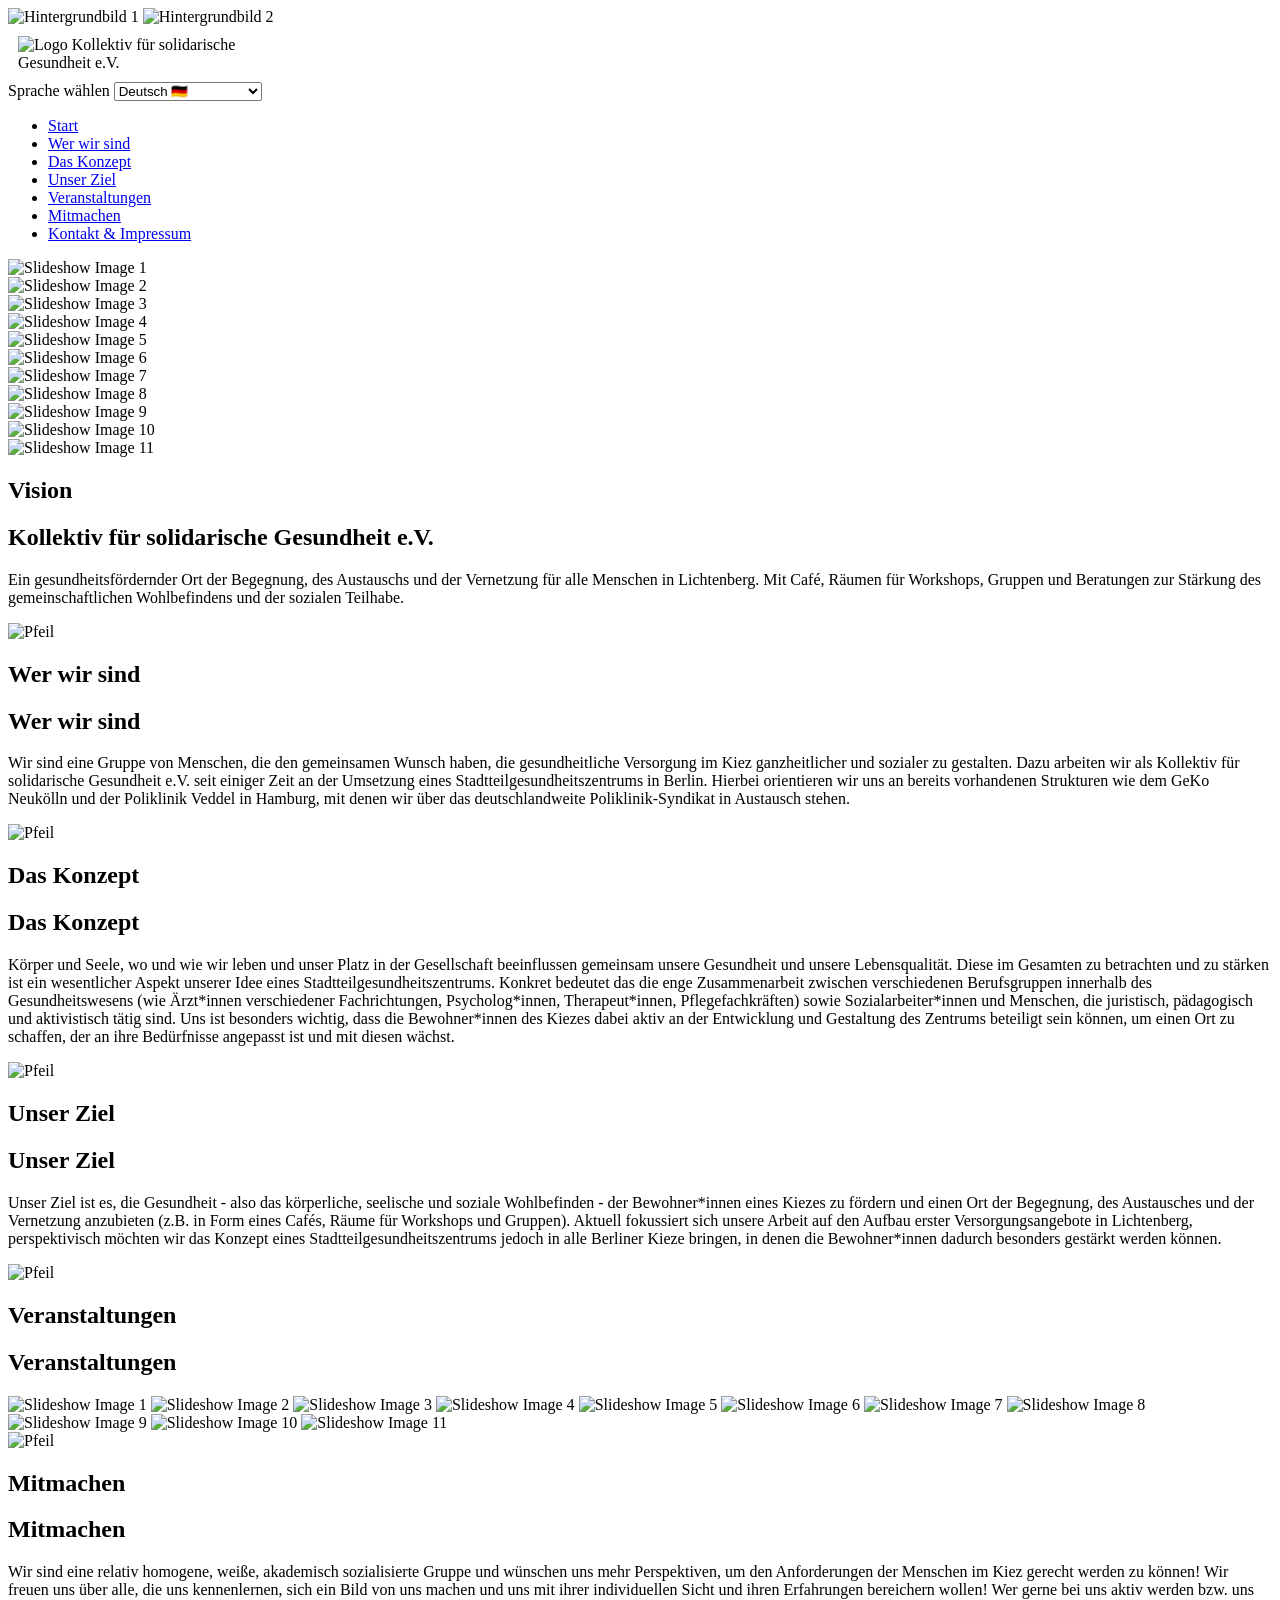
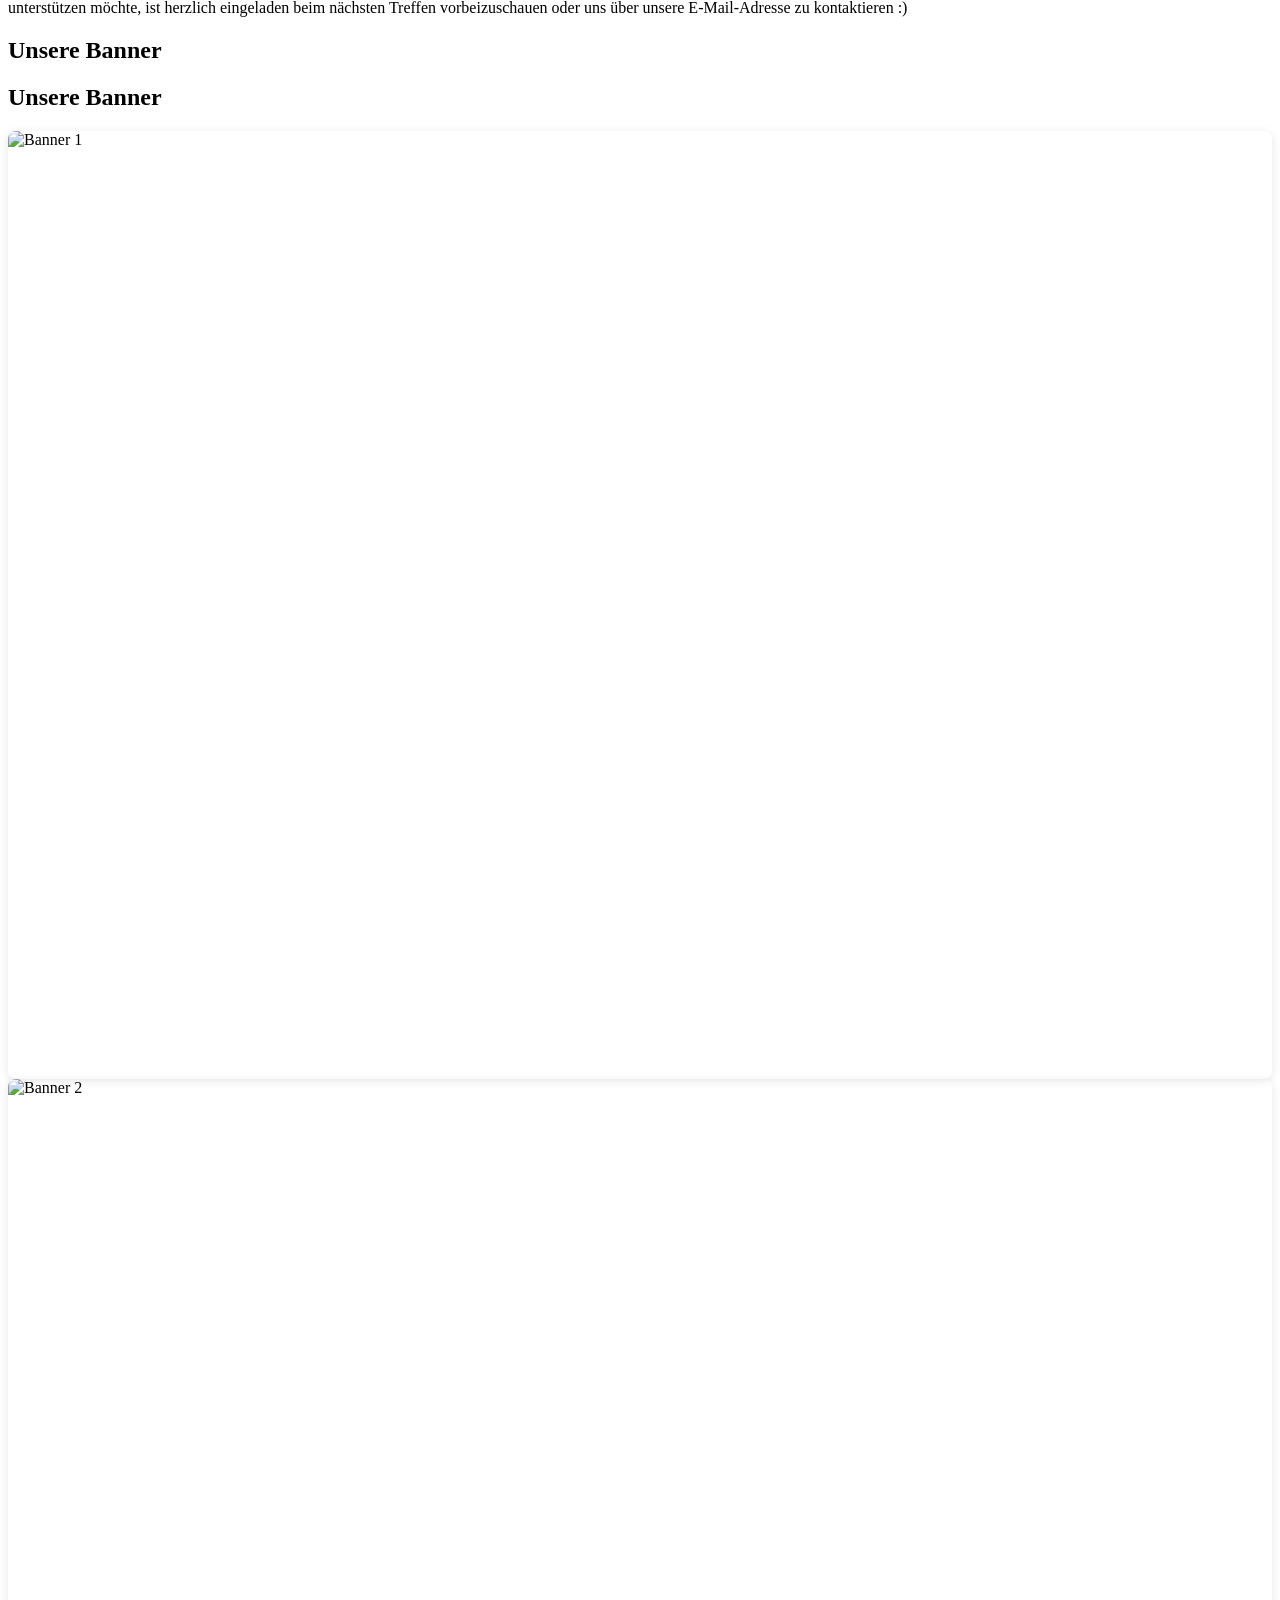
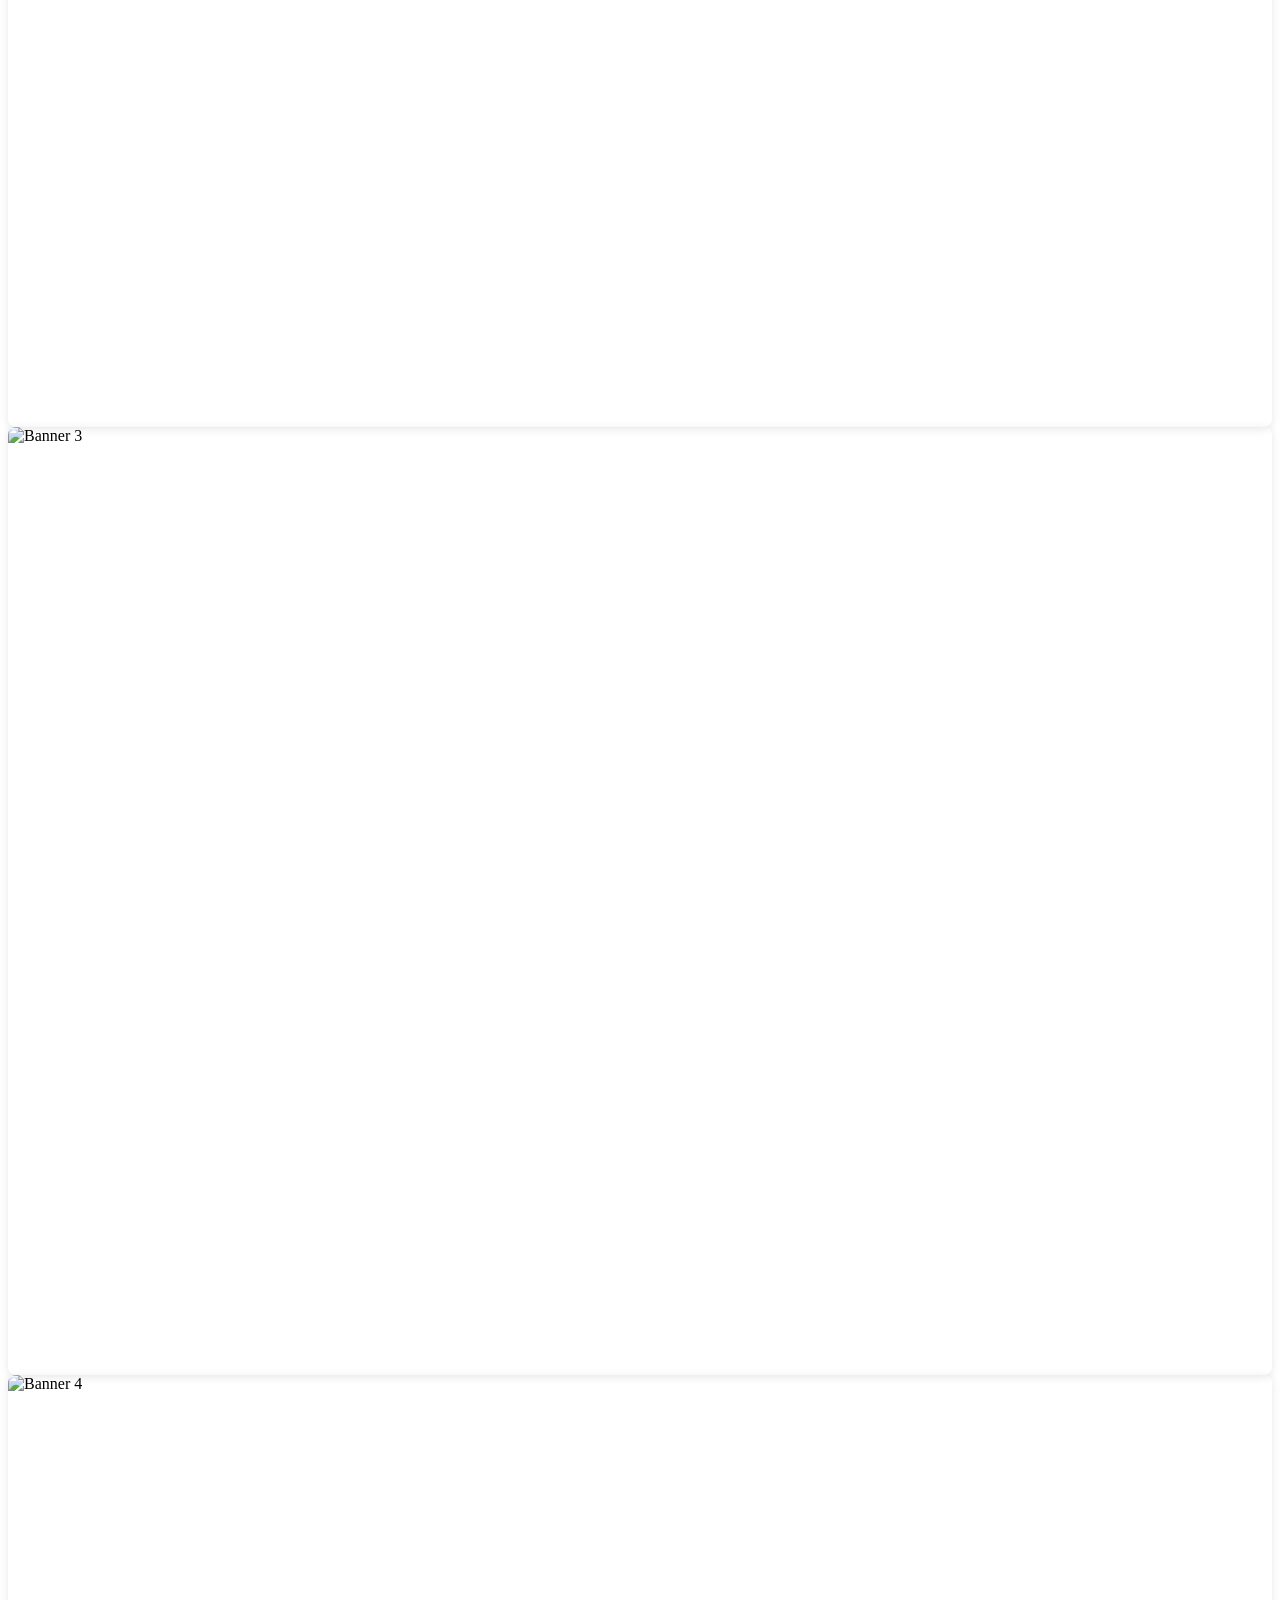
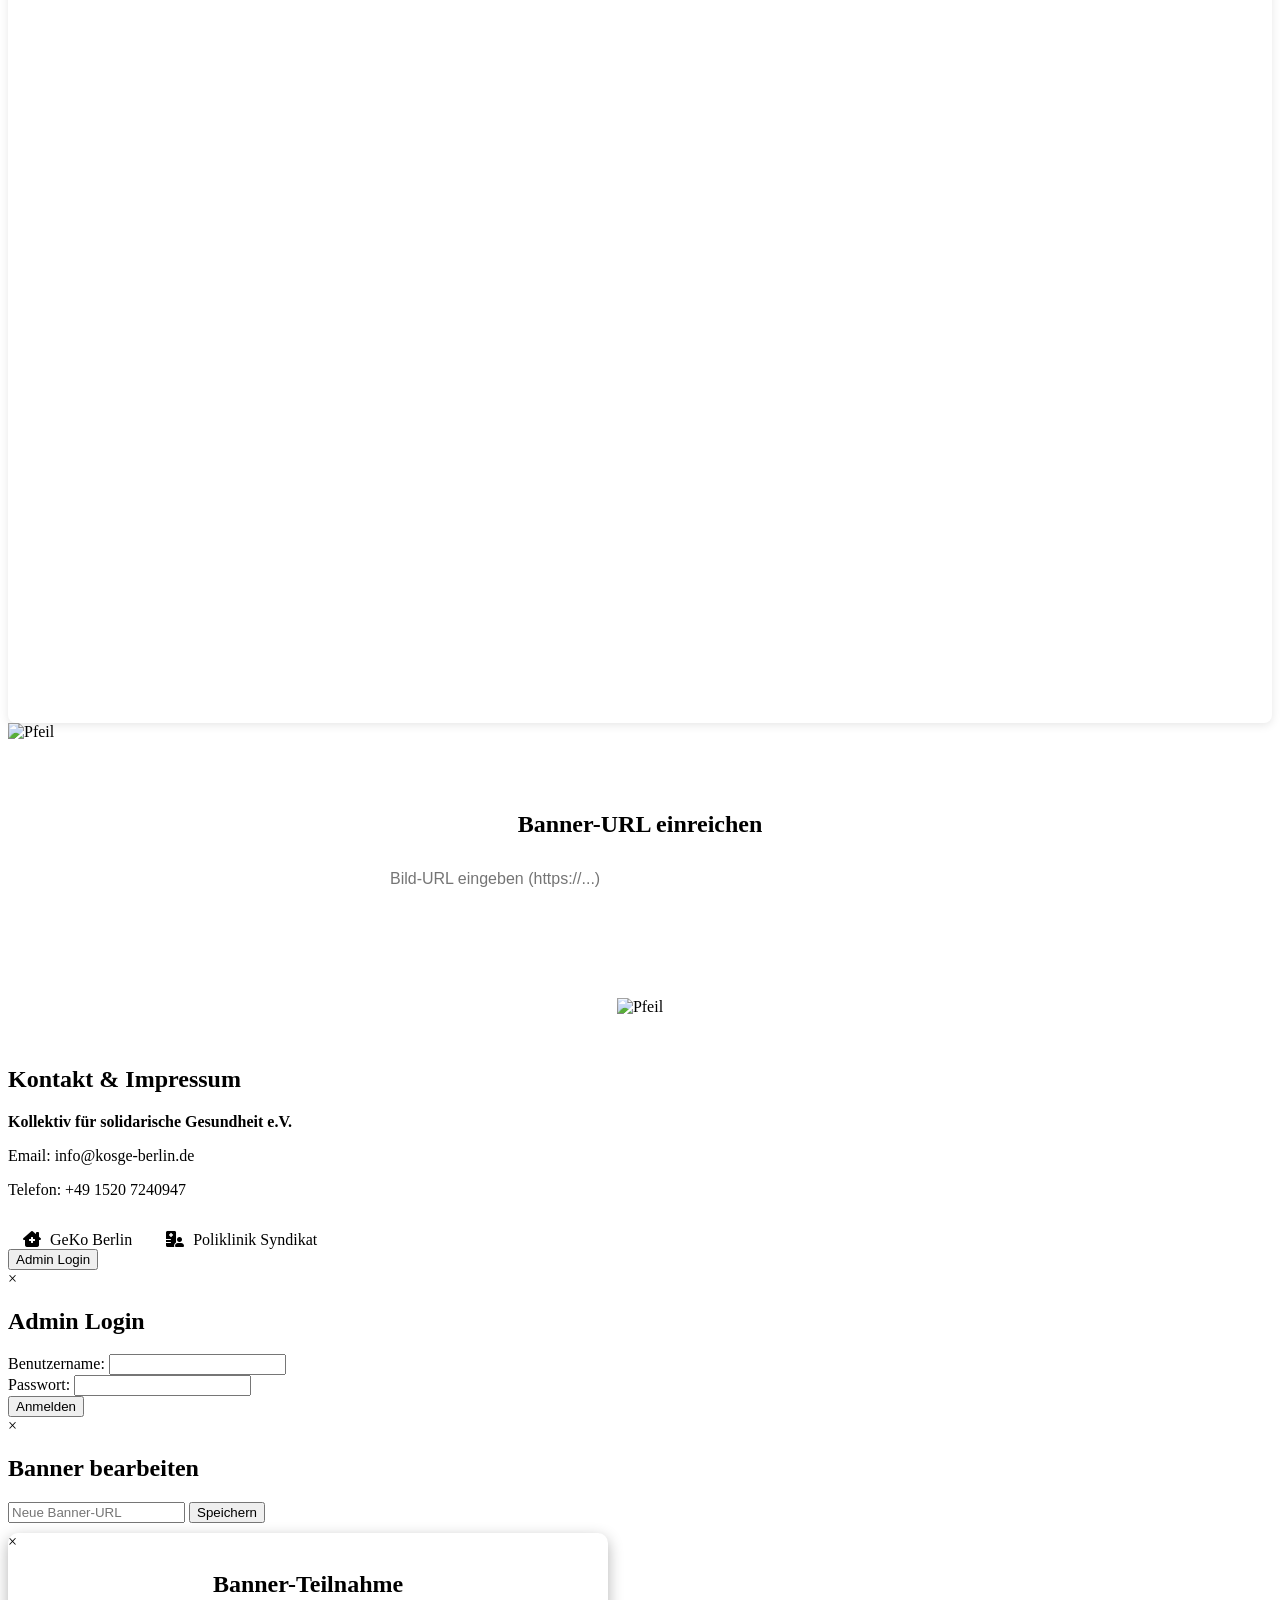
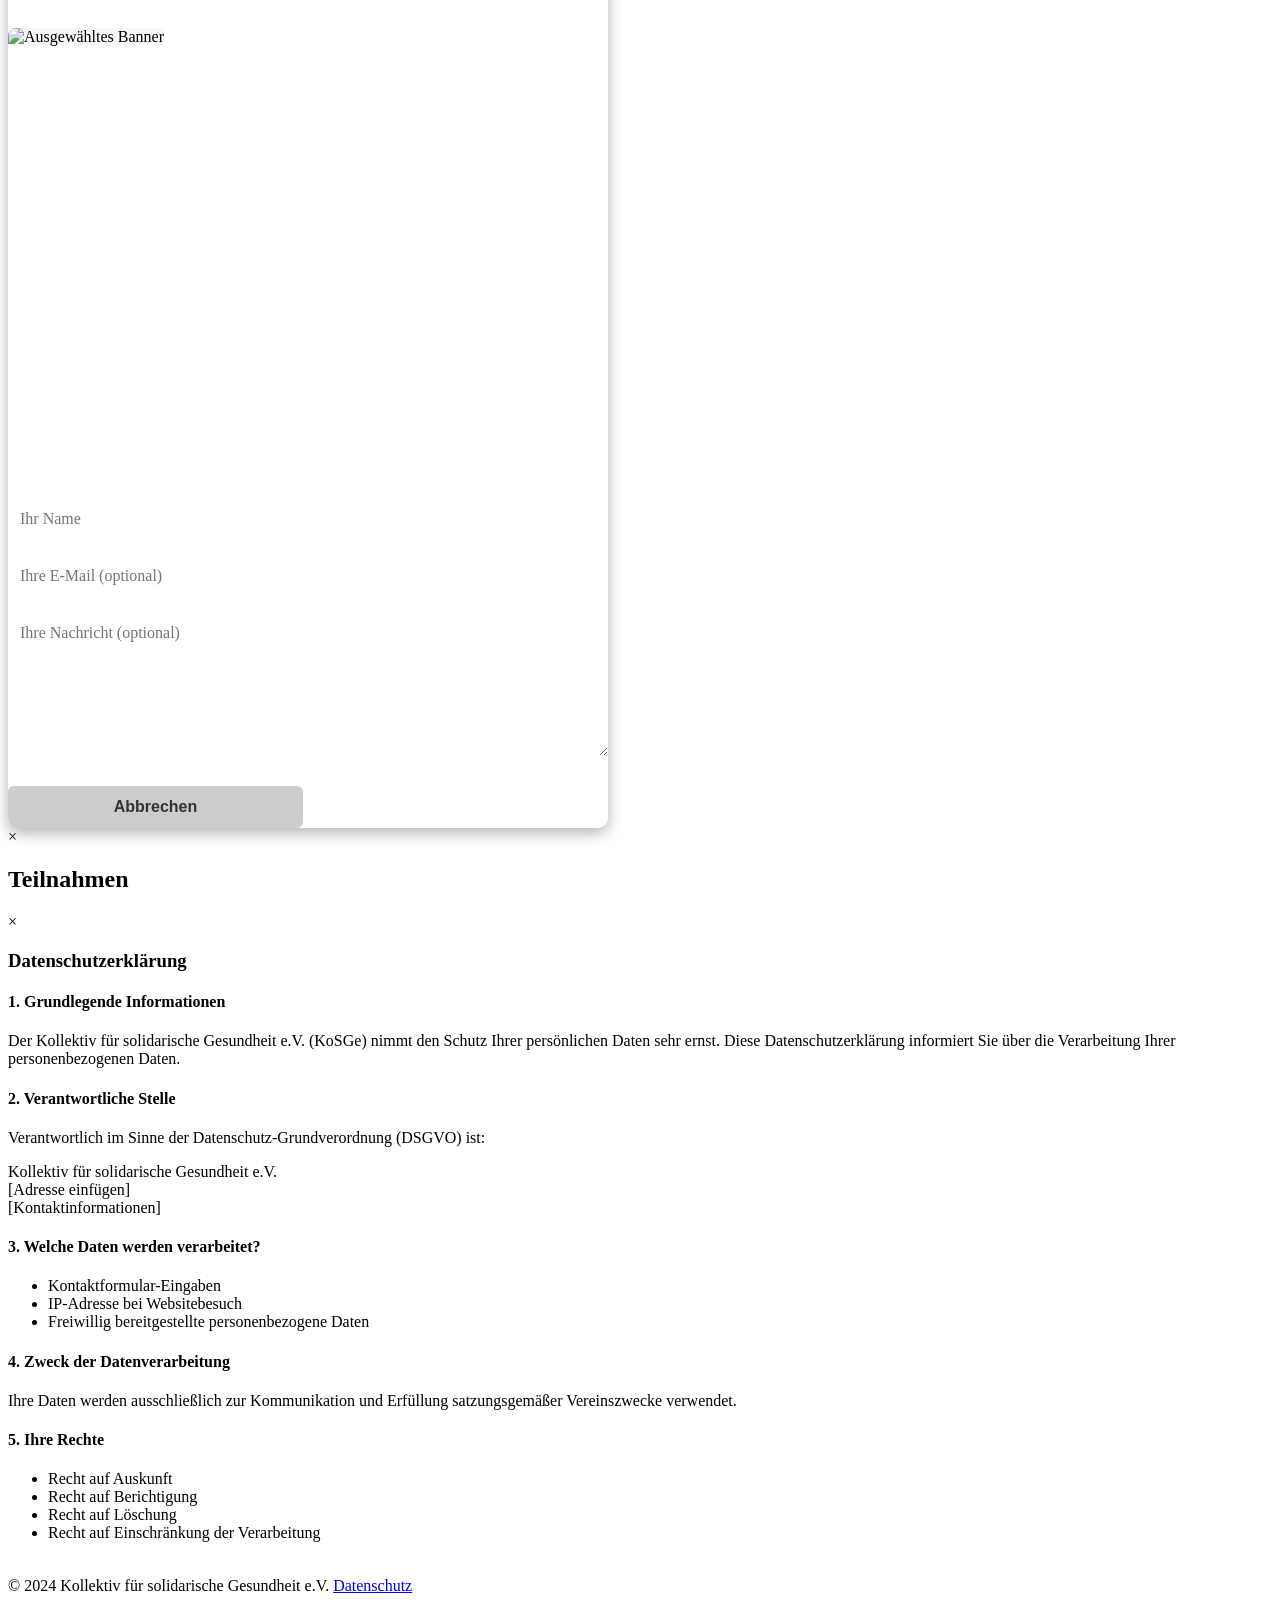
==== frontend/public/index.html @ 05d2995b "Update Google Apps Script URL and add banner submission feature" ====
<!DOCTYPE html>
<html lang="de">

<head>
    <meta charset="UTF-8" />
    <meta name="viewport" content="width=device-width, initial-scale=1.0">
    <meta name="description" content="Kollektiv für solidarische Gesundheit e.V." />
    <title>KOSGE - Kollektiv für solidarische Gesundheit e.V.</title>
    <!-- Schriftart Montserrat -->
    <link href="https://fonts.googleapis.com/css2?family=Montserrat:wght@400;700&display=swap" rel="stylesheet" />
    <!-- Stylesheet -->
    <link rel="stylesheet" href="https://cdnjs.cloudflare.com/ajax/libs/font-awesome/6.5.1/css/all.min.css" />
    <link rel="stylesheet" href="css/style.css" />
    <!-- Translation Library -->
    <script src="https://cdn.jsdelivr.net/npm/i18next@21.6.14/i18next.min.js"></script>
    <style>
        .logo-container {
            position: relative;
            display: inline-block;
            cursor: pointer;
            margin: 10px;
        }

        .logo {
            max-width: 250px;
            min-width: 220px;
            height: auto;
            object-fit: contain;
            filter: none;
            transition: all 0.3s ease;
        }

        .primary-logo {
            opacity: 1;
        }

        .secondary-logo {
            position: absolute;
            top: 0;
            left: 0;
            opacity: 0;
        }

        .logo-container:hover .primary-logo {
            opacity: 0;
            transform: scale(1.05);
        }

        .logo-container:hover .secondary-logo {
            opacity: 1;
            transform: scale(1.05);
        }

        /* Add responsive adjustments */
        @media screen and (max-width: 768px) {
            .logo {
                max-width: 200px;
                min-width: 180px;
            }
        }

        @media screen and (max-width: 480px) {
            .logo {
                max-width: 180px;
                min-width: 150px;
            }
        }

        /* Add styles for privacy modal */
        .privacy-policy {
            max-height: 70vh;
            overflow-y: auto;
            padding-right: 15px;
        }

        /* Customize scrollbar */
        .privacy-policy::-webkit-scrollbar {
            width: 8px;
        }

        .privacy-policy::-webkit-scrollbar-track {
            background: #f1f1f1;
            border-radius: 4px;
        }

        .privacy-policy::-webkit-scrollbar-thumb {
            background: var(--accent-color);
            border-radius: 4px;
        }

        .privacy-policy::-webkit-scrollbar-thumb:hover {
            background: var(--secondary-color);
        }

        /* Footer styles */
        .footer-links {
            margin-top: 15px;
            padding-top: 15px;
            border-top: 1px solid rgba(255, 255, 255, 0.2);
        }

        .footer-links a {
            color: var(--light-text);
            text-decoration: none;
            margin: 0 15px;
            transition: color 0.3s ease;
            display: inline-block;
        }

        .footer-links a:hover {
            color: var(--secondary-color);
        }

        .footer-links a i {
            margin-right: 5px;
        }

        @media screen and (max-width: 768px) {
            .footer-links {
                display: flex;
                flex-direction: column;
                gap: 10px;
            }

            .footer-links a {
                margin: 5px 0;
            }
        }

        /* Remove mobile nav styles */
        .mobile-nav {
            display: none !important;
        }

        /* Participation modal styling */
        .participation-modal {
            max-width: 600px;
            border-radius: 10px;
            overflow: hidden;
            box-shadow: 0 5px 15px rgba(0,0,0,0.3);
            background-color: var(--background-color);
            color: var(--text-color);
        }

        .participation-modal h2 {
            color: var(--secondary-color);
            border-bottom: 2px solid var(--primary-color);
            padding-bottom: 10px;
            margin-bottom: 20px;
            text-align: center;
        }

        #selected-banner-preview {
            width: 100%;
            height: auto;
            aspect-ratio: 4/3;
            overflow: hidden;
            margin-bottom: 20px;
            border-radius: 8px;
            border: 2px solid var(--primary-color);
        }

        #selected-banner-image {
            width: 100%;
            height: 100%;
            object-fit: contain;
            background-color: #f8f8f8;
        }

        #participation-form {
            display: flex;
            flex-direction: column;
            gap: 15px;
        }

        #participation-form input,
        #participation-form textarea {
            padding: 12px;
            border: 1px solid var(--primary-color);
            border-radius: 6px;
            font-family: var(--font);
            font-size: 16px;
        }

        #participation-form textarea {
            min-height: 120px;
            resize: vertical;
        }

        /* Fix participation form buttons styling */
        #participation-form .button-container {
            display: flex;
            gap: 10px;
            justify-content: space-between;
            margin-top: 15px;
        }

        #participation-form button[type="submit"] {
            background-color: var(--secondary-color);
            color: white;
            border: none;
            padding: 12px 20px;
            border-radius: 6px;
            font-weight: bold;
            cursor: pointer;
            transition: background-color 0.3s;
            font-size: 16px;
            flex: 1;
        }

        #participation-form button[type="submit"]:hover {
            background-color: var(--accent-color);
        }

        #participation-form button#cancel-participation {
            background-color: #ccc;
            color: #333;
            border: none;
            padding: 12px 20px;
            border-radius: 6px;
            font-weight: bold;
            cursor: pointer;
            transition: background-color 0.3s;
            font-size: 16px;
            flex: 1;
        }

        #participation-form button#cancel-participation:hover {
            background-color: #aaa;
        }

        .banner {
            position: relative;
            overflow: hidden;
            border-radius: 8px;
            box-shadow: 0 2px 10px rgba(0,0,0,0.1);
            transition: transform 0.3s ease;
            aspect-ratio: 4/3;
            width: 100%;
        }

        .banner:hover {
            transform: translateY(-5px);
        }

        .banner::after {
            content: "Klicken für Teilnahme";
            position: absolute;
            bottom: 0;
            left: 0;
            right: 0;
            background: rgba(0, 0, 0, 0.7);
            color: white;
            padding: 8px;
            font-size: 14px;
            opacity: 0;
            transition: opacity 0.3s ease;
            text-align: center;
        }

        .banner:hover::after {
            opacity: 1;
        }

        /* Update banner image aspect ratio to 4:3 */
        .banner img {
            width: 100%;
            height: 100%;
            object-fit: cover;
            display: block;
        }

        /* Smoke animation for modal closing */
        @keyframes smokeEffect {
            0% {
                opacity: 1;
                transform: scale(1);
                filter: blur(0);
            }
            30% {
                opacity: 0.9;
                transform: scale(1.02);
                filter: blur(1px);
            }
            60% {
                opacity: 0.6;
                transform: scale(1.05) translateY(-20px);
                filter: blur(5px);
            }
            100% {
                opacity: 0;
                transform: scale(1.1) translateY(-30px);
                filter: blur(10px);
            }
        }

        .modal.smoke-close {
            animation: smokeEffect 0.8s ease-out forwards;
            pointer-events: none;
        }

        /* Loading spinner for form submission */
        .spinner {
            display: none;
            position: absolute;
            top: 50%;
            left: 50%;
            transform: translate(-50%, -50%);
            width: 50px;
            height: 50px;
            border: 5px solid rgba(255, 255, 255, 0.3);
            border-radius: 50%;
            border-top-color: var(--secondary-color);
            animation: spin 1s ease-in-out infinite;
            z-index: 10;
        }

        @keyframes spin {
            to {
                transform: translate(-50%, -50%) rotate(360deg);
            }
        }

        .modal-content.loading {
            opacity: 0.7;
            pointer-events: none;
        }

        .loading-message {
            text-align: center;
            padding: 20px;
            color: #666;
            font-family: 'Montserrat', sans-serif;
        }

        .participation-list {
            max-height: 400px;
            overflow-y: auto;
            padding: 20px;
        }

        .participation-entry {
            background: #f5f5f5;
            border-radius: 8px;
            padding: 15px;
            margin-bottom: 10px;
            border-left: 4px solid var(--secondary-color);
        }

        .participation-entry strong {
            color: var(--secondary-color);
        }

        .participation-entry p {
            margin: 5px 0;
        }

        .no-participants {
            text-align: center;
            color: #666;
            padding: 20px;
            font-style: italic;
        }

        /* Banner Submission Styles */
        #submit-banner-url {
            background-color: rgba(255, 255, 255, 0.05);
            padding: 30px;
            border-radius: 10px;
            text-align: center;
            margin-top: 20px;
        }

        #submit-banner-url .banner-submission-container {
            display: flex;
            flex-direction: column;
            align-items: center;
            gap: 15px;
            max-width: 500px;
            margin: 0 auto;
        }

        #submit-banner-url input {
            width: 100%;
            padding: 12px;
            border: 2px solid var(--primary-color);
            border-radius: 6px;
            font-size: 16px;
        }

        #submit-banner-url button {
            background-color: var(--secondary-color);
            color: white;
            border: none;
            padding: 12px 20px;
            border-radius: 6px;
            cursor: pointer;
            transition: background-color 0.3s;
            font-size: 16px;
        }

        #submit-banner-url button:hover {
            background-color: var(--accent-color);
        }

        #submit-banner-url button:disabled {
            background-color: #cccccc;
            cursor: not-allowed;
        }

        #submission-status {
            margin-top: 10px;
            font-weight: bold;
        }
    </style>
</head>

<body>
    <!-- Background Slideshow -->
    <div class="background-slideshow">
        <img src="https://link.storjshare.io/raw/jugzctopkbs4vqzqtx756s2jmw3q/geko/Diashow/dia1.png"
        alt="Hintergrundbild 1">
        <img src="https://link.storjshare.io/raw/juiieutbu2jnjxxb4cgxl3waxrbq/geko/Diashow/dia2.png"
        alt="Hintergrundbild 2">
    </div>
    <!-- Content Wrapper -->
    <div class="content-wrapper">
        <header role="banner">
            <div class="logo-container">
                <img src="https://link.storjshare.io/raw/jxeghfjuomgqgf536ls26sw3tazq/geko/KOSGE%202.png"
                    alt="Logo Kollektiv für solidarische Gesundheit e.V."
                    class="logo primary-logo" />
                <img src="https://link.storjshare.io/raw/juztch2undb536if7f344odv6o4q/geko/logo2.png"
                    alt="Alternatives Logo Kollektiv für solidarische Gesundheit e.V."
                    class="logo secondary-logo" />
            </div>
            <div class="language-controls">
                <label for="language" class="visually-hidden" data-translate="language-label">Sprache wählen</label>
                <select id="language">
                    <option value="de">Deutsch 🇩🇪</option>
                    <option value="tr">Türkçe 🇹🇷</option>
                    <option value="ar">العربية 🇸🇦</option>
                    <option value="ru">Русский 🇷🇺</option>
                    <option value="en">English 🇬🇧</option>
                    <option value="simple">Einfache Sprache 🔤</option>
                </select>
            </div>
        </header>
        <!-- Desktop Navigation -->
        <nav role="navigation" aria-label="Hauptnavigation">
            <ul class="main-nav">
                <li><a href="#start" data-translate="nav-start">Start</a></li>
                <li><a href="#about" data-translate="nav-about">Wer wir sind</a></li>
                <li><a href="#concept" data-translate="nav-concept">Das Konzept</a></li>
                <li><a href="#goal" data-translate="nav-goal">Unser Ziel</a></li>
                <li><a href="#events" data-translate="nav-events">Veranstaltungen</a></li>
                <li><a href="#join" data-translate="nav-join">Mitmachen</a></li>
                <li><a href="#contact" data-translate="nav-contact">Kontakt & Impressum</a></li>
            </ul>
        </nav>
        <!-- Mobile Navigation -->
        <style>
            /* Remove mobile nav styles */
            .mobile-nav {
                display: none !important;
            }
        </style>
        <!-- Hero Slideshow -->
        <div class="hero-slideshow">
            <div class="hero-slide active">
                <img src="https://link.storjshare.io/raw/jug4nxwemak2ghsh2f7y4pizhhpa/geko/selec17.jpeg" alt="Slideshow Image 1">
            </div>
            <div class="hero-slide">
                <img src="https://link.storjshare.io/raw/juxxxawxv2vxznf45f63qkpi5syq/geko/selec6.jpeg" alt="Slideshow Image 2">
            </div>
            <div class="hero-slide">
                <img src="https://link.storjshare.io/raw/jua2vpfy32xr4zjznyeze3mpwnvq/geko/selec8.jpeg" alt="Slideshow Image 3">
            </div>
            <div class="hero-slide">
                <img src="https://link.storjshare.io/raw/juh5ui4xzyx535mptntpgkqcreha/geko/Selec1.jpeg" alt="Slideshow Image 4">
            </div>
            <div class="hero-slide">
                <img src="https://link.storjshare.io/raw/jxdijpk6amsjeip7tp6n63snmida/geko/selec11.jpeg" alt="Slideshow Image 5">
            </div>
            <div class="hero-slide">
                <img src="https://link.storjshare.io/raw/jwn7feuifmf76mrj346kykm6eqha/geko/selec19.jpeg" alt="Slideshow Image 6">
            </div>
            <div class="hero-slide">
                <img src="https://link.storjshare.io/raw/jv3pojkv2dc6qooh3ye3msdll6hq/geko/selec3.jpeg" alt="Slideshow Image 7">
            </div>
            <div class="hero-slide">
                <img src="https://link.storjshare.io/raw/jxkks5rlhky6cggtcfcn2poe2fza/geko/selec18.jpeg" alt="Slideshow Image 8">
            </div>
            <div class="hero-slide">
                <img src="https://link.storjshare.io/raw/ju2ejfb3ugvu6okddgpf3y4zxjeq/geko/Selec2.jpeg" alt="Slideshow Image 9">
            </div>
            <div class="hero-slide">
                <img src="https://link.storjshare.io/raw/jw5mq7p7mmbg72kis2gbcko4hqla/geko/selec15.jpeg" alt="Slideshow Image 10">
            </div>
            <div class="hero-slide">
                <img src="https://link.storjshare.io/raw/jucy75rsgy7m4lfjnmizbuzckf5a/geko/selec7.jpeg" alt="Slideshow Image 11">
            </div>
        </div>
        <main id="main-content">
            <section id="start">
                <div class="section-title-container">
                    <h2 data-translate="vision-title">Vision</h2>
                </div>
                <h1 data-translate="start-title">Kollektiv für solidarische Gesundheit e.V.</h1>
                <p data-translate="vision-description">Ein gesundheitsfördernder Ort der Begegnung, des Austauschs und der Vernetzung für alle Menschen in Lichtenberg. Mit Café, Räumen für Workshops, Gruppen und Beratungen zur Stärkung des gemeinschaftlichen Wohlbefindens und der sozialen Teilhabe.</p>
                <img class="section-arrow"
                src="https://link.storjshare.io/raw/jx4zolve64kgmj27jdwq3fh4otka/geko/arrow.png" alt="Pfeil">
            </section>
            <section id="about">
                <div class="section-title-container">
                    <h2>Wer wir sind</h2>
                </div>
                <h2 data-translate="about-title">Wer wir sind</h2>
                <p data-translate="about-description">Wir sind eine Gruppe von Menschen, die den gemeinsamen Wunsch
                    haben, die gesundheitliche Versorgung im Kiez ganzheitlicher und sozialer zu gestalten. Dazu
                    arbeiten wir als Kollektiv für solidarische Gesundheit e.V. seit einiger Zeit an der Umsetzung eines
                    Stadtteilgesundheitszentrums in Berlin. Hierbei orientieren wir uns an bereits vorhandenen
                    Strukturen wie dem GeKo Neukölln und der Poliklinik Veddel in Hamburg, mit denen wir über das
                    deutschlandweite Poliklinik-Syndikat in Austausch stehen.</p>
                <img class="section-arrow"
                src="https://link.storjshare.io/raw/jx4zolve64kgmj27jdwq3fh4otka/geko/arrow.png" alt="Pfeil">
            </section>
            <section id="concept">
                <div class="section-title-container">
                    <h2>Das Konzept</h2>
                </div>
                <h2 data-translate="concept-title">Das Konzept</h2>
                <p data-translate="concept-description">Körper und Seele, wo und wie wir leben und unser Platz in der
                    Gesellschaft beeinflussen gemeinsam unsere Gesundheit und unsere Lebensqualität. Diese im Gesamten
                    zu betrachten und zu stärken ist ein wesentlicher Aspekt unserer Idee eines
                    Stadtteilgesundheitszentrums. Konkret bedeutet das die enge Zusammenarbeit zwischen verschiedenen
                    Berufsgruppen innerhalb des Gesundheitswesens (wie Ärzt*innen verschiedener Fachrichtungen,
                    Psycholog*innen, Therapeut*innen, Pflegefachkräften) sowie Sozialarbeiter*innen und Menschen, die
                    juristisch, pädagogisch und aktivistisch tätig sind. Uns ist besonders wichtig, dass die
                    Bewohner*innen des Kiezes dabei aktiv an der Entwicklung und Gestaltung des Zentrums beteiligt sein
                    können, um einen Ort zu schaffen, der an ihre Bedürfnisse angepasst ist und mit diesen wächst.</p>
                <img class="section-arrow"
                src="https://link.storjshare.io/raw/jx4zolve64kgmj27jdwq3fh4otka/geko/arrow.png" alt="Pfeil">
            </section>
            <section id="goal">
                <div class="section-title-container">
                    <h2>Unser Ziel</h2>
                </div>
                <h2 data-translate="goal-title">Unser Ziel</h2>
                <p data-translate="goal-description">Unser Ziel ist es, die Gesundheit - also das körperliche, seelische
                    und soziale Wohlbefinden - der Bewohner*innen eines Kiezes zu fördern und einen Ort der Begegnung,
                    des Austausches und der Vernetzung anzubieten (z.B. in Form eines Cafés, Räume für Workshops und
                    Gruppen). Aktuell fokussiert sich unsere Arbeit auf den Aufbau erster Versorgungsangebote in
                    Lichtenberg, perspektivisch möchten wir das Konzept eines Stadtteilgesundheitszentrums jedoch in
                    alle
                    Berliner Kieze bringen, in denen die Bewohner*innen dadurch besonders gestärkt werden können.</p>
                <img class="section-arrow"
                src="https://link.storjshare.io/raw/jx4zolve64kgmj27jdwq3fh4otka/geko/arrow.png" alt="Pfeil">
            </section>
            <section id="events">
                <div class="section-title-container">
                    <h2>Veranstaltungen</h2>
                </div>
                <h2 data-translate="events-title">Veranstaltungen</h2>
                <div class="slideshow">
                    <img src="https://link.storjshare.io/raw/jug4nxwemak2ghsh2f7y4pizhhpa/geko/selec17.jpeg" alt="Slideshow Image 1">
                    <img src="https://link.storjshare.io/raw/juxxxawxv2vxznf45f63qkpi5syq/geko/selec6.jpeg" alt="Slideshow Image 2">
                    <img src="https://link.storjshare.io/raw/jua2vpfy32xr4zjznyeze3mpwnvq/geko/selec8.jpeg" alt="Slideshow Image 3">
                    <img src="https://link.storjshare.io/raw/juh5ui4xzyx535mptntpgkqcreha/geko/Selec1.jpeg" alt="Slideshow Image 4">
                    <img src="https://link.storjshare.io/raw/jxdijpk6amsjeip7tp6n63snmida/geko/selec11.jpeg" alt="Slideshow Image 5">
                    <img src="https://link.storjshare.io/raw/jwn7feuifmf76mrj346kykm6eqha/geko/selec19.jpeg" alt="Slideshow Image 6">
                    <img src="https://link.storjshare.io/raw/jv3pojkv2dc6qooh3ye3msdll6hq/geko/selec3.jpeg" alt="Slideshow Image 7">
                    <img src="https://link.storjshare.io/raw/jxkks5rlhky6cggtcfcn2poe2fza/geko/selec18.jpeg" alt="Slideshow Image 8">
                    <img src="https://link.storjshare.io/raw/ju2ejfb3ugvu6okddgpf3y4zxjeq/geko/Selec2.jpeg" alt="Slideshow Image 9">
                    <img src="https://link.storjshare.io/raw/jw5mq7p7mmbg72kis2gbcko4hqla/geko/selec15.jpeg" alt="Slideshow Image 10">
                    <img src="https://link.storjshare.io/raw/jucy75rsgy7m4lfjnmizbuzckf5a/geko/selec7.jpeg" alt="Slideshow Image 11">
                </div>
                <img class="section-arrow"
                src="https://link.storjshare.io/raw/jx4zolve64kgmj27jdwq3fh4otka/geko/arrow.png" alt="Pfeil">
            </section>
            <section id="join">
                <div class="section-title-container">
                    <h2>Mitmachen</h2>
                </div>
                <h2 data-translate="join-title">Mitmachen</h2>
                <p data-translate="join-description">Wir sind eine relativ homogene, weiße, akademisch sozialisierte
                    Gruppe und wünschen uns mehr Perspektiven, um den Anforderungen der Menschen im Kiez gerecht werden
                    zu können! Wir freuen uns über alle, die uns kennenlernen, sich ein Bild von uns machen und uns mit
                    ihrer individuellen Sicht und ihren Erfahrungen bereichern wollen! Wer gerne bei uns aktiv werden
                    bzw. uns unterstützen möchte, ist herzlich eingeladen beim nächsten Treffen vorbeizuschauen oder uns
                    über unsere E-Mail-Adresse zu kontaktieren :)
                    <img class="section-arrow"
                    src="https://link.storjshare.io/raw/jx4zolve64kgmj27jdwq3fh4otka/geko/arrow.png" alt="Pfeil">
            </section>
            <section id="banners">
                <div class="section-title-container">
                    <h2>Unsere Banner</h2>
                </div>
                <h2 data-translate="banners-title">Unsere Banner</h2>
                <div class="banner-grid">
                    <div class="banner">
                        <img src="https://i.postimg.cc/vTW9F8fC/platzhalter.png" alt="Banner 1" id="banner1">
                    </div>
                    <div class="banner">
                        <img src="https://i.postimg.cc/vTW9F8fC/platzhalter.png" alt="Banner 2" id="banner2">
                    </div>
                    <div class="banner">
                        <img src="https://i.postimg.cc/vTW9F8fC/platzhalter.png" alt="Banner 3" id="banner3">
                    </div>
                    <div class="banner">
                        <img src="https://i.postimg.cc/vTW9F8fC/platzhalter.png" alt="Banner 4" id="banner4">
                    </div>
                </div>
                <img class="section-arrow"
                src="https://link.storjshare.io/raw/jx4zolve64kgmj27jdwq3fh4otka/geko/arrow.png" alt="Pfeil">
            </section>
            <!-- New Banner URL Submission Section -->
            <section id="submit-banner-url">
                <div class="section-title-container">
                    <h2 data-translate="submit-banner-title">Banner-URL einreichen</h2>
                </div>
                <div class="banner-submission-container">
                    <input type="url" id="new-banner-url" placeholder="Bild-URL eingeben (https://...)" required>
                    <button onclick="submitBannerUrl()" data-translate="submit-banner-btn">Absenden</button>
                    <p id="submission-status"></p>
                </div>
                <img class="section-arrow"
                src="https://link.storjshare.io/raw/jx4zolve64kgmj27jdwq3fh4otka/geko/arrow.png" alt="Pfeil">
            </section>
        </main>
        <footer id="contact" role="contentinfo">
            <h2 data-translate="contact-title">Kontakt & Impressum</h2>
            <p><strong data-translate="contact-org">Kollektiv für solidarische Gesundheit e.V.</strong></p>
            <p data-translate="contact-email">Email: <a href="mailto:info@kosge-berlin.de">info@kosge-berlin.de</a></p>
            <p data-translate="contact-phone">Telefon: <a href="tel:+4915207240947">+49 1520 7240947</a></p>
            <div class="footer-links">
                <a href="https://geko-berlin.de" target="_blank" rel="noopener noreferrer">
                    <i class="fas fa-clinic-medical"></i> GeKo Berlin
                </a>
                <a href="https://www.poliklinik-syndikat.org" target="_blank" rel="noopener noreferrer">
                    <i class="fas fa-hospital-user"></i> Poliklinik Syndikat
                </a>
            </div>
        </footer>
    </div>
    <!-- Admin Login Button -->
    <button id="admin-login-button">Admin Login</button>
    <!-- Admin Login Modal -->
    <div id="admin-login-modal" class="modal">
        <div class="modal-content">
            <span class="close">&times;</span>
            <h2>Admin Login</h2>
            <form id="admin-login-form">
                <div class="form-group">
                    <label for="username">Benutzername:</label>
                    <input type="text" id="username" name="username" required>
                </div>
                <div class="form-group">
                    <label for="password">Passwort:</label>
                    <input type="password" id="password" name="password" required>
                </div>
                <button type="submit">Anmelden</button>
            </form>
        </div>
    </div>
    <!-- Banner Edit Modal -->
    <div id="banner-edit-modal" class="modal">
        <div class="modal-content">
            <span class="close">&times;</span>
            <h2>Banner bearbeiten</h2>
            <form id="banner-edit-form">
                <input type="hidden" id="edit-banner-id">
                <input type="text" id="banner-url" placeholder="Neue Banner-URL" required>
                <button type="submit">Speichern</button>
            </form>
            <div id="banner-edit-message" style="margin-top:10px;"></div>
        </div>
    </div>
    <!-- Teilnahme-Modal -->
    <div id="participation-modal" class="modal">
        <div class="modal-content participation-modal">
            <span class="close">&times;</span>
            <div class="spinner"></div>
            <h2 data-translate="participation-title">Banner-Teilnahme</h2>
            <div id="selected-banner-preview">
                <img id="selected-banner-image" src="" alt="Ausgewähltes Banner">
            </div>
            <form id="participation-form">
                <input type="text" id="participant-name" placeholder="Ihr Name" required>
                <input type="email" id="participant-email" placeholder="Ihre E-Mail (optional)">
                <textarea id="participant-message" placeholder="Ihre Nachricht (optional)"></textarea>
                <div class="button-container">
                    <button type="button" id="cancel-participation" data-translate="cancel-btn">Abbrechen</button>
                    <button type="submit" data-translate="participate-btn">Teilnehmen</button>
                </div>
            </form>
        </div>
    </div>
    <!-- Admin Teilnahme-Übersicht Modal -->
    <div id="admin-participation-modal" class="modal">
        <div class="modal-content">
            <span class="close">&times;</span>
            <h2>Teilnahmen</h2>
            <div id="participation-list">
                <!-- Teilnahmen werden hier dynamisch eingefügt -->
            </div>
        </div>
    </div>
    <!-- Datenschutz Modal -->
    <div id="privacy-modal" class="modal">
        <div class="modal-content">
            <span class="close">&times;</span>
            <div class="privacy-policy">
                <h3>Datenschutzerklärung</h3>
                <h4>1. Grundlegende Informationen</h4>
                <p>Der Kollektiv für solidarische Gesundheit e.V. (KoSGe) nimmt den Schutz Ihrer persönlichen Daten sehr
                    ernst. Diese Datenschutzerklärung informiert Sie über die Verarbeitung Ihrer personenbezogenen
                    Daten.</p>
                <h4>2. Verantwortliche Stelle</h4>
                <p>Verantwortlich im Sinne der Datenschutz-Grundverordnung (DSGVO) ist:</p>
                <p>Kollektiv für solidarische Gesundheit e.V.<br>
                    [Adresse einfügen]<br>
                    [Kontaktinformationen]</p>
                <h4>3. Welche Daten werden verarbeitet?</h4>
                <ul>
                    <li>Kontaktformular-Eingaben</li>
                    <li>IP-Adresse bei Websitebesuch</li>
                    <li>Freiwillig bereitgestellte personenbezogene Daten</li>
                </ul>
                <h4>4. Zweck der Datenverarbeitung</h4>
                <p>Ihre Daten werden ausschließlich zur Kommunikation und Erfüllung satzungsgemäßer Vereinszwecke
                    verwendet.</p>
                <h4>5. Ihre Rechte</h4>
                <ul>
                    <li>Recht auf Auskunft</li>
                    <li>Recht auf Berichtigung</li>
                    <li>Recht auf Löschung</li>
                    <li>Recht auf Einschränkung der Verarbeitung</li>
                </ul>
                <h4>6. Kontakt bei Datenschutzfragen</h4>
                <p>Bei Fragen zum Datenschutz kontaktieren Sie uns unter: [Kontakt-E-Mail]</p>
            </div>
        </div>
    </div>
    <!-- Footer mit Datenschutz-Link -->
    <footer>
        <p>&copy; 2024 Kollektiv für solidarische Gesundheit e.V.
            <a href="#" id="privacy-link">Datenschutz</a>
        </p>
    </footer>
    <!-- Script for dynamic background slideshow -->
    <script>
        // This function makes it easy to add more images to the background slideshow
        function addBackgroundImage(imageUrl) {
            const slideshow = document.querySelector('.background-slideshow');
            if (slideshow) {
                const img = document.createElement('img');
                img.src = imageUrl;
                img.alt = 'Hintergrundbild';
                slideshow.appendChild(img);

                // Update animation delays for all images
                const images = slideshow.querySelectorAll('img');
                const totalDuration = 12; // seconds
                const individualDuration = totalDuration / images.length;

                images.forEach((img, index) => {
                    img.style.animationDelay = `${ index * individualDuration }s`;
                });
            }
        }

        // Example of how to add more images in the future:
        // addBackgroundImage('https://link.storjshare.io/raw/your-new-image-url');

        // Hero Slideshow functionality
        document.addEventListener('DOMContentLoaded', function () {
            const heroSlides = document.querySelectorAll('.hero-slide');
            let currentSlide = 0;

            function showSlide(index) {
                // Hide all slides
                heroSlides.forEach(slide => {
                    slide.classList.remove('active');
                });

                // Show the current slide
                heroSlides[index].classList.add('active');
            }

            function nextSlide() {
                currentSlide = (currentSlide + 1) % heroSlides.length;
                showSlide(currentSlide);
            }

            // Initialize slideshow
            showSlide(currentSlide);

            // Change slide every 6 seconds
            setInterval(nextSlide, 6000);
        });
    </script>
    <!-- Language Switching Script -->
    <script>
        // Translations
        const translations = {
            de: {
                'title': 'Kollektiv für solidarische Gesundheit e.V.',
                'language-label': 'Sprache wählen',
                'nav-start': 'Start',
                'nav-about': 'Wer wir sind',
                'nav-concept': 'Das Konzept',
                'nav-goal': 'Unser Ziel',
                'nav-events': 'Veranstaltungen',
                'nav-join': 'Mitmachen',
                'nav-contact': 'Kontakt & Impressum',
                'start-title': 'Kollektiv für solidarische Gesundheit e.V.',
                'start-description': 'Ein gesundheitsfördernder Ort der Begegnung, des Austauschs und der Vernetzung für alle Menschen in Lichtenberg. Mit Café, Räumen für Workshops, Gruppen und Beratungen zur Stärkung des gemeinschaftlichen Wohlbefindens und der sozialen Teilhabe.',
                'about-title': 'Wer wir sind',
                'about-description': 'Wir sind eine Gruppe von Menschen, die den gemeinsamen Wunsch haben, die gesundheitliche Versorgung im Kiez ganzheitlicher und sozialer zu gestalten. Dazu arbeiten wir als Kollektiv für solidarische Gesundheit e.V. seit einiger Zeit an der Umsetzung eines Stadtteilgesundheitszentrums in Berlin. Hierbei orientieren wir uns an bereits vorhandenen Strukturen wie dem GeKo Neukölln und der Poliklinik Veddel in Hamburg, mit denen wir über das deutschlandweite Poliklinik-Syndikat in Austausch stehen.',
                'concept-title': 'Das Konzept',
                'concept-description': 'Körper und Seele, wo und wie wir leben und unser Platz in der Gesellschaft beeinflussen gemeinsam unsere Gesundheit und unsere Lebensqualität. Diese im Gesamten zu betrachten und zu stärken ist ein wesentlicher Aspekt unserer Idee eines Stadtteilgesundheitszentrums. Konkret bedeutet das die enge Zusammenarbeit zwischen verschiedenen Berufsgruppen innerhalb des Gesundheitswesens (wie Ärzt*innen verschiedener Fachrichtungen, Psycholog*innen, Therapeut*innen, Pflegefachkräften) sowie Sozialarbeiter*innen und Menschen, die juristisch, pädagogisch und aktivistisch tätig sind. Uns ist besonders wichtig, dass die Bewohner*innen des Kiezes dabei aktiv an der Entwicklung und Gestaltung des Zentrums beteiligt sein können, um einen Ort zu schaffen, der an ihre Bedürfnisse angepasst ist und mit diesen wächst.',
                'goal-title': 'Unser Ziel',
                'goal-description': 'Unser Ziel ist es, die Gesundheit - also das körperliche, seelische und soziale Wohlbefinden - der Bewohner*innen eines Kiezes zu fördern und einen Ort der Begegnung, des Austausches und der Vernetzung anzubieten (z.B. in Form eines Cafés, Räume für Workshops und Gruppen). Aktuell fokussiert sich unsere Arbeit auf den Aufbau erster Versorgungsangebote in Lichtenberg, perspektivisch möchten wir das Konzept eines Stadtteilgesundheitszentrums jedoch in alle Berliner Kieze bringen, in denen die Bewohner*innen dadurch besonders gestärkt werden können.',
                'events-title': 'Veranstaltungen',
                'join-title': 'Mitmachen',
                'join-description': 'Wir sind eine relativ homogene, weiße, akademisch sozialisierte Gruppe und wünschen uns mehr Perspektiven, um den Anforderungen der Menschen im Kiez gerecht werden zu können! Wir freuen uns über alle, die uns kennenlernen, sich ein Bild von uns machen und uns mit ihrer individuellen Sicht und ihren Erfahrungen bereichern wollen! Wer gerne bei uns aktiv werden bzw. uns unterstützen möchte, ist herzlich eingeladen beim nächsten Treffen vorbeizuschauen oder uns über unsere E-Mail-Adresse zu kontaktieren :)',
                'contact-title': 'Kontakt & Impressum',
                'contact-org': 'Kollektiv für solidarische Gesundheit e.V.',
                'contact-email': 'Email: info@kosge-berlin.de',
                'contact-phone': 'Telefon: +49 1520 7240947',
                'banners-title': 'Unsere Banner',
                'participation-title': 'Banner-Teilnahme',
                'participate-btn': 'Teilnehmen',
                'privacy-title': 'Datenschutzerklärung',
                'privacy-intro': 'Wir als Verein erklären hiermit ausdrücklich, dass wir die aus der DSGVO erforderlichen Datenschutzrichtlinien einhalten wollen. Wir beziehen uns dabei insbesondere auf:',
                'privacy-gdpr-articles': 'Relevante DSGVO-Artikel',
                'privacy-jitsi-title': 'Videokonferenzen mit Jitsi Meet',
                'privacy-jitsi-description': 'Wir nutzen Jitsi Meet, ein Open-Source-Tool mit verschlüsselter Übertragung. Bei Hosting auf unseren eigenen Servern erfolgt keine Datenweitergabe an Dritte. Verarbeitet werden nur für die Konferenz notwendige Daten (z.B. Name, IP-Adresse, Audio-/Videodaten).',
                'vision-title': 'Vision',
                'vision-description': 'Ein gesundheitsfördernder Ort der Begegnung, des Austauschs und der Vernetzung für alle Menschen in Lichtenberg. Mit Café, Räumen für Workshops, Gruppen und Beratungen zur Stärkung des gemeinschaftlichen Wohlbefindens und der sozialen Teilhabe.'
            },
            en: {
                'title': 'Collective for Solidarity Health e.V.',
                'language-label': 'Choose Language',
                'nav-start': 'Start',
                'nav-about': 'Who We Are',
                'nav-concept': 'The Concept',
                'nav-goal': 'Our Goal',
                'nav-events': 'Events',
                'nav-join': 'Get Involved',
                'nav-contact': 'Contact & Imprint',
                'start-title': 'Collective for Solidarity Health e.V.',
                'start-description': 'Ein gesundheitsfördernder Ort der Begegnung, des Austauschs und der Vernetzung für alle Menschen in Lichtenberg. Mit Café, Räumen für Workshops, Gruppen und Beratungen zur Stärkung des gemeinschaftlichen Wohlbefindens und der sozialen Teilhabe.',
                'about-title': 'Who We Are',
                'about-description': 'We are a group of people who share the common desire to make healthcare in the neighborhood more holistic and social. We have been working as the Collective for Solidarity Health e.V. to implement a neighborhood health center in Berlin. In doing so, we are guided by existing structures such as GeKo Neukölln and the Poliklinik Veddel in Hamburg, with which we are in exchange through the nationwide Poliklinik Syndicate.',
                'concept-title': 'The Concept',
                'concept-description': 'Body and soul, where and how we live, and our place in society collectively influence our health and quality of life. Viewing and strengthening these as a whole is a crucial aspect of our neighborhood health center idea. Specifically, this means close collaboration between various professional groups within healthcare (such as doctors from different specialties, psychologists, therapists, nursing professionals) as well as social workers and people active in legal, educational, and activist fields. It is particularly important to us that neighborhood residents can actively participate in the development and design of the center, creating a place that is adapted to their needs and grows with them.',
                'goal-title': 'Our Goal',
                'goal-description': 'Our goal is to promote the health - that is, the physical, mental, and social well-being - of neighborhood residents and offer a place of encounter, exchange, and networking (e.g., in the form of a café, spaces for workshops and groups). Currently, our work focuses on building initial care offerings in Lichtenberg, but we aim to bring the neighborhood health center concept to all Berlin neighborhoods where residents can be particularly empowered.',
                'events-title': 'Events',
                'join-title': 'Get Involved',
                'join-description': 'We are a relatively homogeneous, white, academically socialized group and wish for more perspectives to meet the needs of people in the neighborhood! We welcome everyone who wants to get to know us, form an impression, and enrich us with their individual perspective and experiences! Anyone who would like to become active with us or support us is cordially invited to drop by the next meeting or contact us via email :)',
                'contact-title': 'Contact & Imprint',
                'contact-org': 'Collective for Solidarity Health e.V.',
                'contact-email': 'Email: info@kosge-berlin.de',
                'contact-phone': 'Phone: +49 1520 7240947',
                'banners-title': 'Our Banners',
                'participation-title': 'Banner Participation',
                'participate-btn': 'Participate',
                'privacy-title': 'Privacy Policy',
                'privacy-intro': 'We explicitly declare that we want to comply with the data protection guidelines required by the GDPR. We refer in particular to:',
                'privacy-gdpr-articles': 'Relevant GDPR Articles',
                'privacy-jitsi-title': 'Video Conferences with Jitsi Meet',
                'privacy-jitsi-description': 'We use Jitsi Meet, an open-source tool with encrypted transmission. When hosted on our own servers, no data is passed on to third parties. Only data necessary for the conference is processed (e.g., name, IP address, audio/video data).',
                'vision-title': 'Vision',
                'vision-description': 'A health-promoting place of encounter, exchange, and networking for all people in Lichtenberg. With a café, rooms for workshops, groups, and consultations to strengthen community well-being and social participation.'
            },
            tr: {
                'title': 'Dayanışmacı Sağlık Kolektifi e.V.',
                'language-label': 'Dil Seçin',
                'nav-start': 'Başlangıç',
                'nav-about': 'Biz Kimiz',
                'nav-concept': 'Konsept',
                'nav-goal': 'Hedefimiz',
                'nav-events': 'Etkinlikler',
                'nav-join': 'Katılın',
                'nav-contact': 'İletişim & Künye',
                'start-title': 'Dayanışmacı Sağlık Kolektifi e.V.',
                'start-description': 'Ein gesundheitsfördernder Ort der Begegnung, des Austauschs und der Vernetzung für alle Menschen in Lichtenberg. Mit Café, Räumen für Workshops, Gruppen und Beratungen zur Stärkung des gemeinschaftlichen Wohlbefindens und der sozialen Teilhabe.',
                'about-title': 'Biz Kimiz',
                'about-description': 'Mahallede sağlık hizmetlerini daha bütüncül ve sosyal hale getirmek ortak arzusunu paylaşan bir grupuz. Dayanışmacı Sağlık Kolektifi e.V. olarak Berlin\'de bir mahalle sağlık merkezi uygulaması için çalışıyoruz. Bunu yaparken, Almanya çapındaki Poliklinik Sendikası aracılığıyla GeKo Neukölln ve Hamburg\'daki Poliklinik Veddel gibi mevcut yapılardan rehberlik alıyoruz.',
                'concept-title': 'Konsept',
                'concept-description': 'Beden ve ruh, yaşadığımız yer ve toplum içindeki yerimiz sağlığımızı ve yaşam kalitemizi ortaklaşa etkiler. Bunları bir bütün olarak görüp güçlendirmek, mahalle sağlık merkezi fikrimizdeki kritik bir unsurdur. Özellikle, bu, sağlık alanındaki çeşitli meslek grupları (farklı uzmanlık alanlarından doktorlar, psikologlar, terapistler, hemşireler) ile sosyal çalışmacılar ve hukuki, eğitimsel ve aktivist alanlarda faaliyet gösteren insanlar arasında yakın işbirliği anlamına gelir. Mahalle sakinlerinin merkezin gelişimi ve tasarımına aktif olarak katılabilmesi ve ihtiyaçlarına uyarlanmış, onlarla birlikte büyüyen bir yer yaratılması bizim için özellikle önemlidir.',
                'goal-title': 'Hedefimiz',
                'goal-description': 'Hedefimiz, mahalle sakinlerinin sağlığını - yani fiziksel, zihinsel ve sosyal refahını - teşvik etmek ve karşılaşma, değişim ve ağ kurma yeri sunmaktır (örneğin bir kafe, atölye ve gruplar için alanlar şeklinde). Şu anda çalışmamız Lichtenberg\'de ilk bakım teklifleri oluşturmaya odaklanmış durumda, ancak mahalle sağlık merkezi konseptini sakinlerin özellikle güçlendirildiği tüm Berlin mahallelerine getirmeyi amaçlıyoruz.',
                'events-title': 'Etkinlikler',
                'join-title': 'Katılın',
                'join-description': 'Nispeten homojen, beyaz, akademik olarak sosyalleşmiş bir grupuz ve mahalle halkının ihtiyaçlarını karşılamak için daha fazla perspektife ihtiyacımız var! Bizi tanımak, izlenim edinmek ve bireysel perspektifleri ve deneyimleriyle bizi zenginleştirmek isteyen herkesi memnuniyetle karşılıyoruz! Bizimle aktif olmak veya bizi desteklemek isteyen herkes, bir sonraki toplantıya katılmaya veya e-posta yoluyla bizimle iletişime geçmeye davetlidir :)',
                'contact-title': 'İletişim & Künye',
                'contact-org': 'Dayanışmacı Sağlık Kolektifi e.V.',
                'contact-email': 'E-posta: info@kosge-berlin.de',
                'contact-phone': 'Telefon: +49 1520 7240947',
                'banners-title': 'Afişlerimiz',
                'participation-title': 'Afiş Katılımı',
                'participate-btn': 'Katıl',
                'privacy-title': 'Gizlilik Politikası',
                'privacy-intro': 'GDPR tarafından gerektirilen veri koruma yönergelerine uyacağımızı açıkça beyan ediyoruz. Özellikle şunlara atıfta bulunuyoruz:',
                'privacy-gdpr-articles': 'İlgili GDPR Maddeleri',
                'privacy-jitsi-title': 'Jitsi Meet ile Video Konferansları',
                'privacy-jitsi-description': 'Şifrelenmiş iletim özelliği olan açık kaynaklı bir araç olan Jitsi Meet\'i kullanıyoruz. Kendi sunucularımızda barındırıldığında, üçüncü taraflara veri aktarılmaz. Yalnızca konferans için gerekli veriler işlenir (örn. ad, IP adresi, ses/video verileri).',
                'vision-title': 'Vizyon',
                'vision-description': 'Lichtenberg\'deki tüm insanlar için buluşma, değişim ve ağ kurma için sağlığı teşvik eden bir yer. Kafe, atölye, grup ve danışmanlık odaları ile topluluk refahını ve sosyal katılımı güçlendirmek için.'
            },
            ru: {
                'title': 'Коллектив солидарного здоровья e.V.',
                'language-label': 'Выберите язык',
                'nav-start': 'Начало',
                'nav-about': 'Кто мы',
                'nav-concept': 'Концепция',
                'nav-goal': 'Наша цель',
                'nav-events': 'Мероприятия',
                'nav-join': 'Присоединиться',
                'nav-contact': 'Контакты и выходные данные',
                'start-title': 'Коллектив солидарного здоровья e.V.',
                'start-description': 'Ein gesundheitsfördernder Ort der Begegnung, des Austauschs und der Vernetzung für alle Menschen in Lichtenberg. Mit Café, Räumen für Workshops, Gruppen und Beratungen zur Stärkung des gemeinschaftlichen Wohlbefindens und der sozialen Teilhabe.',
                'about-title': 'Кто мы',
                'about-description': 'Мы группа людей, которые разделяют общее желание сделать медицинское обслуживание в районе более целостным и социальным. Мы работаем как Коллектив солидарного здоровья e.V., чтобы реализовать центр здоровья района в Берлине. При этом мы руководствуемся существующими структурами, такими как GeKo Нойкёлльн и Поликлиника Веддель в Гамбурге, с которыми мы поддерживаем связь через общенациональный Синдикат поликлиник.',
                'concept-title': 'Концепция',
                'concept-description': 'Тело и душа, место и образ нашей жизни, наше место в обществе совместно влияют на наше здоровье и качество жизни. Рассмотрение и укрепление этих аспектов в целом является crucial для нашей идеи районного центра здоровья. В частности, это означает тесное сотрудничество между различными профессиональными группами в сфере здравоохранения (такими как врачи разных специальностей, психологи, терапевты, медсестры), а также социальными работниками и людьми, активно работающими в юридической, образовательной и общественной сферах. Для нас особенно важно, чтобы жители района могли активно участвовать в развитии и проектировании центра, создавая место, адаптированное к их потребностям и растущее вместе с ними.',
                'goal-title': 'Наша цель',
                'goal-description': 'Наша цель - содействовать здоровью - то есть физическому, психическому и социальному благополучию - жителей района и предложить место для встреч, обмена опытом и налаживания связей (например, в виде кафе, помещений для воркшопов и групп). В настоящее время наша работа сосредоточена на создании первоначальных предложений по уходу в Лихтенберге, но мы стремимся распространить концепцию районного центра здоровья на все районы Берлина, где жители могут быть особенно поддержаны.',
                'events-title': 'Мероприятия',
                'join-title': 'Присоединиться',
                'join-description': 'Мы относительно однородная, белая, академически социализированная группа и хотим получить больше перспектив, чтобы соответствовать потребностям людей в районе! Мы приветствуем всех, кто хочет нас узнать, составить о нас впечатление и обогатить нас своей индивидуальной точкой зрения и опытом! Каждый, кто хотел бы стать активным участником или поддержать нас, приглашается на следующую встречу или может связаться с нами по электронной почте :)',
                'contact-title': 'Контакты и выходные данные',
                'contact-org': 'Коллектив солидарного здоровья e.V.',
                'contact-email': 'Электронная почта: info@kosge-berlin.de',
                'contact-phone': 'Телефон: +49 1520 7240947',
                'banners-title': 'Наши баннеры',
                'participation-title': 'Участие в баннере',
                'participate-btn': 'Участвовать',
                'privacy-title': 'Политика конфиденциальности',
                'privacy-intro': 'Мы как организация заявляем, что хотим соблюдать правила защиты персональных данных, установленные GDPR. Мы в частности ссылаемся на:',
                'privacy-gdpr-articles': 'Соответствующие статьи GDPR',
                'privacy-jitsi-title': 'Видеоконференции с Jitsi Meet',
                'privacy-jitsi-description': 'Мы используем Jitsi Meet, открытый исходный код с зашифрованным передачей. При размещении на наших собственных серверах данные не передаются третьим лицам. Обрабатываются только данные, необходимые для конференции (например, имя, IP-адрес, аудио- и видеоданные).',
                'vision-title': 'Видение',
                'vision-description': 'Лечебное место для встреч, обмена и взаимодействия для всех людей в Лихтенберге. С кафе, помещениями для мастер-классов, групп и консультаций для укрепления общественного благополучия и социальной вовлеченности.'
            },
            ar: {
                'title': 'الجمعية التعاونية للصحة التضامنية',
                'language-label': 'اختر اللغة',
                'nav-start': 'البداية',
                'nav-about': 'من نحن',
                'nav-concept': 'المفهوم',
                'nav-goal': 'هدفنا',
                'nav-events': 'الفعاليات',
                'nav-join': 'انضم إلينا',
                'nav-contact': 'اتصل والطباعة',
                'start-title': 'الجمعية التعاونية للصحة التضامنية',
                'start-description': 'Ein gesundheitsfördernder Ort der Begegnung, des Austauschs und der Vernetzung für alle Menschen in Lichtenberg. Mit Café, Räumen für Workshops, Gruppen und Beratungen zur Stärkung des gemeinschaftlichen Wohlbefindens und der sozialen Teilhabe.',
                'about-title': 'من نحن',
                'about-description': 'نحن مجموعة من الأشخاص الذين يشاركون الرغبة المشتركة في جعل الرعاية الصحية في الحي أكثر شمولية واجتماعية. نعمل كجمعية تعاونية للصحة التضامنية لتنفيذ مركز صحي للحي في برلين. في هذا السياق، نسترشد بالهياكل القائمة مثل GeKo Neukölln وعيادة Veddel في هامبورغ، التي نتواصل معها من خلال نقابة العيادات الوطنية.',
                'concept-title': 'المفهوم',
                'concept-description': 'الجسد والروح، والمكان وكيفية عيشنا، ومكاننا في المجتمع تؤثر بشكل جماعي على صحتنا وجودة حياتنا. إن النظر إلى هذه الجوانب وتعزيزها ككل هو جانب حاسم في فكرتنا لمركز صحي للحي. على وجه التحديد، يعني هذا التعاون الوثيق بين مختلف المجموعات المهنية في مجال الرعاية الصحية (مثل الأطباء من تخصصات مختلفة، وعلماء النفس، والمعالجين، والممرضات) بالإضافة إلى العاملين الاجتماعيين والأشخاص النشطين في المجالات القانونية والتعليمية والنشطة. من المهم بشكل خاص بالنسبة لنا أن يتمكن سكان الحي من المشاركة بنشاط في تطوير وتصميم المركز، مما يخلق مكانًا مصممًا وفقًا لاحتياجاتهم وينمو معهم.',
                'goal-title': 'هدفنا',
                'goal-description': 'هدفنا هو تعزيز الصحة - أي الرفاهية الجسدية والعقلية والاجتماعية - للسكان في الحي وتقديم مكان للقاء والتبادل والتواصل (على سبيل المثال في شكل مقهى، وأماكن للورش والمجموعات). حاليًا، يركز عملنا على بناء عروض رعاية أولية في Lichtenberg، ولكننا نهدف إلى جلب مفهوم مركز صحي للحي إلى جميع أحياء برلين حيث يمكن تمكين السكان بشكل خاص.',
                'events-title': 'الفعاليات',
                'join-title': 'انضم إلينا',
                'join-description': 'نحن مجموعة متجانسة نسبيًا، بيضاء، تم تنشئتها أكاديميًا ونرغب في المزيد من وجهات النظر لتلبية احتياجات الناس في الحي! نرحب بكل من يريد التعرف علينا وتكوين انطباع وإثرائنا بوجهة نظره الفردية وتجاربه! كل من يرغب في أن يصبح نشطًا معنا أو يدعمنا مدعو بحفاوة لحضور الاجتماع التالي أو التواصل معنا عبر البريد الإلكتروني :)',
                'contact-title': 'اتصل والطباعة',
                'contact-org': 'الجمعية التعاونية للصحة التضامنية',
                'contact-email': 'البريد الإلكتروني: info@kosge-berlin.de',
                'contact-phone': 'الهاتف: +49 1520 7240947',
                'banners-title': 'لافتاتنا',
                'participation-title': 'المشاركة في اللافتة',
                'participate-btn': 'المشاركة',
                'privacy-title': 'سياسة الخصوصية',
                'privacy-intro': 'نحن كمؤسسة أعلنا بصراحة أننا نريد أن نتزامنا مع معايير الحماية الشخصية المطلوبة من الGDPR. نحن نشير بشكل خاص إلى:',
                'privacy-gdpr-articles': 'مواد GDPR المتعلقة',
                'privacy-jitsi-title': 'مؤتمرات الفيديو مع Jitsi Meet',
                'privacy-jitsi-description': 'نستخدم Jitsi Meet، أداة مفتوحة المصدر مع انتقال مشفر. عند التصحيح على خوادمنا الخاصة، لا يتم نقل البيانات إلى طرف ثالث. تُعالج البيانات اللازمة للمؤتمر فقط (على سبيل المثال، الاسم وعنوان IP والبيانات الصوتية والبيانات المرئية).',
                'vision-title': 'الرؤية',
                'vision-description': 'مكان لتعزيز الصحة للقاء والتبادل والتواصل لجميع الأشخاص في Lichtenberg. مع مقهى وغرف للورش والمجموعات والاستشارات لتعزيز الرفاهية المجتمعية والمشاركة الاجتماعية.'
            },
            simple: {
                'title': 'Einfache Sprache - Gesundheit für alle',
                'language-label': 'Leichte Sprache wählen',
                'nav-start': 'Start',
                'nav-about': 'Wer wir sind',
                'nav-concept': 'Unser Plan',
                'nav-goal': 'Was wir wollen',
                'nav-events': 'Veranstaltungen',
                'nav-join': 'Mitmachen',
                'nav-contact': 'Kontakt',
                'start-title': 'Gesundheit für alle',
                'start-description': 'Ein gesundheitsfördernder Ort der Begegnung, des Austauschs und der Vernetzung für alle Menschen in Lichtenberg. Mit Café, Räumen für Workshops, Gruppen und Beratungen zur Stärkung des gemeinschaftlichen Wohlbefindens und der sozialen Teilhabe.',
                'about-title': 'Wer wir sind',
                'about-description': 'Wir sind eine Gruppe. Wir wollen, dass Menschen im Kiez besser gesund werden können. Wir arbeiten zusammen, um ein Gesundheits-Zentrum zu bauen.',
                'concept-title': 'Unser Plan',
                'concept-description': 'Gesundheit ist mehr als nur keine Krankheit. Gesundheit bedeutet: Körper und Seele sind gut. Wo und wie wir leben, ist wichtig für unsere Gesundheit. Wir wollen allen Menschen helfen, gesund zu sein.',
                'goal-title': 'Was wir wollen',
                'goal-description': 'Unser Ziel ist es, dass alle Menschen im Kiez gesund sein können. Wir wollen einen Ort schaffen, wo Menschen sich treffen und austauschen können. Wir bauen ein Gesundheits-Zentrum in Lichtenberg. Später wollen wir mehr Gesundheits-Zentren in Berlin machen.',
                'events-title': 'Veranstaltungen',
                'join-title': 'Mitmachen',
                'join-description': 'Wir suchen mehr Menschen mit verschiedenen Ideen. Komm zu uns! Erzähle uns von deinen Erfahrungen. Hilf uns, besser zu werden. Du kannst zu unserem nächsten Treffen kommen oder uns eine E-Mail schreiben.',
                'contact-title': 'Kontakt',
                'contact-org': 'Kollektiv für solidarische Gesundheit e.V.',
                'contact-email': 'E-Mail: info@kosge-berlin.de',
                'contact-phone': 'Telefon: +49 1520 7240947',
                'banners-title': 'Unsere Banner',
                'participation-title': 'Banner-Teilnahme',
                'participate-btn': 'Teilnehmen',
                'privacy-title': 'Datenschutzerklärung',
                'privacy-intro': 'Wir als Verein erklären hiermit ausdrücklich, dass wir die aus der DSGVO erforderlichen Datenschutzrichtlinien einhalten wollen. Wir beziehen uns dabei insbesondere auf:',
                'privacy-gdpr-articles': 'Relevante DSGVO-Artikel',
                'privacy-jitsi-title': 'Videokonferenzen mit Jitsi Meet',
                'privacy-jitsi-description': 'Wir nutzen Jitsi Meet, ein Open-Source-Tool mit verschlüsselter Übertragung. Bei Hosting auf unseren eigenen Servern erfolgt keine Datenweitergabe an Dritte. Verarbeitet werden nur für die Konferenz notwendige Daten (z.B. Name, IP-Adresse, Audio-/Videodaten).',
                'vision-title': 'Vision',
                'vision-description': 'Ein Ort, wo Menschen sich treffen und austauschen können. In Lichtenberg gibt es ein Café und Räume für Gruppen und Beratungen. Hier können Menschen zusammenkommen und sich gegenseitig helfen.'
            }
        };

        // Language Switching Logic
        function applyTranslation(lang) {
            document.documentElement.lang = lang;

            // Update page title
            document.title = translations[lang].title;

            // Translate elements with data-translate attribute
            document.querySelectorAll('[data-translate]').forEach(el => {
                const key = el.getAttribute('data-translate');
                if (translations[lang][key]) {
                    el.textContent = translations[lang][key];
                }
            });

            // Optional: Additional language-specific styling
            document.body.className = `lang-${ lang }`;
        }

        // Language Selection Event
        document.getElementById('language').addEventListener('change', (event) => {
            const selectedLang = event.target.value;
            applyTranslation(selectedLang);
            localStorage.setItem('preferredLanguage', selectedLang);
        });

        // Initialize on page load
        document.addEventListener('DOMContentLoaded', () => {
            const savedLang = localStorage.getItem('preferredLanguage') || 'de';
            document.getElementById('language').value = savedLang;
            applyTranslation(savedLang);
        });
    </script>
    <!-- Admin Login and Banner Management -->
    <script>
        // Admin Login and Banner Management
        const ADMIN_USERNAME = 'admin';
        const ADMIN_PASSWORD = 'kosge2024!';
        let isAdminLoggedIn = false;

        // Admin Login Modal
        const adminLoginModal = document.getElementById('admin-login-modal');
        const bannerEditModal = document.getElementById('banner-edit-modal');
        const adminLoginForm = document.getElementById('admin-login-form');
        const bannerEditForm = document.getElementById('banner-edit-form');
        const editBannerBtns = document.querySelectorAll('.edit-banner-btn');
        const closeButtons = document.querySelectorAll('.close');

        // Close modal functions
        closeButtons.forEach(btn => {
            btn.addEventListener('click', () => {
                btn.closest('.modal').style.display = 'none';
            });
        });

        // Füge einen Dashboard-Button hinzu (zunächst versteckt)
        const dashboardBtn = document.createElement('button');
        dashboardBtn.id = 'dashboard-btn';
        dashboardBtn.textContent = 'Zum Dashboard';
        dashboardBtn.style.position = 'fixed';
        dashboardBtn.style.top = '20px';
        dashboardBtn.style.right = '160px';
        dashboardBtn.style.padding = '10px 20px';
        dashboardBtn.style.backgroundColor = 'var(--secondary-color)';
        dashboardBtn.style.color = 'white';
        dashboardBtn.style.border = 'none';
        dashboardBtn.style.borderRadius = '5px';
        dashboardBtn.style.cursor = 'pointer';
        dashboardBtn.style.zIndex = '1001';
        dashboardBtn.style.fontSize = '16px';
        dashboardBtn.style.display = 'none';
        dashboardBtn.style.boxShadow = '0 2px 5px rgba(0,0,0,0.2)';
        dashboardBtn.addEventListener('click', () => {
            window.open('admin/dashboard.html', '_blank');
        });
        document.body.appendChild(dashboardBtn);

        // Admin Login
        adminLoginForm.addEventListener('submit', (e) => {
            e.preventDefault();
            const username = document.getElementById('username').value;
            const password = document.getElementById('password').value;

            if (username === ADMIN_USERNAME && password === ADMIN_PASSWORD) {
                isAdminLoggedIn = true;
                adminLoginModal.style.display = 'none';
                // Automatically redirect to dashboard instead of showing dashboard button
                window.location.href = 'admin/dashboard.html';
            } else {
                alert('Ungültige Anmeldedaten');
            }
        });

        // Ensure edit buttons are hidden by default
        document.addEventListener('DOMContentLoaded', () => {
            editBannerBtns.forEach(btn => {
                btn.style.display = 'none';
                btn.style.visibility = 'hidden';
                btn.style.opacity = '0';
            });

            // Load saved banner URLs on page load
            loadBanners();
        });

        // Banner Edit Functionality
        editBannerBtns.forEach(btn => {
            btn.addEventListener('click', () => {
                if (!isAdminLoggedIn) {
                    adminLoginModal.style.display = 'block';
                    return;
                }
                const bannerId = btn.getAttribute('data-banner');
                document.getElementById('edit-banner-id').value = bannerId;
                const currentUrl = document.getElementById(`banner${bannerId}`).src;
                if (currentUrl !== 'https://i.postimg.cc/vTW9F8fC/platzhalter.png') {
                    document.getElementById('banner-url').value = currentUrl;
                }
                bannerEditModal.style.display = 'block';
            });
        });

        // Banner Edit Form Submit
        bannerEditForm.addEventListener('submit', (e) => {
            e.preventDefault();
            const bannerId = document.getElementById('edit-banner-id').value;
            const bannerUrl = document.getElementById('banner-url').value;

            // Validate URL
            const isValidUrl = (url) => {
                try {
                    new URL(url);
                    return url.match(/\.(jpeg|jpg|gif|png)$/i) != null;
                } catch (e) {
                    return false;
                }
            };

            if (!isValidUrl(bannerUrl)) {
                document.getElementById('banner-edit-message').textContent = 'Bitte geben Sie eine gültige Bild-URL ein (PNG, JPG, JPEG, GIF)';
                document.getElementById('banner-edit-message').style.color = 'red';
                return;
            }

            // Save to localStorage
            localStorage.setItem(`banner${bannerId}Url`, bannerUrl);

            // Update banner image
            document.getElementById(`banner${bannerId}`).src = bannerUrl;

            // Close modal
            bannerEditModal.style.display = 'none';
            document.getElementById('banner-edit-message').textContent = '';
            document.getElementById('banner-url').value = '';
        });

        // Load saved banner URLs on page load
        function loadBanners() {
            console.log("loadBanners function called");

            for (let i = 1; i <= 4; i++) {
                const savedUrl = localStorage.getItem(`banner${i}Url`);
                const bannerImg = document.getElementById(`banner${i}`);

                console.log(`Banner ${i}:`, {
                    "savedUrl": savedUrl,
                    "bannerElement": bannerImg,
                    "bannerElementExists": !!bannerImg
                });

                if (savedUrl && bannerImg) {
                    console.log(`Setting banner ${i} src to`, savedUrl);
                    bannerImg.src = savedUrl;

                    // Add error handling for broken image URLs
                    bannerImg.onerror = function() {
                        console.log(`Error loading image for banner ${i}, using placeholder`);
                        this.src = 'https://i.postimg.cc/vTW9F8fC/platzhalter.png';
                        this.onerror = null; // Prevent infinite loop
                    };

                    // Ensure onload event fires
                    bannerImg.onload = function() {
                        console.log(`Banner ${i} image loaded successfully`);
                    };
                }
            }
        }

        // Ensure banners load on page load
        document.addEventListener('DOMContentLoaded', function() {
            loadBanners();
            console.log("Banners loaded on DOMContentLoaded");
        });

        // Additionally load banners when window is fully loaded
        window.addEventListener('load', function() {
            loadBanners();
            console.log("Banners loaded on window load");
        });
    </script>
    <!-- Add translations for banners -->
    <script>
        // Add translations for banners
        Object.keys(translations).forEach(lang => {
            translations[lang]['banners-title'] = lang === 'en' ? 'Our Banners' :
                lang === 'tr' ? 'Afişlerimiz' :
                    lang === 'ru' ? 'Наши баннеры' :
                        lang === 'ar' ? 'لافتاتنا' :
                            'Unsere Banner';
        });
    </script>
    <!-- Teilnahme-Funktionalität -->
    <script>
        // Teilnahme-Funktionalität
        const banners = document.querySelectorAll('.banner');
        const participationModal = document.getElementById('participation-modal');
        const adminParticipationModal = document.getElementById('admin-participation-modal');
        const participationForm = document.getElementById('participation-form');
        const selectedBannerImage = document.getElementById('selected-banner-image');
        const participationList = document.getElementById('participation-list');
        const cancelParticipationBtn = document.getElementById('cancel-participation');
        const participationModalCloseBtn = participationModal.querySelector('.close');

        // Create success sound effect
        const successSound = new Audio();
        successSound.src = '[data-uri]';

        // Function to play success sound
        function playSuccessSound() {
            successSound.currentTime = 0;
            successSound.volume = 0.3; // Lower volume
            successSound.play().catch(err => console.log('Audio playback error:', err));
        }

        // Function to validate email format
        function isValidEmail(email) {
            if (!email) return true; // Email is optional
            const emailRegex = /^[^\s@]+@[^\s@]+\.[^\s@]+$/;
            return emailRegex.test(email);
        }

        // Function to validate form inputs
        function validateForm() {
            const name = document.getElementById('participant-name').value.trim();
            const email = document.getElementById('participant-email').value.trim();

            if (!name) {
                alert('Bitte geben Sie Ihren Namen ein.');
                return false;
            }

            if (email && !isValidEmail(email)) {
                alert('Bitte geben Sie eine gültige E-Mail-Adresse ein.');
                return false;
            }

            return true;
        }

        // Close button (×) for participation modal
        participationModalCloseBtn.addEventListener('click', () => {
            participationModal.style.display = 'none';
            participationForm.reset();
        });

        // Cancel button for participation modal
        cancelParticipationBtn.addEventListener('click', () => {
            participationModal.style.display = 'none';
            participationForm.reset();
        });

        // Close modal when clicking outside
        window.addEventListener('click', (e) => {
            if (e.target === participationModal) {
                participationModal.style.display = 'none';
                participationForm.reset();
            }
        });

        // Banner Klick-Ereignis
        banners.forEach((banner, index) => {
            // Add interactive cursor and click event for participation
            banner.style.cursor = 'pointer';
            banner.addEventListener('click', () => {
                const bannerImg = banner.querySelector('img');
                const bannerNumber = index + 1; // Use index + 1 for banner number

                // Show participation modal
                selectedBannerImage.src = bannerImg.src;
                participationModal.style.display = 'block';
                participationForm.dataset.bannerNumber = bannerNumber;
            });
        });

        // Teilnahme-Formular Absenden
        participationForm.addEventListener('submit', async (e) => {
            e.preventDefault();

            // Validate form inputs
            if (!validateForm()) {
                return;
            }

            const bannerNumber = participationForm.dataset.bannerNumber;
            const name = document.getElementById('participant-name').value;
            const email = document.getElementById('participant-email').value;
            const message = document.getElementById('participant-message').value;

            // Show loading spinner
            const spinner = participationModal.querySelector('.spinner');
            const modalContent = participationModal.querySelector('.modal-content');
            spinner.style.display = 'block';
            modalContent.classList.add('loading');

            try {
                const response = await fetch('/api/participants', {
                    method: 'POST',
                    headers: {
                        'Content-Type': 'application/json',
                    },
                    body: JSON.stringify({
                        name,
                        email,
                        message,
                        banner: bannerNumber
                    })
                });

                // Hide spinner regardless of result
                spinner.style.display = 'none';
                modalContent.classList.remove('loading');

                if (response.ok) {
                    // Play success sound
                    playSuccessSound();

                    // Apply smoke animation effect on successful submission
                    participationModal.classList.add('smoke-close');

                    // Wait for animation to complete before hiding the modal
                    setTimeout(() => {
                        participationModal.style.display = 'none';
                        participationModal.classList.remove('smoke-close');
                        // Show success message after modal is closed
                        alert('Vielen Dank für Ihre Teilnahme!');
                        // Reset form
                        participationForm.reset();
                    }, 800); // Match animation duration
                } else {
                    const error = await response.json();
                    alert('Fehler beim Speichern der Teilnahme: ' + (error.error || 'Unbekannter Fehler'));
                    participationModal.style.display = 'none';
                    participationForm.reset();
                }
            } catch (err) {
                console.error('Error:', err);
                spinner.style.display = 'none';
                modalContent.classList.remove('loading');
                alert('Fehler beim Speichern der Teilnahme. Bitte versuchen Sie es später erneut.');
                participationModal.style.display = 'none';
                participationForm.reset();
            }
        });

        // Admin Teilnahmen anzeigen
        async function showParticipations() {
            if (!isAdminLoggedIn) {
                adminLoginModal.style.display = 'block';
                return;
            }

            try {
                participationList.innerHTML = '<div class="loading-message">Lade Teilnahmen...</div>';
                adminParticipationModal.style.display = 'block';

                const response = await fetch('/api/participants');
                const data = await response.json();

                if (!response.ok) {
                    throw new Error(data.error || 'Fehler beim Laden der Teilnahmen');
                }

                participationList.innerHTML = data.participants && data.participants.length ?
                    data.participants.map(p => `
                        <div class="participation-entry">
                            <strong>Banner ${p.banner}</strong>
                            <p>Name: ${p.name}</p>
                            ${p.email ? `<p>Email: ${p.email}</p>` : ''}
                            ${p.message ? `<p>Nachricht: ${p.message}</p>` : ''}
                            <p>Datum: ${new Date(p.timestamp).toLocaleString('de-DE')}</p>
                        </div>
                    `).join('') :
                    '<div class="no-participants">Keine Teilnahmen vorhanden.</div>';
            } catch (err) {
                console.error('Error:', err);
                participationList.innerHTML = '<div class="no-participants">Fehler beim Laden der Teilnahmen</div>';
            }
        }

        // Füge eine Option zum Admin-Menü hinzu, um Teilnahmen zu sehen
        document.addEventListener('DOMContentLoaded', () => {
            // Remove Teilnahmen anzeigen button - not needed anymore
        });

        // Force reload all banner images
        function forceReloadBanners() {
            console.log("Forcing banner reload");

            // Get all stored banner URLs
            const storedBanners = [];
            for (let i = 1; i <= 4; i++) {
                const url = localStorage.getItem(`banner${i}Url`);
                if (url) {
                    storedBanners.push({
                        id: i,
                        url: url
                    });
                }
            }

            console.log("Stored banners:", storedBanners);

            // Apply stored URLs to banner elements
            storedBanners.forEach(bannerData => {
                const bannerElement = document.getElementById(`banner${bannerData.id}`);
                if (bannerElement) {
                    // Force reload by appending a cache-busting parameter
                    const cacheBuster = `?t=${Date.now()}`;
                    const urlWithCacheBuster = bannerData.url.includes('?')
                        ? `${bannerData.url}&cb=${Date.now()}`
                        : `${bannerData.url}?cb=${Date.now()}`;

                    console.log(`Applying URL to banner${bannerData.id}:`, urlWithCacheBuster);
                    bannerElement.src = urlWithCacheBuster;
                }
            });
        }

        // Call the force reload function on window load
        window.addEventListener('load', forceReloadBanners);
    </script>
    <!-- Füge Übersetzungen für die neuen Elemente hinzu -->
    <script>
        // Füge Übersetzungen für Teilnahme-Elemente hinzu
        Object.keys(translations).forEach(lang => {
            translations[lang]['participation-title'] = lang === 'en' ? 'Banner Participation' :
                lang === 'tr' ? 'Afiş Katılımı' :
                    lang === 'ru' ? 'Участие в баннере' :
                        lang === 'ar' ? 'المشاركة في اللافتة' :
                            'Banner-Teilnahme';

            translations[lang]['participate-btn'] = lang === 'en' ? 'Participate' :
                lang === 'tr' ? 'Katıl' :
                    lang === 'ru' ? 'Участвовать' :
                        lang === 'ar' ? 'المشاركة' :
                            'Teilnehmen';

            translations[lang]['cancel-btn'] = lang === 'en' ? 'Cancel' :
                lang === 'tr' ? 'İptal' :
                    lang === 'ru' ? 'Отмена' :
                        lang === 'ar' ? 'إلغاء' :
                            'Abbrechen';
        });
    </script>
    <script src="js/admin.js"></script>
    <script src="js/submit_banner.js"></script>
    <script>
        document.addEventListener('DOMContentLoaded', function () {
            const privacyModal = document.getElementById('privacy-modal');
            const privacyLink = document.getElementById('privacy-link');
            const closeBtn = document.querySelector('#privacy-modal .close');

            privacyLink.addEventListener('click', function (e) {
                e.preventDefault();
                privacyModal.style.display = 'block';
            });

            closeBtn.addEventListener('click', function () {
                privacyModal.style.display = 'none';
            });

            window.addEventListener('click', function (e) {
                if (e.target === privacyModal) {
                    privacyModal.style.display = 'none';
                }
            });
        });
    </script>
    <script>
    document.addEventListener('DOMContentLoaded', function() {
        const logoContainer = document.querySelector('.logo-container');
        const primaryLogo = document.querySelector('.primary-logo');
        const secondaryLogo = document.querySelector('.secondary-logo');
        let isShowingSecondary = false;

        logoContainer.addEventListener('click', function() {
            if (!isShowingSecondary) {
                primaryLogo.style.opacity = '0';
                secondaryLogo.style.opacity = '1';
            } else {
                primaryLogo.style.opacity = '1';
                secondaryLogo.style.opacity = '0';
            }
            isShowingSecondary = !isShowingSecondary;
        });
    });
    </script>
    <script>
        // Add reload functionality to ensure banners are properly displayed
        window.addEventListener('load', function() {
            // Force reload banners from localStorage
            loadBanners();
        });
    </script>
    <!-- Add translations for banner submission -->
    <script>
        // Add translations for banner submission
        Object.keys(translations).forEach(lang => {
            translations[lang]['submit-banner-title'] = lang === 'en' ? 'Submit Banner URL' :
                lang === 'tr' ? 'Afiş URL\'si Gönder' :
                    lang === 'ru' ? 'Отправить URL баннера' :
                        lang === 'ar' ? 'إرسال رابط اللافتة' :
                            'Banner-URL einreichen';

            translations[lang]['submit-banner-btn'] = lang === 'en' ? 'Submit' :
                lang === 'tr' ? 'Gönder' :
                    lang === 'ru' ? 'Отправить' :
                        lang === 'ar' ? 'إرسال' :
                            'Absenden';
        });
    </script>
</body>

</html>
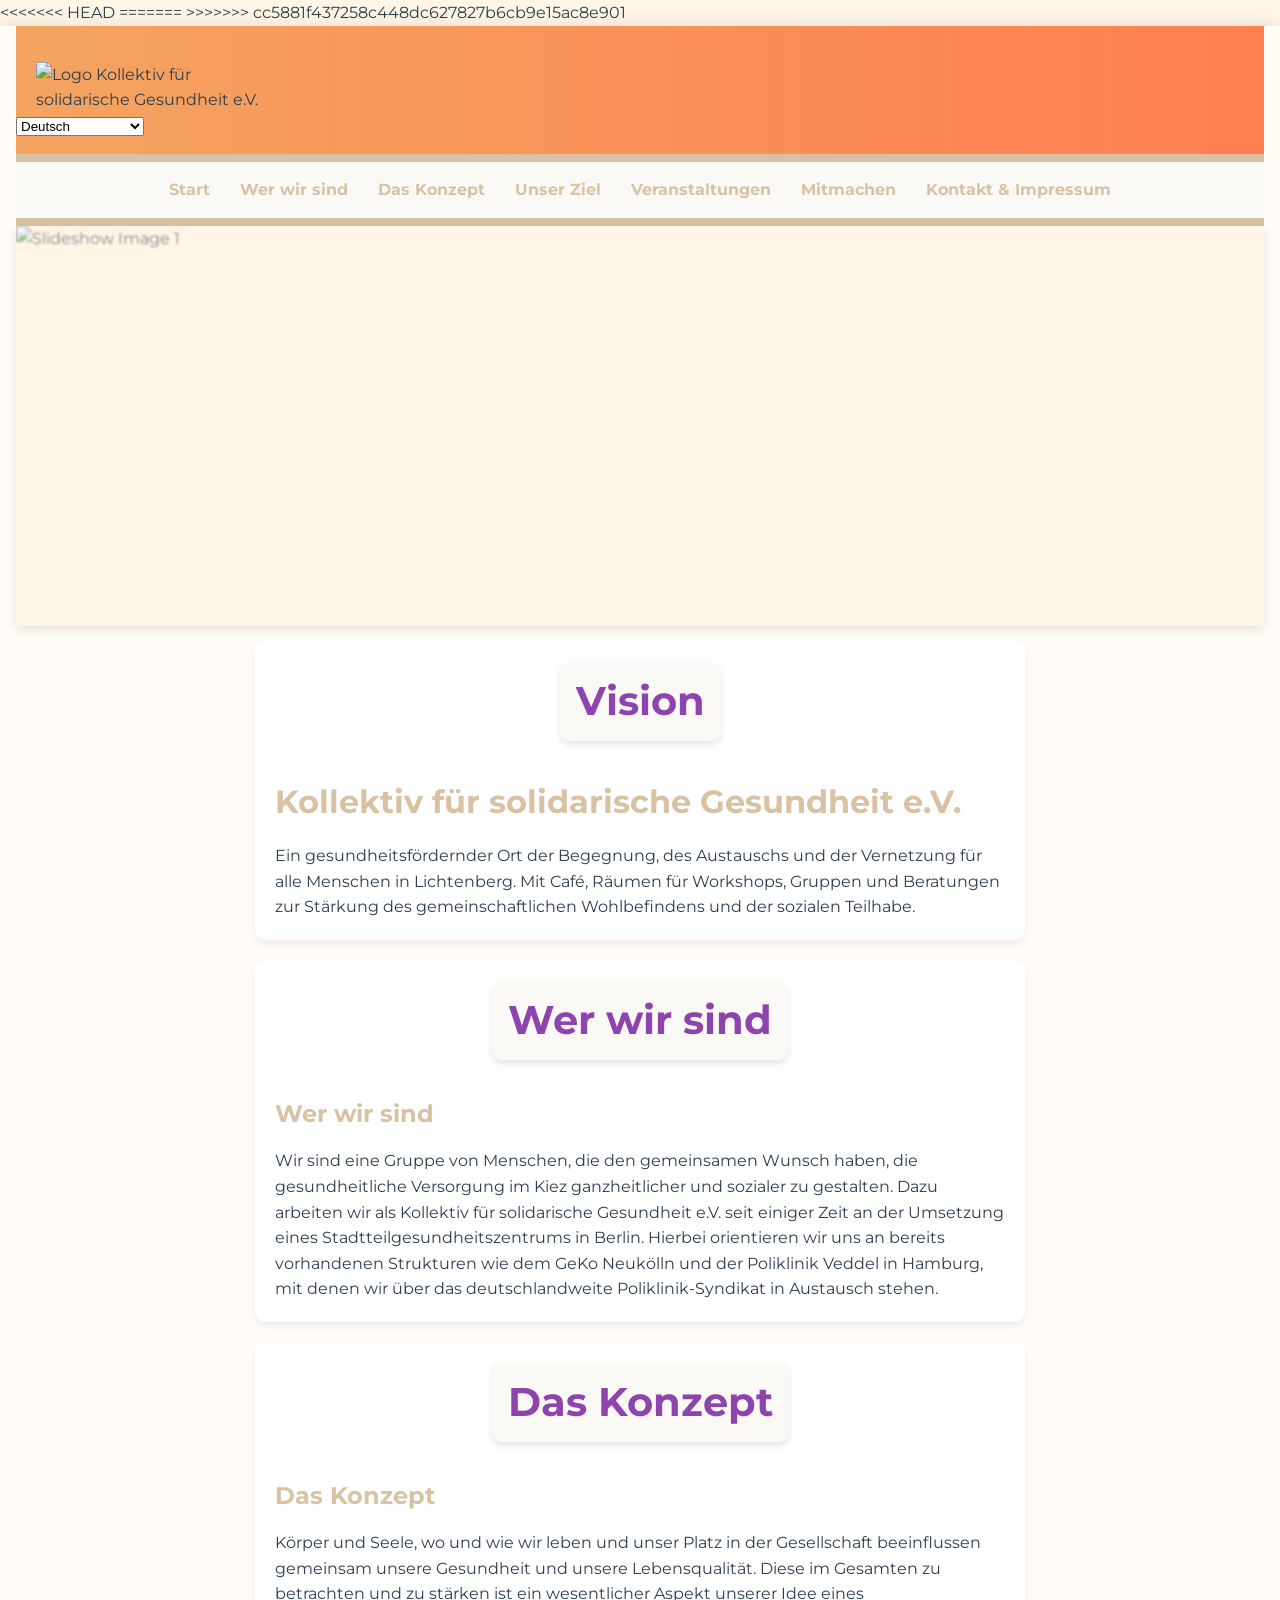
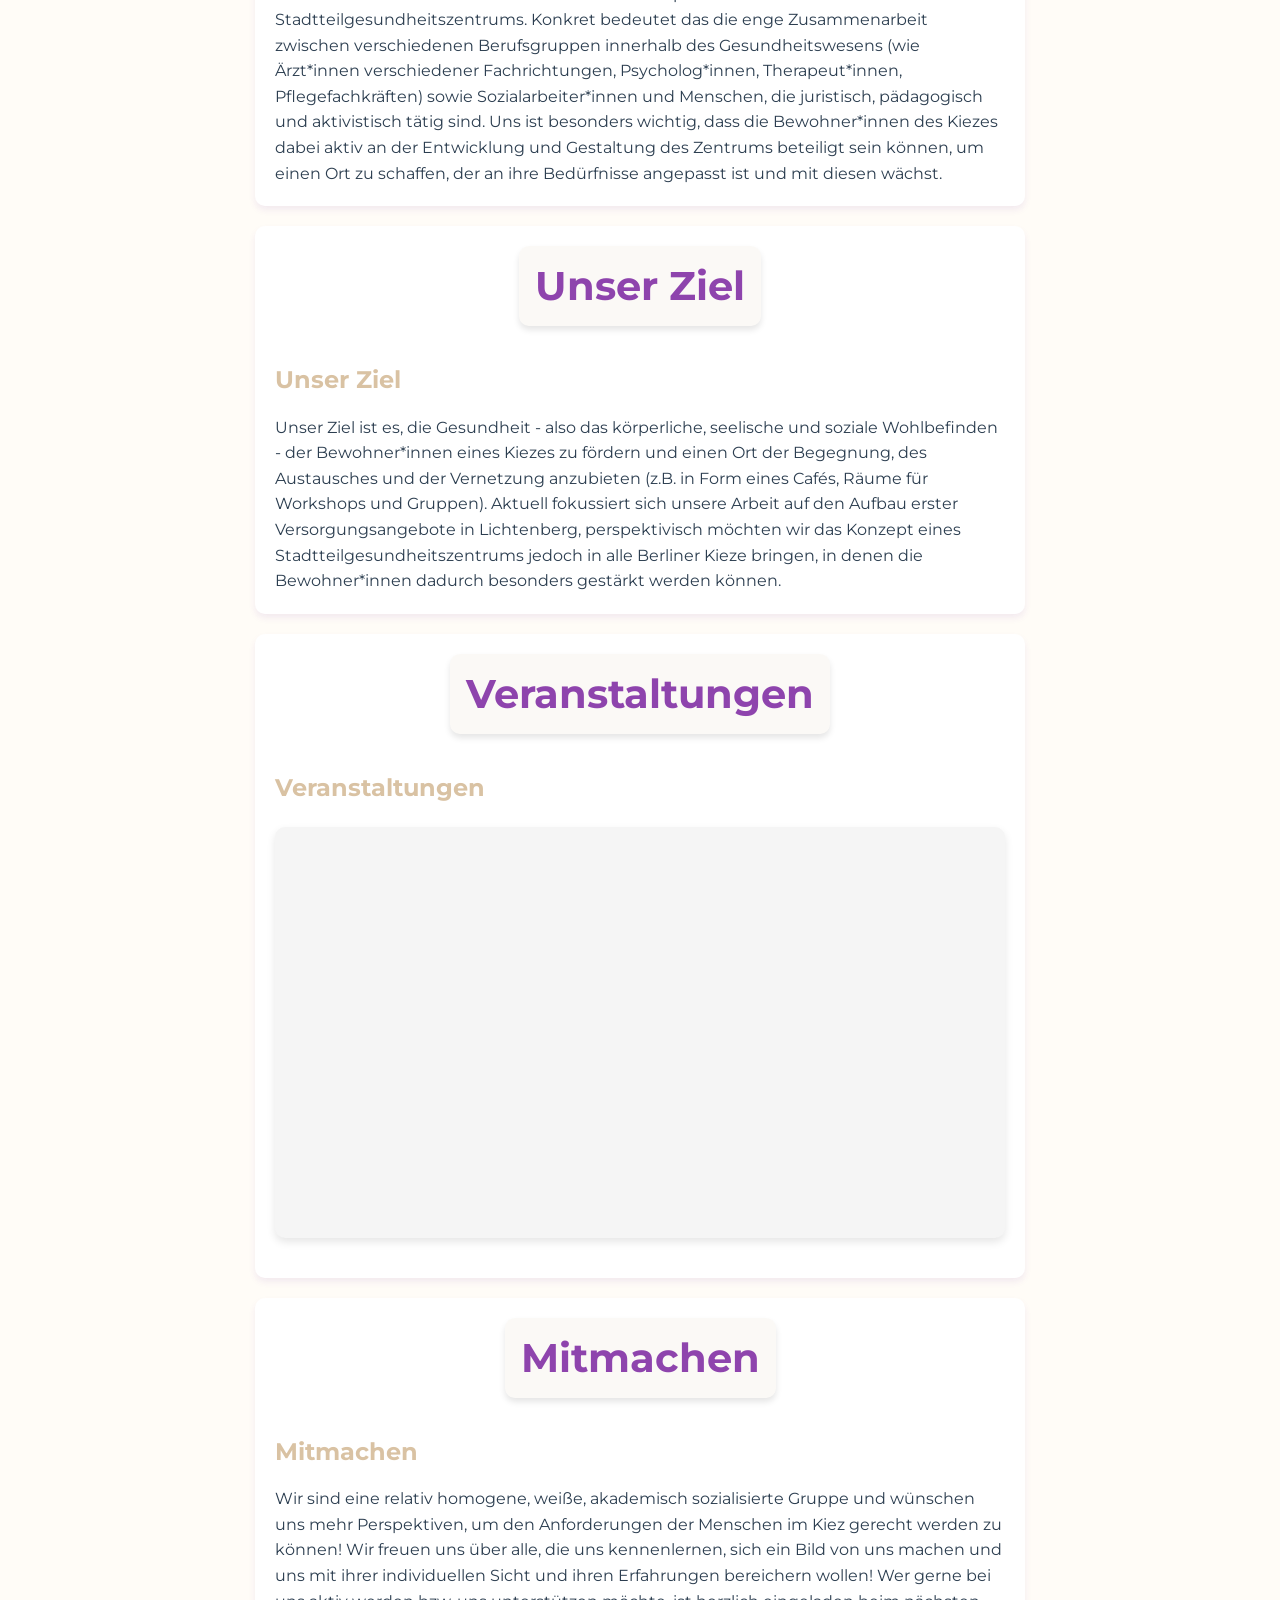
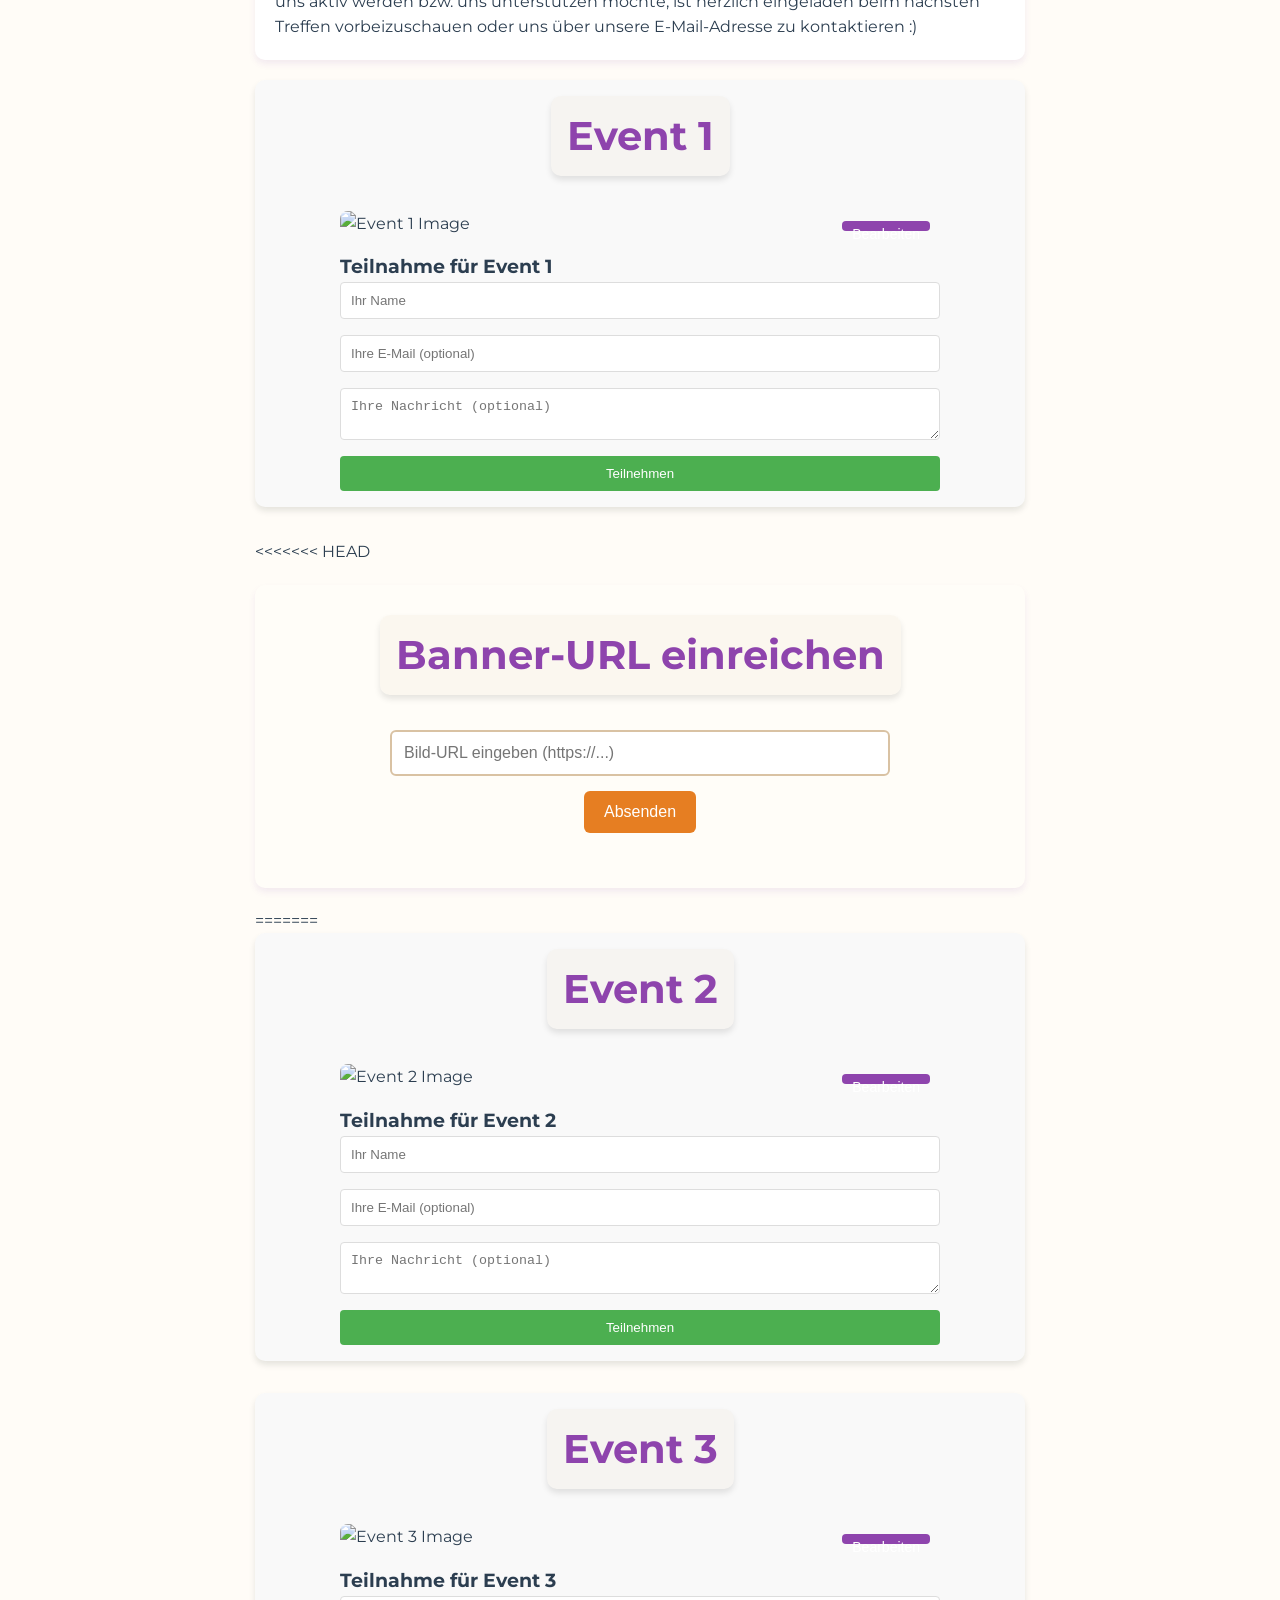
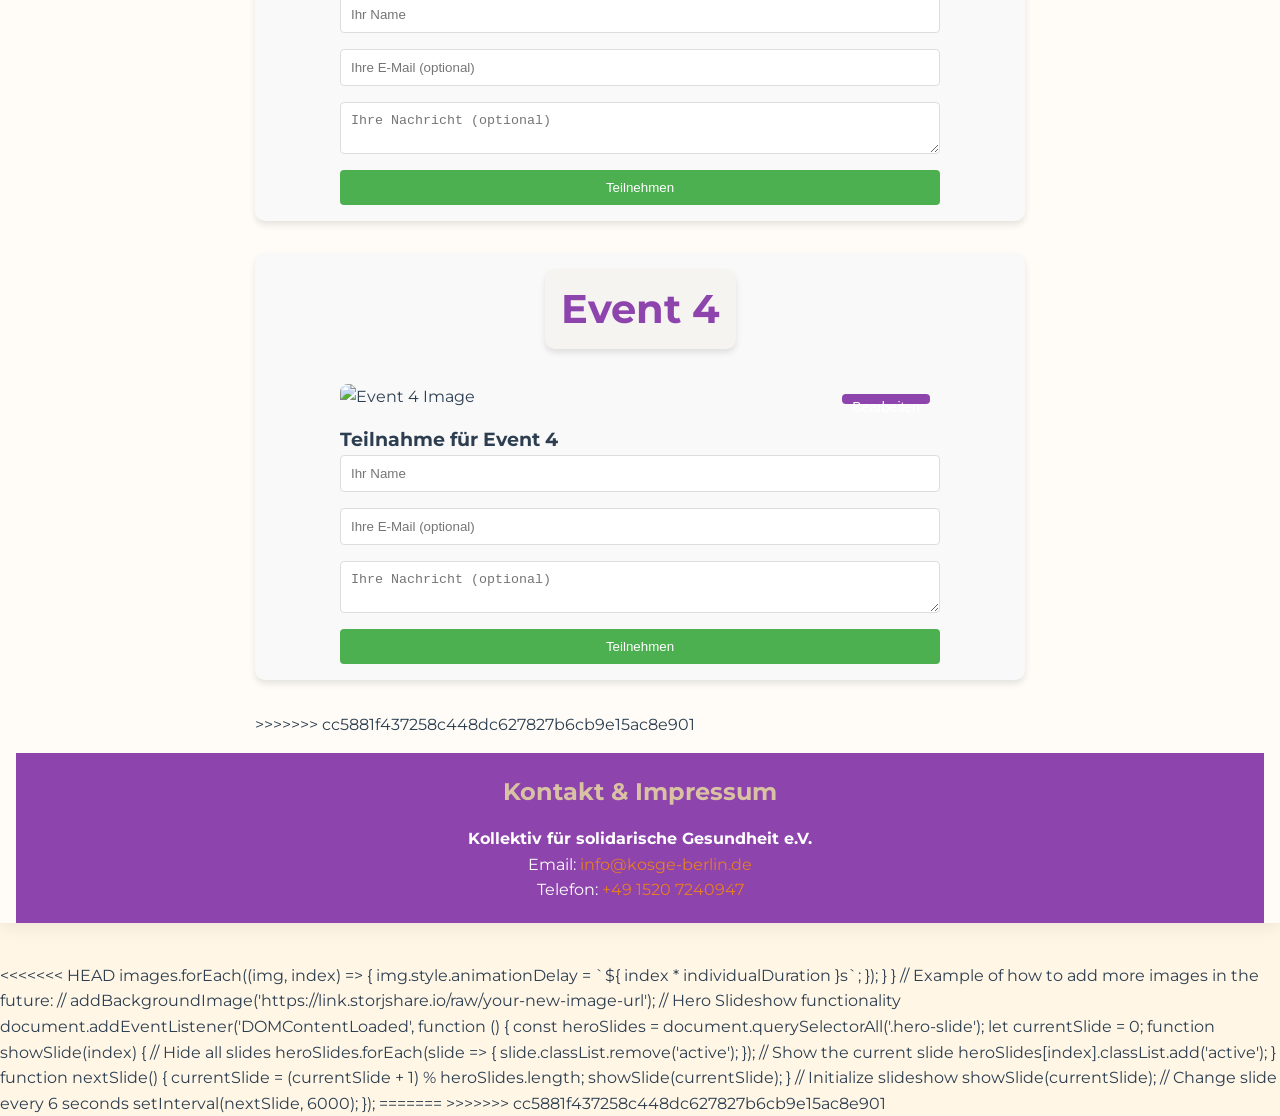
==== commit 81d4fdf7: "Resolve merge conflict in index.html" ====
--- a/frontend/public/index.html
+++ b/frontend/public/index.html
@@ -3,16 +3,18 @@
 
 <head>
     <meta charset="UTF-8" />
-    <meta name="viewport" content="width=device-width, initial-scale=1.0">
+    <meta name="viewport" content="width=device-width, initial-scale=1.0, maximum-scale=1.0, user-scalable=no" />
     <meta name="description" content="Kollektiv für solidarische Gesundheit e.V." />
-    <title>KOSGE - Kollektiv für solidarische Gesundheit e.V.</title>
+    <title data-translate="title">Kollektiv für solidarische Gesundheit e.V.</title>
     <!-- Schriftart Montserrat -->
     <link href="https://fonts.googleapis.com/css2?family=Montserrat:wght@400;700&display=swap" rel="stylesheet" />
     <!-- Stylesheet -->
-    <link rel="stylesheet" href="https://cdnjs.cloudflare.com/ajax/libs/font-awesome/6.5.1/css/all.min.css" />
     <link rel="stylesheet" href="css/style.css" />
+    <!-- Font Awesome for Mobile Icons -->
+    <link rel="stylesheet" href="https://cdnjs.cloudflare.com/ajax/libs/font-awesome/6.0.0-beta3/css/all.min.css" />
     <!-- Translation Library -->
     <script src="https://cdn.jsdelivr.net/npm/i18next@21.6.14/i18next.min.js"></script>
+<<<<<<< HEAD
     <style>
         .logo-container {
             position: relative;
@@ -413,6 +415,8 @@
             font-weight: bold;
         }
     </style>
+=======
+>>>>>>> cc5881f437258c448dc627827b6cb9e15ac8e901
 </head>
 
 <body>
@@ -428,22 +432,20 @@
         <header role="banner">
             <div class="logo-container">
                 <img src="https://link.storjshare.io/raw/jxeghfjuomgqgf536ls26sw3tazq/geko/KOSGE%202.png"
-                    alt="Logo Kollektiv für solidarische Gesundheit e.V."
-                    class="logo primary-logo" />
-                <img src="https://link.storjshare.io/raw/juztch2undb536if7f344odv6o4q/geko/logo2.png"
-                    alt="Alternatives Logo Kollektiv für solidarische Gesundheit e.V."
-                    class="logo secondary-logo" />
+                alt="Logo Kollektiv für solidarische Gesundheit e.V." class="logo" />
             </div>
-            <div class="language-controls">
-                <label for="language" class="visually-hidden" data-translate="language-label">Sprache wählen</label>
-                <select id="language">
-                    <option value="de">Deutsch 🇩🇪</option>
-                    <option value="tr">Türkçe 🇹🇷</option>
-                    <option value="ar">العربية 🇸🇦</option>
-                    <option value="ru">Русский 🇷🇺</option>
-                    <option value="en">English 🇬🇧</option>
-                    <option value="simple">Einfache Sprache 🔤</option>
-                </select>
+            <div class="header-controls">
+                <div class="language-selector">
+                    <select id="language-select">
+                        <option value="de">Deutsch</option>
+                        <option value="einfach">Einfache Sprache</option>
+                        <option value="en">English</option>
+                        <option value="tr">Türkçe</option>
+                        <option value="ru">Русский</option>
+                        <option value="ar">العربية</option>
+                    </select>
+                </div>
+                <!-- Admin button removed -->
             </div>
         </header>
         <!-- Desktop Navigation -->
@@ -459,12 +461,28 @@
             </ul>
         </nav>
         <!-- Mobile Navigation -->
-        <style>
-            /* Remove mobile nav styles */
-            .mobile-nav {
-                display: none !important;
-            }
-        </style>
+        <nav class="mobile-nav">
+            <a href="#start" class="mobile-nav-item">
+                <i class="fas fa-home"></i>
+                <span data-translate="nav-start">Start</span>
+            </a>
+            <a href="#about" class="mobile-nav-item">
+                <i class="fas fa-info-circle"></i>
+                <span data-translate="nav-about">Wer wir sind</span>
+            </a>
+            <a href="#concept" class="mobile-nav-item">
+                <i class="fas fa-lightbulb"></i>
+                <span data-translate="nav-concept">Konzept</span>
+            </a>
+            <a href="#join" class="mobile-nav-item">
+                <i class="fas fa-hands-helping"></i>
+                <span data-translate="nav-join">Mitmachen</span>
+            </a>
+            <a href="#contact" class="mobile-nav-item">
+                <i class="fas fa-envelope"></i>
+                <span data-translate="nav-contact">Kontakt</span>
+            </a>
+        </nav>
         <!-- Hero Slideshow -->
         <div class="hero-slideshow">
             <div class="hero-slide active">
@@ -477,7 +495,7 @@
                 <img src="https://link.storjshare.io/raw/jua2vpfy32xr4zjznyeze3mpwnvq/geko/selec8.jpeg" alt="Slideshow Image 3">
             </div>
             <div class="hero-slide">
-                <img src="https://link.storjshare.io/raw/juh5ui4xzyx535mptntpgkqcreha/geko/Selec1.jpeg" alt="Slideshow Image 4">
+                <img src="https://link.storjshare.io/raw/jw5avo4flyazwn7rh4yqslrg24bq/geko/Selec1.jpeg" alt="Slideshow Image 4">
             </div>
             <div class="hero-slide">
                 <img src="https://link.storjshare.io/raw/jxdijpk6amsjeip7tp6n63snmida/geko/selec11.jpeg" alt="Slideshow Image 5">
@@ -566,7 +584,7 @@
                     <img src="https://link.storjshare.io/raw/jug4nxwemak2ghsh2f7y4pizhhpa/geko/selec17.jpeg" alt="Slideshow Image 1">
                     <img src="https://link.storjshare.io/raw/juxxxawxv2vxznf45f63qkpi5syq/geko/selec6.jpeg" alt="Slideshow Image 2">
                     <img src="https://link.storjshare.io/raw/jua2vpfy32xr4zjznyeze3mpwnvq/geko/selec8.jpeg" alt="Slideshow Image 3">
-                    <img src="https://link.storjshare.io/raw/juh5ui4xzyx535mptntpgkqcreha/geko/Selec1.jpeg" alt="Slideshow Image 4">
+                    <img src="https://link.storjshare.io/raw/jw5avo4flyazwn7rh4yqslrg24bq/geko/Selec1.jpeg" alt="Slideshow Image 4">
                     <img src="https://link.storjshare.io/raw/jxdijpk6amsjeip7tp6n63snmida/geko/selec11.jpeg" alt="Slideshow Image 5">
                     <img src="https://link.storjshare.io/raw/jwn7feuifmf76mrj346kykm6eqha/geko/selec19.jpeg" alt="Slideshow Image 6">
                     <img src="https://link.storjshare.io/raw/jv3pojkv2dc6qooh3ye3msdll6hq/geko/selec3.jpeg" alt="Slideshow Image 7">
@@ -592,28 +610,26 @@
                     <img class="section-arrow"
                     src="https://link.storjshare.io/raw/jx4zolve64kgmj27jdwq3fh4otka/geko/arrow.png" alt="Pfeil">
             </section>
-            <section id="banners">
+            <!-- Event Sections Updated -->
+            <section id="event1">
                 <div class="section-title-container">
-                    <h2>Unsere Banner</h2>
-                </div>
-                <h2 data-translate="banners-title">Unsere Banner</h2>
-                <div class="banner-grid">
-                    <div class="banner">
-                        <img src="https://i.postimg.cc/vTW9F8fC/platzhalter.png" alt="Banner 1" id="banner1">
-                    </div>
-                    <div class="banner">
-                        <img src="https://i.postimg.cc/vTW9F8fC/platzhalter.png" alt="Banner 2" id="banner2">
-                    </div>
-                    <div class="banner">
-                        <img src="https://i.postimg.cc/vTW9F8fC/platzhalter.png" alt="Banner 3" id="banner3">
-                    </div>
-                    <div class="banner">
-                        <img src="https://i.postimg.cc/vTW9F8fC/platzhalter.png" alt="Banner 4" id="banner4">
-                    </div>
-                </div>
-                <img class="section-arrow"
-                src="https://link.storjshare.io/raw/jx4zolve64kgmj27jdwq3fh4otka/geko/arrow.png" alt="Pfeil">
+                    <h2>Event 1</h2>
+                </div>
+                <div class="event-image-container">
+                    <img src="https://i.postimg.cc/L5fgbxQJ/image.png" alt="Event 1 Image" class="event-image">
+                    <button class="edit-event-btn" data-event="1">Bearbeiten</button>
+                </div>
+                <div class="event-participation">
+                    <h3>Teilnahme für Event 1</h3>
+                    <form class="event-participation-form" data-event="1">
+                        <input type="text" name="name" placeholder="Ihr Name" required>
+                        <input type="email" name="email" placeholder="Ihre E-Mail (optional)">
+                        <textarea name="message" placeholder="Ihre Nachricht (optional)"></textarea>
+                        <button type="submit">Teilnehmen</button>
+                    </form>
+                </div>
             </section>
+<<<<<<< HEAD
             <!-- New Banner URL Submission Section -->
             <section id="submit-banner-url">
                 <div class="section-title-container">
@@ -627,24 +643,104 @@
                 <img class="section-arrow"
                 src="https://link.storjshare.io/raw/jx4zolve64kgmj27jdwq3fh4otka/geko/arrow.png" alt="Pfeil">
             </section>
+=======
+
+            <section id="event2">
+                <div class="section-title-container">
+                    <h2>Event 2</h2>
+                </div>
+                <div class="event-image-container">
+                    <img src="https://i.postimg.cc/L5fgbxQJ/image.png" alt="Event 2 Image" class="event-image">
+                    <button class="edit-event-btn" data-event="2">Bearbeiten</button>
+                </div>
+                <div class="event-participation">
+                    <h3>Teilnahme für Event 2</h3>
+                    <form class="event-participation-form" data-event="2">
+                        <input type="text" name="name" placeholder="Ihr Name" required>
+                        <input type="email" name="email" placeholder="Ihre E-Mail (optional)">
+                        <textarea name="message" placeholder="Ihre Nachricht (optional)"></textarea>
+                        <button type="submit">Teilnehmen</button>
+                    </form>
+                </div>
+            </section>
+
+            <section id="event3">
+                <div class="section-title-container">
+                    <h2>Event 3</h2>
+                </div>
+                <div class="event-image-container">
+                    <img src="https://i.postimg.cc/L5fgbxQJ/image.png" alt="Event 3 Image" class="event-image">
+                    <button class="edit-event-btn" data-event="3">Bearbeiten</button>
+                </div>
+                <div class="event-participation">
+                    <h3>Teilnahme für Event 3</h3>
+                    <form class="event-participation-form" data-event="3">
+                        <input type="text" name="name" placeholder="Ihr Name" required>
+                        <input type="email" name="email" placeholder="Ihre E-Mail (optional)">
+                        <textarea name="message" placeholder="Ihre Nachricht (optional)"></textarea>
+                        <button type="submit">Teilnehmen</button>
+                    </form>
+                </div>
+            </section>
+
+            <section id="event4">
+                <div class="section-title-container">
+                    <h2>Event 4</h2>
+                </div>
+                <div class="event-image-container">
+                    <img src="https://i.postimg.cc/L5fgbxQJ/image.png" alt="Event 4 Image" class="event-image">
+                    <button class="edit-event-btn" data-event="4">Bearbeiten</button>
+                </div>
+                <div class="event-participation">
+                    <h3>Teilnahme für Event 4</h3>
+                    <form class="event-participation-form" data-event="4">
+                        <input type="text" name="name" placeholder="Ihr Name" required>
+                        <input type="email" name="email" placeholder="Ihre E-Mail (optional)">
+                        <textarea name="message" placeholder="Ihre Nachricht (optional)"></textarea>
+                        <button type="submit">Teilnehmen</button>
+                    </form>
+                </div>
+            </section>
+
+            <!-- Event Edit Modal -->
+            <div id="event-edit-modal" class="modal">
+                <div class="modal-content">
+                    <span class="modal-close">&times;</span>
+                    <h2>Event Bild bearbeiten</h2>
+                    <div class="current-url-container">
+                        <label for="event-edit-url">Aktuelle Bild-URL:</label>
+                        <p id="current-url"></p>
+                    </div>
+                    <form id="event-edit-form">
+                        <input type="text" id="event-edit-url" placeholder="Neue Bild-URL" required>
+                        <div class="preview-container">
+                            <img id="event-edit-preview" src="" alt="Vorschau">
+                        </div>
+                        <div class="modal-actions">
+                            <button type="submit">Speichern</button>
+                            <button type="button" class="modal-cancel">Abbrechen</button>
+                        </div>
+                        <div id="event-edit-message" class="message"></div>
+                    </form>
+                </div>
+            </div>
+>>>>>>> cc5881f437258c448dc627827b6cb9e15ac8e901
         </main>
         <footer id="contact" role="contentinfo">
             <h2 data-translate="contact-title">Kontakt & Impressum</h2>
             <p><strong data-translate="contact-org">Kollektiv für solidarische Gesundheit e.V.</strong></p>
             <p data-translate="contact-email">Email: <a href="mailto:info@kosge-berlin.de">info@kosge-berlin.de</a></p>
             <p data-translate="contact-phone">Telefon: <a href="tel:+4915207240947">+49 1520 7240947</a></p>
-            <div class="footer-links">
-                <a href="https://geko-berlin.de" target="_blank" rel="noopener noreferrer">
-                    <i class="fas fa-clinic-medical"></i> GeKo Berlin
-                </a>
-                <a href="https://www.poliklinik-syndikat.org" target="_blank" rel="noopener noreferrer">
-                    <i class="fas fa-hospital-user"></i> Poliklinik Syndikat
-                </a>
-            </div>
         </footer>
     </div>
-    <!-- Admin Login Button -->
-    <button id="admin-login-button">Admin Login</button>
+    <!-- Events Container -->
+    <div id="events-container" class="events-container">
+        <!-- Events will be loaded here dynamically -->
+    </div>
+
+    <!-- Add Event Button (only visible to admin) -->
+    <button id="add-event-btn" class="add-event-btn" style="display: none;">Add Event</button>
+
     <!-- Admin Login Modal -->
     <div id="admin-login-modal" class="modal">
         <div class="modal-content">
@@ -652,118 +748,57 @@
             <h2>Admin Login</h2>
             <form id="admin-login-form">
                 <div class="form-group">
-                    <label for="username">Benutzername:</label>
+                    <label for="username">Username</label>
                     <input type="text" id="username" name="username" required>
                 </div>
                 <div class="form-group">
-                    <label for="password">Passwort:</label>
+                    <label for="password">Password</label>
                     <input type="password" id="password" name="password" required>
                 </div>
-                <button type="submit">Anmelden</button>
+                <button type="submit" class="admin-save-btn">Login</button>
             </form>
         </div>
     </div>
-    <!-- Banner Edit Modal -->
-    <div id="banner-edit-modal" class="modal">
+
+    <!-- Admin Event Modal -->
+    <div id="adminModal" class="modal">
         <div class="modal-content">
             <span class="close">&times;</span>
-            <h2>Banner bearbeiten</h2>
-            <form id="banner-edit-form">
-                <input type="hidden" id="edit-banner-id">
-                <input type="text" id="banner-url" placeholder="Neue Banner-URL" required>
-                <button type="submit">Speichern</button>
-            </form>
-            <div id="banner-edit-message" style="margin-top:10px;"></div>
-        </div>
-    </div>
-    <!-- Teilnahme-Modal -->
-    <div id="participation-modal" class="modal">
-        <div class="modal-content participation-modal">
-            <span class="close">&times;</span>
-            <div class="spinner"></div>
-            <h2 data-translate="participation-title">Banner-Teilnahme</h2>
-            <div id="selected-banner-preview">
-                <img id="selected-banner-image" src="" alt="Ausgewähltes Banner">
-            </div>
-            <form id="participation-form">
-                <input type="text" id="participant-name" placeholder="Ihr Name" required>
-                <input type="email" id="participant-email" placeholder="Ihre E-Mail (optional)">
-                <textarea id="participant-message" placeholder="Ihre Nachricht (optional)"></textarea>
-                <div class="button-container">
-                    <button type="button" id="cancel-participation" data-translate="cancel-btn">Abbrechen</button>
-                    <button type="submit" data-translate="participate-btn">Teilnehmen</button>
-                </div>
+            <h2>Edit Event</h2>
+            <form id="eventForm">
+                <div class="form-group">
+                    <label for="eventTitle">Event Title</label>
+                    <input type="text" id="eventTitle" name="title" required>
+                </div>
+                <div class="form-group">
+                    <label for="eventDate">Event Date</label>
+                    <input type="date" id="eventDate" name="date" required>
+                </div>
+                <div class="form-group">
+                    <label for="eventTime">Event Time</label>
+                    <input type="time" id="eventTime" name="time" required>
+                </div>
+                <div class="form-group">
+                    <label for="eventLocation">Location</label>
+                    <input type="text" id="eventLocation" name="location" required>
+                </div>
+                <div class="form-group">
+                    <label for="eventDescription">Description</label>
+                    <textarea id="eventDescription" name="description" required></textarea>
+                </div>
+                <div class="form-group">
+                    <label for="eventImageUrl">Bild-URL</label>
+                    <input type="text" id="eventImageUrl" name="imageUrl" placeholder="https://..." />
+                </div>
+                <button type="submit" class="admin-save-btn">Save Changes</button>
             </form>
         </div>
     </div>
-    <!-- Admin Teilnahme-Übersicht Modal -->
-    <div id="admin-participation-modal" class="modal">
-        <div class="modal-content">
-            <span class="close">&times;</span>
-            <h2>Teilnahmen</h2>
-            <div id="participation-list">
-                <!-- Teilnahmen werden hier dynamisch eingefügt -->
-            </div>
-        </div>
-    </div>
-    <!-- Datenschutz Modal -->
-    <div id="privacy-modal" class="modal">
-        <div class="modal-content">
-            <span class="close">&times;</span>
-            <div class="privacy-policy">
-                <h3>Datenschutzerklärung</h3>
-                <h4>1. Grundlegende Informationen</h4>
-                <p>Der Kollektiv für solidarische Gesundheit e.V. (KoSGe) nimmt den Schutz Ihrer persönlichen Daten sehr
-                    ernst. Diese Datenschutzerklärung informiert Sie über die Verarbeitung Ihrer personenbezogenen
-                    Daten.</p>
-                <h4>2. Verantwortliche Stelle</h4>
-                <p>Verantwortlich im Sinne der Datenschutz-Grundverordnung (DSGVO) ist:</p>
-                <p>Kollektiv für solidarische Gesundheit e.V.<br>
-                    [Adresse einfügen]<br>
-                    [Kontaktinformationen]</p>
-                <h4>3. Welche Daten werden verarbeitet?</h4>
-                <ul>
-                    <li>Kontaktformular-Eingaben</li>
-                    <li>IP-Adresse bei Websitebesuch</li>
-                    <li>Freiwillig bereitgestellte personenbezogene Daten</li>
-                </ul>
-                <h4>4. Zweck der Datenverarbeitung</h4>
-                <p>Ihre Daten werden ausschließlich zur Kommunikation und Erfüllung satzungsgemäßer Vereinszwecke
-                    verwendet.</p>
-                <h4>5. Ihre Rechte</h4>
-                <ul>
-                    <li>Recht auf Auskunft</li>
-                    <li>Recht auf Berichtigung</li>
-                    <li>Recht auf Löschung</li>
-                    <li>Recht auf Einschränkung der Verarbeitung</li>
-                </ul>
-                <h4>6. Kontakt bei Datenschutzfragen</h4>
-                <p>Bei Fragen zum Datenschutz kontaktieren Sie uns unter: [Kontakt-E-Mail]</p>
-            </div>
-        </div>
-    </div>
-    <!-- Footer mit Datenschutz-Link -->
-    <footer>
-        <p>&copy; 2024 Kollektiv für solidarische Gesundheit e.V.
-            <a href="#" id="privacy-link">Datenschutz</a>
-        </p>
-    </footer>
-    <!-- Script for dynamic background slideshow -->
-    <script>
-        // This function makes it easy to add more images to the background slideshow
-        function addBackgroundImage(imageUrl) {
-            const slideshow = document.querySelector('.background-slideshow');
-            if (slideshow) {
-                const img = document.createElement('img');
-                img.src = imageUrl;
-                img.alt = 'Hintergrundbild';
-                slideshow.appendChild(img);
-
-                // Update animation delays for all images
-                const images = slideshow.querySelectorAll('img');
-                const totalDuration = 12; // seconds
-                const individualDuration = totalDuration / images.length;
-
+
+    <!-- Logout Button -->
+    <button id="logout-btn" style="display: none;">Logout</button>
+
+<<<<<<< HEAD
                 images.forEach((img, index) => {
                     img.style.animationDelay = `${ index * individualDuration }s`;
                 });
@@ -1554,6 +1589,9 @@
                             'Absenden';
         });
     </script>
+=======
+    <script src="/js/admin.js"></script>
+>>>>>>> cc5881f437258c448dc627827b6cb9e15ac8e901
 </body>
 
 </html>
--- a/frontend/public/css/style.css
+++ b/frontend/public/css/style.css
@@ -0,0 +1,1340 @@
+/* -----------------------------------
+  Basis-Konfiguration & Reset
+----------------------------------- */
+:root {
+    --beige: #D9C2A3;
+    --orange: #E67E22;
+    --purple: #8E44AD;
+    --text: #1a1a1a;
+    --bg: #fffdf9;
+    --font: 'Montserrat', sans-serif;
+    --primary-color: #D9C2A3;
+    /* Sandbeige als Hauptfarbe */
+    --secondary-color: #E67E22;
+    /* Orange als Akzentfarbe */
+    --accent-color: #8E44AD;
+    /* Lila als zusätzliche Akzentfarbe */
+    --background-color: #FFF6E6;
+    /* Hellere Beige-Variante für Hintergrund */
+    --text-color: #2c3e50;
+    /* Dunklere Textfarbe für Kontrast */
+    --light-text: #fff;
+    --mobile-nav-height: 60px;
+}
+
+* {
+    margin: 0;
+    padding: 0;
+    box-sizing: border-box;
+}
+
+body {
+    font-family: var(--font);
+    background-color: var(--background-color);
+    color: var(--text-color);
+    line-height: 1.6;
+    font-size: 16px;
+    padding: 0;
+    position: relative;
+    overflow-x: hidden;
+    overscroll-behavior: none;
+    touch-action: manipulation;
+}
+
+/* -----------------------------------
+  Background Slideshow
+----------------------------------- */
+.background-slideshow {
+    position: fixed;
+    top: 0;
+    left: 0;
+    width: 100%;
+    height: 100%;
+    z-index: -1;
+    overflow: hidden;
+}
+
+.background-slideshow img {
+    position: absolute;
+    top: 0;
+    left: 0;
+    width: 100%;
+    height: 100%;
+    object-fit: cover;
+    opacity: 0;
+    animation: bgFadeInOut 12s infinite;
+    transition: opacity 1s ease-in-out;
+}
+
+.background-slideshow img:nth-child(1) {
+    animation-delay: 0s;
+}
+
+.background-slideshow img:nth-child(2) {
+    animation-delay: 6s;
+}
+
+.background-slideshow img.active {
+    opacity: 1;
+}
+
+@keyframes bgFadeInOut {
+    0% {
+        opacity: 0;
+    }
+
+    8% {
+        opacity: 0.2;
+        /* Reduced opacity for better readability */
+    }
+
+    42% {
+        opacity: 0.2;
+        /* Reduced opacity for better readability */
+    }
+
+    50% {
+        opacity: 0;
+    }
+
+    100% {
+        opacity: 0;
+    }
+}
+
+/* Content overlay to ensure readability over background */
+.content-wrapper {
+    position: relative;
+    background-color: rgba(255, 253, 249, 0.9);
+    /* Increased opacity for better readability */
+    min-height: 100vh;
+    padding: 0 1rem;
+    box-shadow: 0 0 20px rgba(0, 0, 0, 0.1);
+    /* Subtle shadow for depth */
+    padding-bottom: var(--mobile-nav-height);
+}
+
+/* -----------------------------------
+  Header
+----------------------------------- */
+header[role="banner"] {
+    position: relative;
+    background: linear-gradient(to right, #f4a460, #ff7f50);
+    padding: 1rem 0;
+}
+
+/* Logo Styling */
+.logo-container {
+    display: flex;
+    justify-content: flex-start;
+    align-items: center;
+    padding: 0;
+    background-color: transparent;
+    box-shadow: none;
+    margin: 0;
+    max-width: none;
+    width: auto;
+    position: fixed;
+    top: 10px;
+    left: 10px;
+    z-index: 1000;
+}
+
+.logo {
+    max-width: 200px;
+    /* Maximale Breite anpassen */
+    height: auto;
+    /* Höhe automatisch */
+    object-fit: contain;
+    filter: none;
+    /* Entferne Filter */
+    transition: transform 0.3s ease;
+}
+
+.logo:hover {
+    transform: scale(1.05);
+    /* Leichte Vergrößerung beim Hover */
+}
+
+/* Language Controls Styling */
+.language-controls {
+    position: absolute;
+    top: 10px;
+    right: 10px;
+    background-color: rgba(255, 255, 255, 0.7);
+    border-radius: 20px;
+    padding: 0.5rem;
+    box-shadow: 0 2px 4px rgba(0, 0, 0, 0.1);
+}
+
+.language-controls select {
+    background: transparent;
+    border: none;
+    font-size: 0.9rem;
+    padding: 0.25rem 0.5rem;
+}
+
+/* -----------------------------------
+  Navigation
+----------------------------------- */
+nav {
+    background-color: var(--primary-color);
+    padding: 0.5rem 0;
+}
+
+.main-nav {
+    display: none;
+    /* Hide desktop navigation */
+}
+
+.mobile-nav {
+    position: fixed;
+    bottom: 0;
+    left: 0;
+    width: 100%;
+    background-color: var(--accent-color);
+    display: flex;
+    justify-content: space-around;
+    align-items: center;
+    height: var(--mobile-nav-height);
+    z-index: 1000;
+    box-shadow: 0 -2px 10px rgba(0, 0, 0, 0.1);
+}
+
+.mobile-nav-item {
+    display: flex;
+    flex-direction: column;
+    align-items: center;
+    justify-content: center;
+    color: white;
+    text-decoration: none;
+    padding: 10px;
+    transition: color 0.3s ease;
+}
+
+.mobile-nav-item i {
+    font-size: 1.2rem;
+    margin-bottom: 5px;
+}
+
+.mobile-nav-item span {
+    font-size: 0.7rem;
+}
+
+.mobile-nav-item:hover {
+    color: var(--secondary-color);
+}
+
+/* -----------------------------------
+  Main Content
+----------------------------------- */
+main {
+    padding: 15px;
+}
+
+section {
+    background-color: white;
+    border-radius: 10px;
+    box-shadow: 0 4px 6px rgba(141, 68, 172, 0.1);
+    /* Leichter Lila-Schatten */
+    margin-bottom: 20px;
+    padding: 20px;
+    transition: transform 0.3s ease;
+    position: relative;
+}
+
+section:hover {
+    transform: translateX(0);
+    z-index: 10;
+    box-shadow: 0 8px 15px rgba(141, 68, 172, 0.2);
+    /* Lila-Schatten beim Hover */
+}
+
+h1,
+h2 {
+    color: var(--primary-color);
+    margin-bottom: 15px;
+}
+
+h1 {
+    font-size: 2rem;
+    margin: 1rem 0;
+}
+
+/* -----------------------------------
+  Slideshow (in Events section)
+----------------------------------- */
+.slideshow {
+    position: relative;
+    width: 100%;
+    height: auto;
+    max-width: 100%;
+    overflow: hidden;
+    margin: 20px 0;
+    border-radius: 10px;
+    box-shadow: 0 4px 8px rgba(0, 0, 0, 0.1);
+    aspect-ratio: 16 / 9;
+    background-color: #f5f5f5;
+    /* Light background for images */
+}
+
+.slideshow img {
+    position: absolute;
+    top: 0;
+    left: 0;
+    width: 100%;
+    height: 100%;
+    object-fit: contain;
+    opacity: 0;
+    animation: fadein 44s infinite;
+    transition: opacity 1s ease-in-out;
+    padding: 10px;
+}
+
+.slideshow img:nth-child(1) {
+    animation-delay: 0s;
+}
+
+.slideshow img:nth-child(2) {
+    animation-delay: 4s;
+}
+
+.slideshow img:nth-child(3) {
+    animation-delay: 8s;
+}
+
+.slideshow img:nth-child(4) {
+    animation-delay: 12s;
+}
+
+.slideshow img:nth-child(5) {
+    animation-delay: 16s;
+}
+
+.slideshow img:nth-child(6) {
+    animation-delay: 20s;
+}
+
+.slideshow img:nth-child(7) {
+    animation-delay: 24s;
+}
+
+.slideshow img:nth-child(8) {
+    animation-delay: 28s;
+}
+
+.slideshow img:nth-child(9) {
+    animation-delay: 32s;
+}
+
+.slideshow img:nth-child(10) {
+    animation-delay: 36s;
+}
+
+.slideshow img:nth-child(11) {
+    animation-delay: 40s;
+}
+
+@keyframes fadein {
+    0% {
+        opacity: 0;
+    }
+    8% {
+        opacity: 1;
+    }
+    42% {
+        opacity: 1;
+    }
+    50% {
+        opacity: 0;
+    }
+    100% {
+        opacity: 0;
+    }
+}
+
+/* -----------------------------------
+  Footer
+----------------------------------- */
+footer {
+    background-color: var(--accent-color);
+    color: var(--light-text);
+    padding: 20px;
+    text-align: center;
+}
+
+footer a {
+    color: var(--secondary-color);
+    text-decoration: none;
+}
+
+/* -----------------------------------
+  Accessibility & Responsive
+----------------------------------- */
+.visually-hidden {
+    position: absolute;
+    width: 1px;
+    height: 1px;
+    padding: 0;
+    margin: -1px;
+    overflow: hidden;
+    clip: rect(0, 0, 0, 0);
+    white-space: nowrap;
+    border: 0;
+}
+
+/* Media queries are now consolidated in the Hero Slideshow section */
+
+/* -----------------------------------
+  Hero Slideshow
+----------------------------------- */
+.hero-slideshow {
+    width: 100%;
+    height: 400px;
+    position: relative;
+    overflow: hidden;
+    box-shadow: 0 4px 10px rgba(0, 0, 0, 0.1);
+    background-color: var(--background-color);
+}
+
+.hero-slide {
+    display: none;
+    position: relative;
+}
+
+.hero-slide.active {
+    display: block;
+}
+
+/* Milchiger Overlay */
+.hero-slide::before {
+    content: '';
+    position: absolute;
+    top: 0;
+    left: 0;
+    width: 100%;
+    height: 100%;
+    background: rgba(255, 246, 230, 0.4); /* Beiger, transparenter Overlay */
+    backdrop-filter: blur(1px); /* Sehr leichter Blur für zusätzlichen Effekt */
+    z-index: 1;
+    transition: opacity 0.3s ease;
+}
+
+.hero-slide img {
+    width: 100%;
+    height: 100%;
+    object-fit: cover;
+    position: relative;
+    z-index: 0;
+    transition: transform 0.3s ease;
+}
+
+/* Optional: Hover-Effekt */
+.hero-slide:hover::before {
+    opacity: 0.3; /* Overlay wird beim Hover transparenter */
+}
+
+/* Responsive Anpassung */
+@media (max-width: 768px) {
+    .hero-slideshow {
+        height: 250px;
+    }
+
+    /* Other responsive styles */
+    header,
+    .language-controls {
+        flex-direction: column;
+        align-items: flex-start;
+        gap: 0.5rem;
+    }
+
+    .logo-container {
+        margin-bottom: 1rem;
+        max-width: 100%;
+    }
+
+    .logo-container .logo {
+        max-height: 120px;
+    }
+
+    .main-nav {
+        flex-direction: column;
+        gap: 0.75rem;
+    }
+
+    .simple-language-btn {
+        width: 100%;
+    }
+
+    .slideshow {
+        aspect-ratio: 4 / 3;
+        /* Better aspect ratio for mobile */
+    }
+
+    section:hover {
+        transform: none;
+        /* Disable hover effect on mobile */
+    }
+}
+
+/* Mobile-First Responsive Design */
+@media screen and (min-width: 768px) {
+    .mobile-nav {
+        display: none;
+    }
+
+    .main-nav {
+        display: flex;
+        justify-content: center;
+        background-color: rgba(255, 255, 255, 0.9);
+        padding: 15px 0;
+    }
+
+    .main-nav li {
+        list-style: none;
+        margin: 0 15px;
+    }
+
+    .main-nav a {
+        text-decoration: none;
+        color: var(--primary-color);
+        font-weight: bold;
+        transition: color 0.3s ease;
+    }
+
+    .main-nav a:hover {
+        color: var(--secondary-color);
+    }
+
+    .content-wrapper {
+        padding-bottom: 0;
+    }
+
+    main {
+        max-width: 800px;
+        margin: 0 auto;
+    }
+}
+
+/* Animations */
+@keyframes fadeIn {
+    from {
+        opacity: 0;
+    }
+
+    to {
+        opacity: 1;
+    }
+}
+
+section {
+    animation: fadeIn 0.5s ease-in;
+}
+
+/* Dark Mode Support */
+@media (prefers-color-scheme: dark) {
+    :root {
+        --background-color: #2c2c2c;
+        --text-color: #e0e0e0;
+        --primary-color: #3d3d3d;
+    }
+
+    body {
+        background-color: var(--background-color);
+        color: var(--text-color);
+    }
+
+    section {
+        background-color: #3a3a3a;
+        box-shadow: 0 4px 6px rgba(141, 68, 172, 0.2);
+    }
+}
+
+/* -----------------------------------
+  Banner Section
+----------------------------------- */
+.banner-grid {
+    display: none;
+}
+
+.banner {
+    display: none;
+}
+
+/* Event Sections Styling */
+#event1, #event2, #event3, #event4 {
+    display: flex;
+    flex-direction: column;
+    align-items: center;
+    margin-bottom: 2rem;
+    padding: 1rem;
+    background-color: #f9f9f9;
+    border-radius: 10px;
+    box-shadow: 0 4px 6px rgba(0, 0, 0, 0.1);
+}
+
+.event-image-container {
+    position: relative;
+    width: 100%;
+    max-width: 600px;
+    margin-bottom: 1rem;
+}
+
+.event-image {
+    width: 100%;
+    height: auto;
+    border-radius: 8px;
+    object-fit: cover;
+}
+
+.edit-event-btn {
+    position: absolute;
+    bottom: 10px;
+    right: 10px;
+    background-color: rgba(0, 0, 0, 0.7);
+    color: white;
+    border: none;
+    padding: 8px 16px;
+    border-radius: 4px;
+    cursor: pointer;
+    transition: background-color 0.3s ease;
+}
+
+.edit-event-btn:hover {
+    background-color: rgba(0, 0, 0, 0.9);
+}
+
+.event-participation {
+    width: 100%;
+    max-width: 600px;
+}
+
+.event-participation-form {
+    display: flex;
+    flex-direction: column;
+    gap: 1rem;
+}
+
+.event-participation-form input,
+.event-participation-form textarea {
+    width: 100%;
+    padding: 10px;
+    border: 1px solid #ddd;
+    border-radius: 4px;
+}
+
+.event-participation-form button {
+    background-color: #4CAF50;
+    color: white;
+    border: none;
+    padding: 10px 20px;
+    border-radius: 4px;
+    cursor: pointer;
+    transition: background-color 0.3s ease;
+}
+
+.event-participation-form button:hover {
+    background-color: #45a049;
+}
+
+/* -----------------------------------
+  Modal Styles
+----------------------------------- */
+.modal {
+    display: none;
+    position: fixed;
+    top: 0;
+    left: 0;
+    width: 100%;
+    height: 100%;
+    background-color: rgba(0, 0, 0, 0.5);
+    z-index: 1000;
+}
+
+.modal-content {
+    position: relative;
+    background-color: var(--background-color);
+    margin: 5% auto;
+    padding: 20px;
+    width: 90%;
+    max-width: 500px;
+    border-radius: 8px;
+    box-shadow: 0 2px 10px rgba(0, 0, 0, 0.1);
+}
+
+.close {
+    position: absolute;
+    right: 15px;
+    top: 10px;
+    font-size: 24px;
+    cursor: pointer;
+    color: var(--text-color);
+}
+
+.close:hover {
+    color: var(--accent-color);
+}
+
+/* Form Styles */
+.form-group {
+    margin-bottom: 15px;
+}
+
+.form-group label {
+    display: block;
+    margin-bottom: 5px;
+    color: var(--text-color);
+    font-weight: 500;
+}
+
+.form-group input,
+.form-group textarea {
+    width: 100%;
+    padding: 8px;
+    border: 1px solid #ddd;
+    border-radius: 4px;
+    font-size: 14px;
+}
+
+.form-group textarea {
+    min-height: 100px;
+    resize: vertical;
+}
+
+/* Button Styles */
+.admin-save-btn {
+    background-color: var(--accent-color);
+    color: white;
+    padding: 10px 20px;
+    border: none;
+    border-radius: 4px;
+    cursor: pointer;
+    font-size: 16px;
+    transition: background-color 0.3s ease;
+}
+
+.admin-save-btn:hover {
+    background-color: var(--secondary-color);
+}
+
+#logout-btn {
+    position: fixed;
+    top: 20px;
+    right: 20px;
+    background-color: var(--accent-color);
+    color: white;
+    padding: 8px 16px;
+    border: none;
+    border-radius: 4px;
+    cursor: pointer;
+    z-index: 1000;
+}
+
+#logout-btn:hover {
+    background-color: var(--secondary-color);
+}
+
+/* Mobile Responsive Styles */
+@media screen and (max-width: 600px) {
+    .modal-content {
+        width: 90%;
+        margin: 30% auto;
+    }
+
+    #admin-login-button {
+        bottom: 10px;
+        right: 10px;
+        padding: 8px 16px;
+        font-size: 14px;
+    }
+}
+
+/* Styles für Teilnahme-Modal */
+#selected-banner-preview {
+    width: 100%;
+    max-height: 300px;
+    margin-bottom: 20px;
+    display: flex;
+    justify-content: center;
+    align-items: center;
+    overflow: hidden;
+    border-radius: 10px;
+    box-shadow: 0 4px 6px rgba(0, 0, 0, 0.1);
+}
+
+#selected-banner-preview img {
+    max-width: 100%;
+    max-height: 300px;
+    object-fit: contain;
+}
+
+#participation-form {
+    display: flex;
+    flex-direction: column;
+    gap: 15px;
+}
+
+#participation-form input,
+#participation-form textarea {
+    padding: 10px;
+    border: 1px solid var(--primary-color);
+    border-radius: 5px;
+}
+
+#participation-form textarea {
+    min-height: 100px;
+    resize: vertical;
+}
+
+#participation-form button {
+    padding: 10px;
+    background-color: var(--primary-color);
+    color: white;
+    border: none;
+    border-radius: 5px;
+    cursor: pointer;
+    transition: background-color 0.3s ease;
+}
+
+#participation-form button:hover {
+    background-color: var(--secondary-color);
+}
+
+/* Styles für Admin Teilnahmen-Liste */
+#participation-list {
+    max-height: 500px;
+    overflow-y: auto;
+}
+
+.participation-entry {
+    background-color: #f9f9f9;
+    border: 1px solid #e0e0e0;
+    border-radius: 5px;
+    padding: 15px;
+    margin-bottom: 10px;
+}
+
+.participation-entry strong {
+    display: block;
+    margin-bottom: 10px;
+    color: var(--primary-color);
+}
+
+.participation-entry small {
+    display: block;
+    margin-top: 10px;
+    color: #666;
+    font-style: italic;
+}
+
+/* Remove Admin Login Button */
+#admin-login-button {
+    display: none !important;
+    visibility: hidden;
+}
+
+/* Privacy Policy Styles */
+.privacy-policy {
+    background-color: rgba(255, 255, 255, 0.9);
+    border-radius: 10px;
+    padding: 20px;
+    margin-top: 20px;
+    box-shadow: 0 4px 6px rgba(0, 0, 0, 0.1);
+}
+
+.privacy-policy h3 {
+    color: var(--accent-color);
+    border-bottom: 2px solid var(--secondary-color);
+    padding-bottom: 10px;
+    margin-bottom: 15px;
+}
+
+.privacy-policy h4 {
+    color: var(--secondary-color);
+    margin-top: 15px;
+    margin-bottom: 10px;
+}
+
+.privacy-policy ul {
+    list-style-type: disc;
+    padding-left: 30px;
+    margin-bottom: 15px;
+}
+
+.privacy-policy p {
+    margin-bottom: 10px;
+    line-height: 1.6;
+}
+
+.privacy-policy a {
+    color: var(--secondary-color);
+    text-decoration: none;
+    transition: color 0.3s ease;
+}
+
+.privacy-policy a:hover {
+    color: var(--accent-color);
+    text-decoration: underline;
+}
+
+/* Section and Arrow Hover Styling */
+section {
+    position: relative;
+    transition: all 0.3s ease;
+    transform: translateX(0);
+    z-index: 1;
+}
+
+/* All sections aligned consistently */
+#start,
+#about,
+#concept,
+#goal,
+#events,
+#join {
+    transform: translateX(0);
+}
+
+.section-arrow {
+    position: absolute;
+    opacity: 0.7;
+    transition: all 0.3s ease;
+    max-width: 100px;
+    z-index: 2;
+    display: block;
+    /* Stelle sicher, dass Pfeile sichtbar sind */
+}
+
+/* First section (start) arrow - right side */
+#start .section-arrow {
+    right: -120px;
+    top: 50%;
+    transform: translateY(-50%) scaleX(-1);
+    width: 100px;
+}
+
+/* Alternate sections - left and right arrows */
+#about .section-arrow {
+    left: -120px;
+    top: 50%;
+    transform: translateY(-50%);
+    width: 110px;
+}
+
+#concept .section-arrow {
+    right: -120px;
+    top: 50%;
+    transform: translateY(-50%) scaleX(-1);
+    width: 95px;
+}
+
+#goal .section-arrow {
+    left: -120px;
+    top: 50%;
+    transform: translateY(-50%);
+    width: 120px;
+}
+
+#events .section-arrow {
+    right: -120px;
+    top: 50%;
+    transform: translateY(-50%) scaleX(-1);
+    width: 90px;
+}
+
+#join .section-arrow {
+    left: -120px;
+    top: 50%;
+    transform: translateY(-50%);
+    width: 105px;
+}
+
+/* Hover Effects */
+section:hover {
+    transform: translateX(0);
+    z-index: 10;
+    scale: 1.02;
+    box-shadow: 0 8px 15px rgba(0, 0, 0, 0.2);
+}
+
+section:hover .section-arrow {
+    opacity: 0;
+    transform: translateX(50px);
+}
+
+/* Responsive adjustments */
+@media (max-width: 768px) {
+    section:hover {
+        transform: none;
+        scale: 1;
+        box-shadow: 0 4px 6px rgba(0, 0, 0, 0.1);
+    }
+
+    section:hover .section-arrow {
+        opacity: 0.7;
+        transform: none;
+    }
+}
+
+/* Vereinfachte Sektions-Überschriften */
+.section-title-container {
+    text-align: center;
+    margin-bottom: 20px;
+    width: 100%;
+}
+
+.section-title-container h2 {
+    display: inline-block;
+    font-size: 2.5rem;
+    color: var(--accent-color);
+    background-color: rgba(217, 194, 163, 0.1);
+    /* Transparentes Sandbeige */
+    padding: 0.5rem 1rem;
+    border-radius: 10px;
+    box-shadow: 0 4px 6px rgba(0, 0, 0, 0.1);
+    transition: transform 0.3s ease;
+}
+
+section:hover .section-title-container h2 {
+    transform: scale(1.05);
+}
+
+/* Entferne komplexe Positionierungen */
+.section-arrow {
+    display: none;
+}
+
+/* Responsive Anpassungen */
+@media (max-width: 768px) {
+    .section-title-container h2 {
+        font-size: 2rem;
+    }
+}
+
+/* Admin Button */
+.admin-button {
+    background-color: var(--accent-color);
+    color: white;
+    border: none;
+    border-radius: 4px;
+    padding: 0.5rem 1rem;
+    font-size: 0.9rem;
+    cursor: pointer;
+    margin-left: 1rem;
+    transition: background-color 0.2s;
+}
+
+.admin-button:hover {
+    background-color: #7d3c96;
+}
+
+.header-controls {
+    display: flex;
+    align-items: center;
+}
+
+/* Admin Login Modal */
+.modal {
+    display: none;
+    position: fixed;
+    top: 0;
+    left: 0;
+    width: 100%;
+    height: 100%;
+    background-color: rgba(0, 0, 0, 0.5);
+    z-index: 1000;
+}
+
+.modal-content {
+    position: relative;
+    background-color: white;
+    margin: 10% auto;
+    padding: 2rem;
+    width: 90%;
+    max-width: 400px;
+    border-radius: 8px;
+    box-shadow: 0 4px 8px rgba(0, 0, 0, 0.2);
+}
+
+.close {
+    position: absolute;
+    right: 1rem;
+    top: 1rem;
+    font-size: 1.5rem;
+    cursor: pointer;
+}
+
+.close:hover {
+    color: var(--accent-color);
+}
+
+.form-group {
+    margin-bottom: 1.5rem;
+}
+
+.form-group label {
+    display: block;
+    margin-bottom: 0.5rem;
+    font-weight: 500;
+}
+
+.form-group input {
+    width: 100%;
+    padding: 0.8rem;
+    border: 1px solid #ddd;
+    border-radius: 4px;
+    font-family: inherit;
+    font-size: 1rem;
+    box-sizing: border-box;
+}
+
+.form-group input:focus {
+    outline: none;
+    border-color: var(--secondary-color);
+    box-shadow: 0 0 0 2px rgba(230, 126, 34, 0.2);
+}
+
+.message {
+    margin-top: 1rem;
+    padding: 0.8rem;
+    border-radius: 4px;
+    text-align: center;
+}
+
+.message.error {
+    background-color: #fee;
+    color: #e74c3c;
+}
+
+.message.success {
+    background-color: #efe;
+    color: #27ae60;
+}
+
+/* Responsive adjustments for admin controls */
+@media (max-width: 768px) {
+    .header-controls {
+        margin-top: 1rem;
+    }
+
+    .admin-button {
+        margin-left: 0.5rem;
+        padding: 0.4rem 0.8rem;
+        font-size: 0.8rem;
+    }
+}
+
+#admin-login-modal .modal-content {
+    max-width: 400px;
+    margin: 15% auto;
+    padding: 20px;
+    background-color: white;
+    border-radius: 10px;
+    box-shadow: 0 4px 10px rgba(0,0,0,0.2);
+}
+
+#admin-login-modal .form-group {
+    margin-bottom: 15px;
+}
+
+#admin-login-modal .form-group label {
+    display: block;
+    margin-bottom: 5px;
+    font-weight: bold;
+}
+
+#admin-login-modal .form-group input {
+    width: 100%;
+    padding: 10px;
+    border: 1px solid #ddd;
+    border-radius: 4px;
+}
+
+#admin-login-modal button[type="submit"] {
+    width: 100%;
+    padding: 10px;
+    background-color: var(--secondary-color);
+    color: white;
+    border: none;
+    border-radius: 4px;
+    cursor: pointer;
+    transition: background-color 0.3s ease;
+}
+
+#admin-login-modal button[type="submit"]:hover {
+    background-color: var(--accent-color);
+}
+
+#logout-btn {
+    background-color: var(--secondary-color);
+    color: white;
+    border: none;
+    padding: 5px 10px;
+    border-radius: 4px;
+    cursor: pointer;
+    transition: background-color 0.3s ease;
+}
+
+#logout-btn:hover {
+    background-color: var(--accent-color);
+}
+
+/* Admin Modal Styles */
+.admin-modal {
+    display: none;
+    position: fixed;
+    top: 0;
+    left: 0;
+    width: 100%;
+    height: 100%;
+    background-color: rgba(0, 0, 0, 0.5);
+    z-index: 1000;
+}
+
+.admin-modal-content {
+    position: relative;
+    background-color: var(--background-color);
+    margin: 5% auto;
+    padding: 20px;
+    width: 80%;
+    max-width: 600px;
+    border-radius: 8px;
+    box-shadow: 0 2px 10px rgba(0, 0, 0, 0.1);
+}
+
+.admin-modal-close {
+    position: absolute;
+    right: 15px;
+    top: 10px;
+    font-size: 24px;
+    cursor: pointer;
+    color: var(--text-color);
+}
+
+.admin-form-group {
+    margin-bottom: 15px;
+}
+
+.admin-form-group label {
+    display: block;
+    margin-bottom: 5px;
+    color: var(--text-color);
+    font-weight: 500;
+}
+
+.admin-form-group input,
+.admin-form-group textarea {
+    width: 100%;
+    padding: 8px;
+    border: 1px solid var(--primary-color);
+    border-radius: 4px;
+    background-color: var(--background-color);
+    color: var(--text-color);
+}
+
+.admin-form-group textarea {
+    min-height: 100px;
+    resize: vertical;
+}
+
+.admin-save-btn {
+    background-color: var(--primary-color);
+    color: var(--text-color);
+    border: none;
+    padding: 10px 20px;
+    border-radius: 4px;
+    cursor: pointer;
+    font-weight: 500;
+    transition: background-color 0.3s ease;
+}
+
+.admin-save-btn:hover {
+    background-color: var(--secondary-color);
+    color: var(--light-text);
+}
+
+/* Event Section Styles */
+.event-section {
+    position: relative;
+    margin-bottom: 20px;
+    padding: 15px;
+    background-color: var(--background-color);
+    border-radius: 8px;
+    box-shadow: 0 2px 5px rgba(0, 0, 0, 0.1);
+}
+
+.event-content {
+    margin-bottom: 40px;
+}
+
+/* Event Styles */
+.events-container {
+    display: grid;
+    grid-template-columns: repeat(auto-fit, minmax(300px, 1fr));
+    gap: 20px;
+    padding: 20px;
+}
+
+.event-card {
+    background-color: var(--background-color);
+    border-radius: 8px;
+    padding: 20px;
+    box-shadow: 0 2px 5px rgba(0, 0, 0, 0.1);
+    position: relative;
+}
+
+.event-card h3 {
+    color: var(--accent-color);
+    margin-bottom: 10px;
+    font-size: 1.2em;
+}
+
+.event-card p {
+    margin-bottom: 8px;
+    color: var(--text-color);
+}
+
+.event-card strong {
+    color: var(--secondary-color);
+}
+
+.edit-event-btn {
+    position: absolute;
+    top: 10px;
+    right: 10px;
+    background-color: var(--accent-color);
+    color: white;
+    border: none;
+    padding: 5px 10px;
+    border-radius: 4px;
+    cursor: pointer;
+    font-size: 14px;
+    transition: background-color 0.3s ease;
+}
+
+.edit-event-btn:hover {
+    background-color: var(--secondary-color);
+}
+
+/* Add Event Button */
+.add-event-btn {
+    position: fixed;
+    bottom: 20px;
+    right: 20px;
+    background-color: var(--accent-color);
+    color: white;
+    border: none;
+    padding: 12px 24px;
+    border-radius: 30px;
+    cursor: pointer;
+    font-size: 16px;
+    box-shadow: 0 2px 5px rgba(0, 0, 0, 0.2);
+    transition: all 0.3s ease;
+    z-index: 100;
+}
+
+.add-event-btn:hover {
+    background-color: var(--secondary-color);
+    transform: translateY(-2px);
+    box-shadow: 0 4px 8px rgba(0, 0, 0, 0.2);
+}
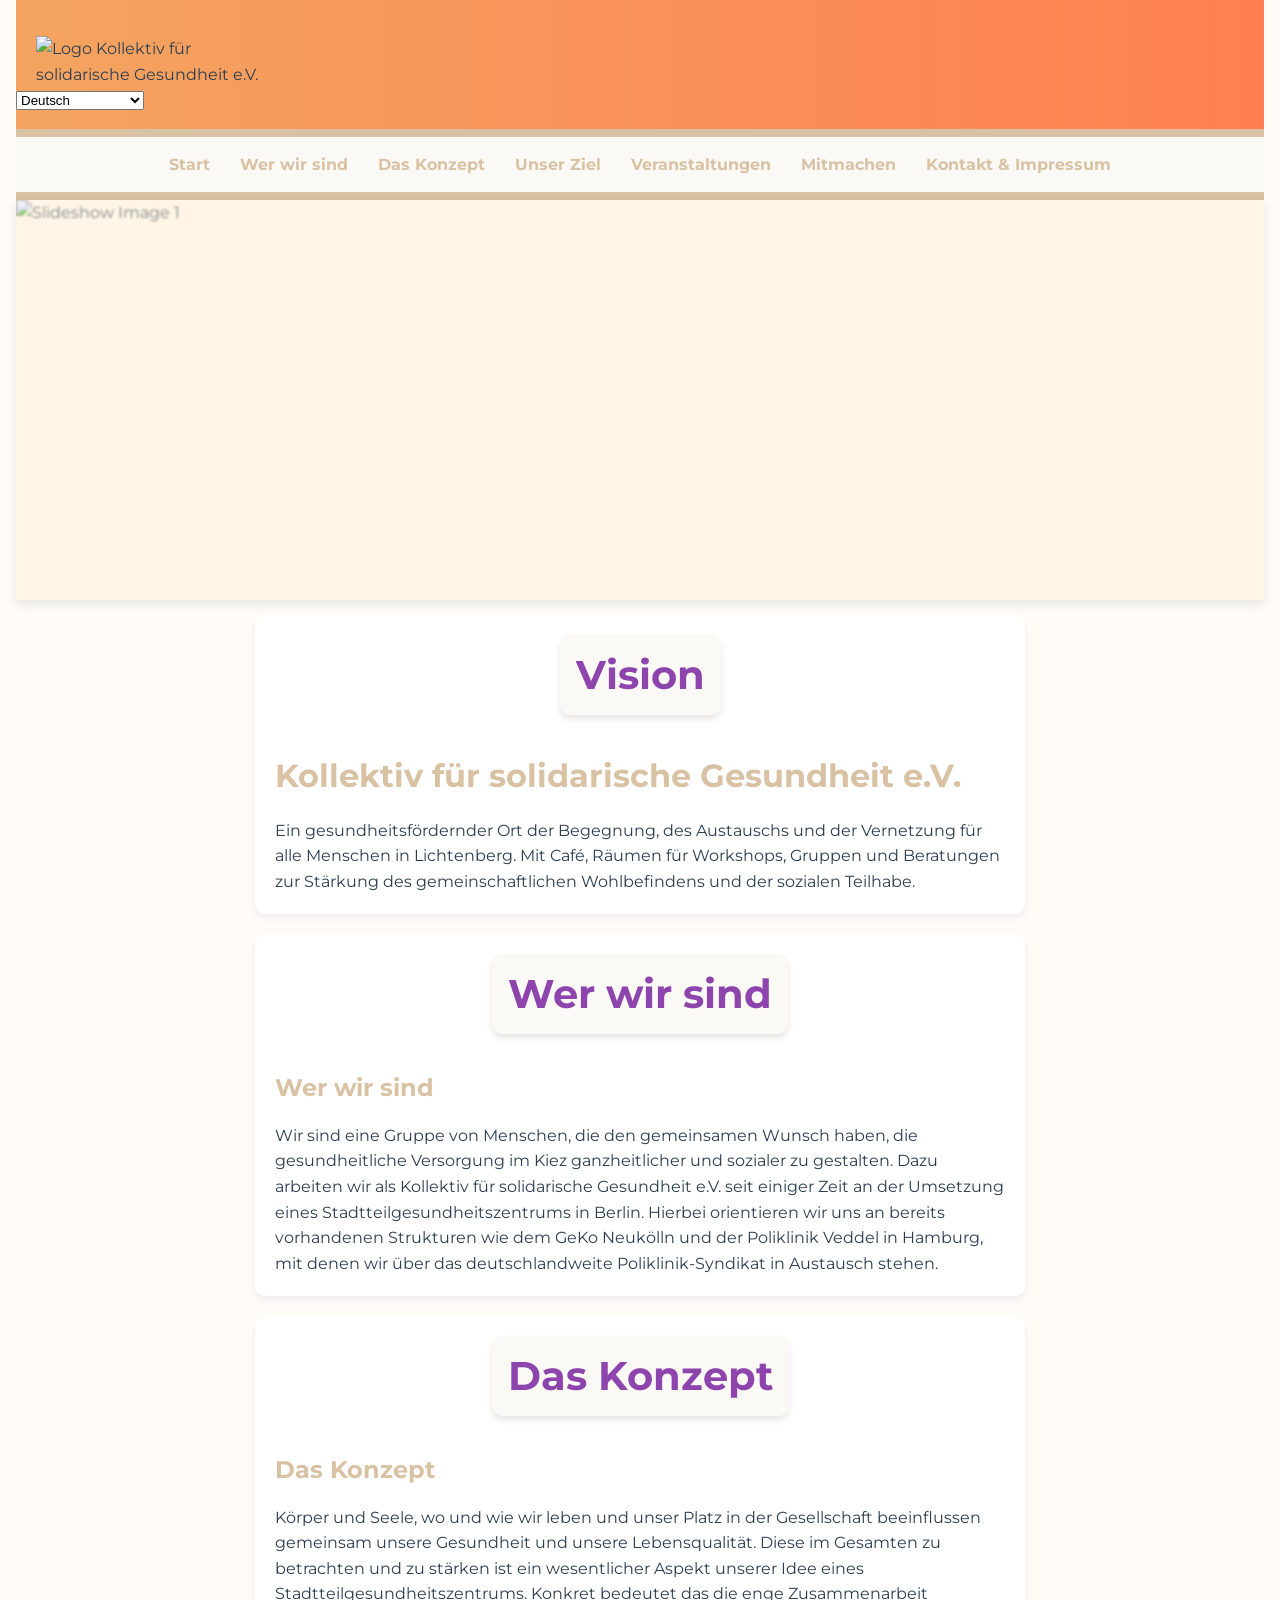
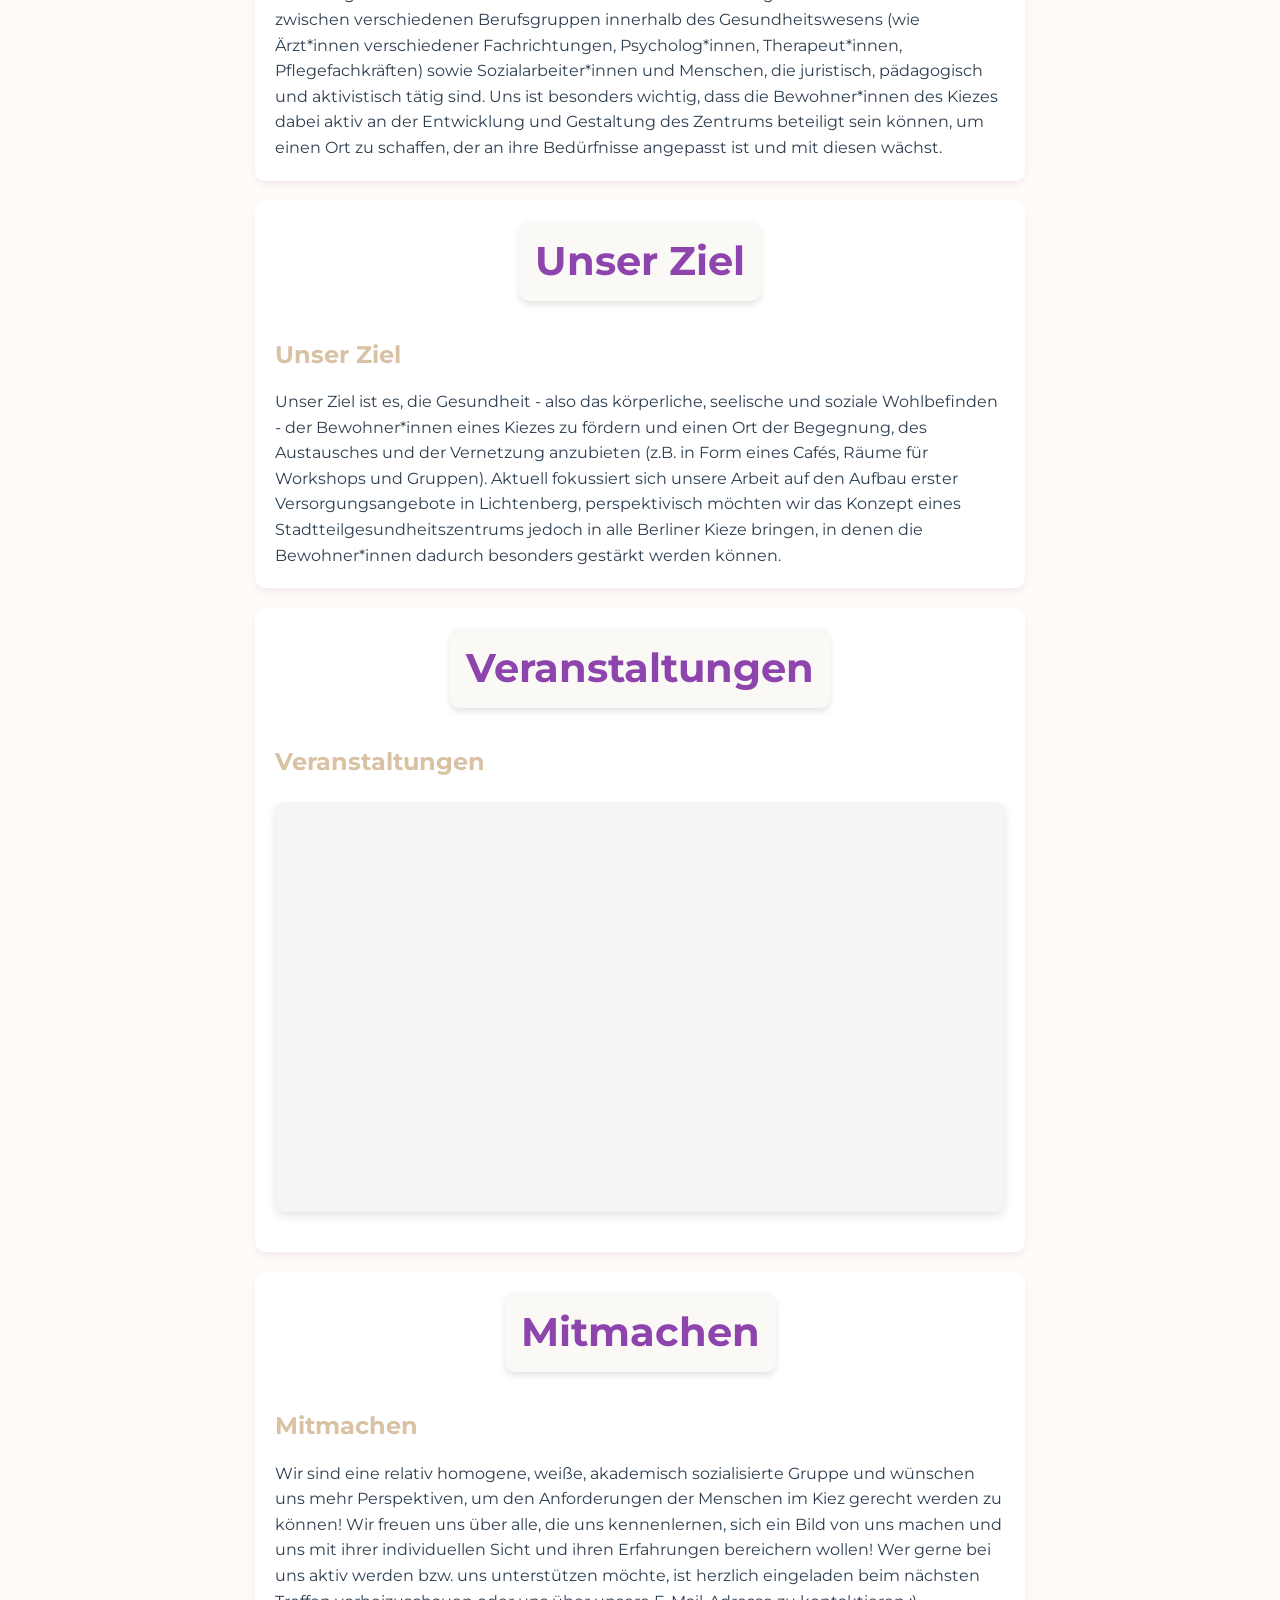
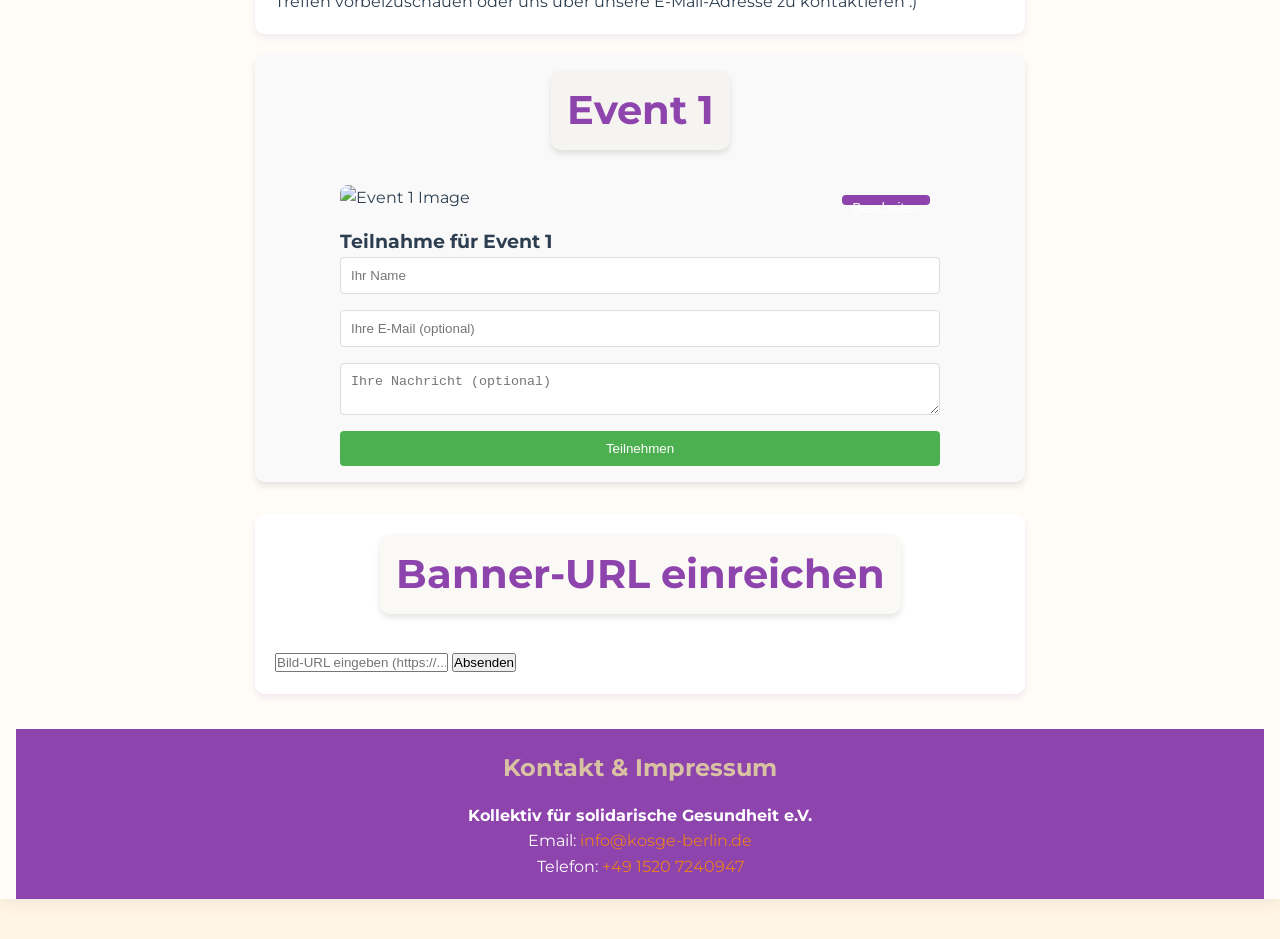
==== commit b91f1596: "Fix Google Apps Script integration and update frontend code for banner submissions" ====
--- a/frontend/public/index.html
+++ b/frontend/public/index.html
@@ -14,7 +14,6 @@
     <link rel="stylesheet" href="https://cdnjs.cloudflare.com/ajax/libs/font-awesome/6.0.0-beta3/css/all.min.css" />
     <!-- Translation Library -->
     <script src="https://cdn.jsdelivr.net/npm/i18next@21.6.14/i18next.min.js"></script>
-<<<<<<< HEAD
     <style>
         .logo-container {
             position: relative;
@@ -196,227 +195,7 @@
             justify-content: space-between;
             margin-top: 15px;
         }
-
-        #participation-form button[type="submit"] {
-            background-color: var(--secondary-color);
-            color: white;
-            border: none;
-            padding: 12px 20px;
-            border-radius: 6px;
-            font-weight: bold;
-            cursor: pointer;
-            transition: background-color 0.3s;
-            font-size: 16px;
-            flex: 1;
-        }
-
-        #participation-form button[type="submit"]:hover {
-            background-color: var(--accent-color);
-        }
-
-        #participation-form button#cancel-participation {
-            background-color: #ccc;
-            color: #333;
-            border: none;
-            padding: 12px 20px;
-            border-radius: 6px;
-            font-weight: bold;
-            cursor: pointer;
-            transition: background-color 0.3s;
-            font-size: 16px;
-            flex: 1;
-        }
-
-        #participation-form button#cancel-participation:hover {
-            background-color: #aaa;
-        }
-
-        .banner {
-            position: relative;
-            overflow: hidden;
-            border-radius: 8px;
-            box-shadow: 0 2px 10px rgba(0,0,0,0.1);
-            transition: transform 0.3s ease;
-            aspect-ratio: 4/3;
-            width: 100%;
-        }
-
-        .banner:hover {
-            transform: translateY(-5px);
-        }
-
-        .banner::after {
-            content: "Klicken für Teilnahme";
-            position: absolute;
-            bottom: 0;
-            left: 0;
-            right: 0;
-            background: rgba(0, 0, 0, 0.7);
-            color: white;
-            padding: 8px;
-            font-size: 14px;
-            opacity: 0;
-            transition: opacity 0.3s ease;
-            text-align: center;
-        }
-
-        .banner:hover::after {
-            opacity: 1;
-        }
-
-        /* Update banner image aspect ratio to 4:3 */
-        .banner img {
-            width: 100%;
-            height: 100%;
-            object-fit: cover;
-            display: block;
-        }
-
-        /* Smoke animation for modal closing */
-        @keyframes smokeEffect {
-            0% {
-                opacity: 1;
-                transform: scale(1);
-                filter: blur(0);
-            }
-            30% {
-                opacity: 0.9;
-                transform: scale(1.02);
-                filter: blur(1px);
-            }
-            60% {
-                opacity: 0.6;
-                transform: scale(1.05) translateY(-20px);
-                filter: blur(5px);
-            }
-            100% {
-                opacity: 0;
-                transform: scale(1.1) translateY(-30px);
-                filter: blur(10px);
-            }
-        }
-
-        .modal.smoke-close {
-            animation: smokeEffect 0.8s ease-out forwards;
-            pointer-events: none;
-        }
-
-        /* Loading spinner for form submission */
-        .spinner {
-            display: none;
-            position: absolute;
-            top: 50%;
-            left: 50%;
-            transform: translate(-50%, -50%);
-            width: 50px;
-            height: 50px;
-            border: 5px solid rgba(255, 255, 255, 0.3);
-            border-radius: 50%;
-            border-top-color: var(--secondary-color);
-            animation: spin 1s ease-in-out infinite;
-            z-index: 10;
-        }
-
-        @keyframes spin {
-            to {
-                transform: translate(-50%, -50%) rotate(360deg);
-            }
-        }
-
-        .modal-content.loading {
-            opacity: 0.7;
-            pointer-events: none;
-        }
-
-        .loading-message {
-            text-align: center;
-            padding: 20px;
-            color: #666;
-            font-family: 'Montserrat', sans-serif;
-        }
-
-        .participation-list {
-            max-height: 400px;
-            overflow-y: auto;
-            padding: 20px;
-        }
-
-        .participation-entry {
-            background: #f5f5f5;
-            border-radius: 8px;
-            padding: 15px;
-            margin-bottom: 10px;
-            border-left: 4px solid var(--secondary-color);
-        }
-
-        .participation-entry strong {
-            color: var(--secondary-color);
-        }
-
-        .participation-entry p {
-            margin: 5px 0;
-        }
-
-        .no-participants {
-            text-align: center;
-            color: #666;
-            padding: 20px;
-            font-style: italic;
-        }
-
-        /* Banner Submission Styles */
-        #submit-banner-url {
-            background-color: rgba(255, 255, 255, 0.05);
-            padding: 30px;
-            border-radius: 10px;
-            text-align: center;
-            margin-top: 20px;
-        }
-
-        #submit-banner-url .banner-submission-container {
-            display: flex;
-            flex-direction: column;
-            align-items: center;
-            gap: 15px;
-            max-width: 500px;
-            margin: 0 auto;
-        }
-
-        #submit-banner-url input {
-            width: 100%;
-            padding: 12px;
-            border: 2px solid var(--primary-color);
-            border-radius: 6px;
-            font-size: 16px;
-        }
-
-        #submit-banner-url button {
-            background-color: var(--secondary-color);
-            color: white;
-            border: none;
-            padding: 12px 20px;
-            border-radius: 6px;
-            cursor: pointer;
-            transition: background-color 0.3s;
-            font-size: 16px;
-        }
-
-        #submit-banner-url button:hover {
-            background-color: var(--accent-color);
-        }
-
-        #submit-banner-url button:disabled {
-            background-color: #cccccc;
-            cursor: not-allowed;
-        }
-
-        #submission-status {
-            margin-top: 10px;
-            font-weight: bold;
-        }
     </style>
-=======
->>>>>>> cc5881f437258c448dc627827b6cb9e15ac8e901
 </head>
 
 <body>
@@ -629,7 +408,6 @@
                     </form>
                 </div>
             </section>
-<<<<<<< HEAD
             <!-- New Banner URL Submission Section -->
             <section id="submit-banner-url">
                 <div class="section-title-container">
@@ -643,88 +421,6 @@
                 <img class="section-arrow"
                 src="https://link.storjshare.io/raw/jx4zolve64kgmj27jdwq3fh4otka/geko/arrow.png" alt="Pfeil">
             </section>
-=======
-
-            <section id="event2">
-                <div class="section-title-container">
-                    <h2>Event 2</h2>
-                </div>
-                <div class="event-image-container">
-                    <img src="https://i.postimg.cc/L5fgbxQJ/image.png" alt="Event 2 Image" class="event-image">
-                    <button class="edit-event-btn" data-event="2">Bearbeiten</button>
-                </div>
-                <div class="event-participation">
-                    <h3>Teilnahme für Event 2</h3>
-                    <form class="event-participation-form" data-event="2">
-                        <input type="text" name="name" placeholder="Ihr Name" required>
-                        <input type="email" name="email" placeholder="Ihre E-Mail (optional)">
-                        <textarea name="message" placeholder="Ihre Nachricht (optional)"></textarea>
-                        <button type="submit">Teilnehmen</button>
-                    </form>
-                </div>
-            </section>
-
-            <section id="event3">
-                <div class="section-title-container">
-                    <h2>Event 3</h2>
-                </div>
-                <div class="event-image-container">
-                    <img src="https://i.postimg.cc/L5fgbxQJ/image.png" alt="Event 3 Image" class="event-image">
-                    <button class="edit-event-btn" data-event="3">Bearbeiten</button>
-                </div>
-                <div class="event-participation">
-                    <h3>Teilnahme für Event 3</h3>
-                    <form class="event-participation-form" data-event="3">
-                        <input type="text" name="name" placeholder="Ihr Name" required>
-                        <input type="email" name="email" placeholder="Ihre E-Mail (optional)">
-                        <textarea name="message" placeholder="Ihre Nachricht (optional)"></textarea>
-                        <button type="submit">Teilnehmen</button>
-                    </form>
-                </div>
-            </section>
-
-            <section id="event4">
-                <div class="section-title-container">
-                    <h2>Event 4</h2>
-                </div>
-                <div class="event-image-container">
-                    <img src="https://i.postimg.cc/L5fgbxQJ/image.png" alt="Event 4 Image" class="event-image">
-                    <button class="edit-event-btn" data-event="4">Bearbeiten</button>
-                </div>
-                <div class="event-participation">
-                    <h3>Teilnahme für Event 4</h3>
-                    <form class="event-participation-form" data-event="4">
-                        <input type="text" name="name" placeholder="Ihr Name" required>
-                        <input type="email" name="email" placeholder="Ihre E-Mail (optional)">
-                        <textarea name="message" placeholder="Ihre Nachricht (optional)"></textarea>
-                        <button type="submit">Teilnehmen</button>
-                    </form>
-                </div>
-            </section>
-
-            <!-- Event Edit Modal -->
-            <div id="event-edit-modal" class="modal">
-                <div class="modal-content">
-                    <span class="modal-close">&times;</span>
-                    <h2>Event Bild bearbeiten</h2>
-                    <div class="current-url-container">
-                        <label for="event-edit-url">Aktuelle Bild-URL:</label>
-                        <p id="current-url"></p>
-                    </div>
-                    <form id="event-edit-form">
-                        <input type="text" id="event-edit-url" placeholder="Neue Bild-URL" required>
-                        <div class="preview-container">
-                            <img id="event-edit-preview" src="" alt="Vorschau">
-                        </div>
-                        <div class="modal-actions">
-                            <button type="submit">Speichern</button>
-                            <button type="button" class="modal-cancel">Abbrechen</button>
-                        </div>
-                        <div id="event-edit-message" class="message"></div>
-                    </form>
-                </div>
-            </div>
->>>>>>> cc5881f437258c448dc627827b6cb9e15ac8e901
         </main>
         <footer id="contact" role="contentinfo">
             <h2 data-translate="contact-title">Kontakt & Impressum</h2>
@@ -798,732 +494,8 @@
     <!-- Logout Button -->
     <button id="logout-btn" style="display: none;">Logout</button>
 
-<<<<<<< HEAD
-                images.forEach((img, index) => {
-                    img.style.animationDelay = `${ index * individualDuration }s`;
-                });
-            }
-        }
-
-        // Example of how to add more images in the future:
-        // addBackgroundImage('https://link.storjshare.io/raw/your-new-image-url');
-
-        // Hero Slideshow functionality
-        document.addEventListener('DOMContentLoaded', function () {
-            const heroSlides = document.querySelectorAll('.hero-slide');
-            let currentSlide = 0;
-
-            function showSlide(index) {
-                // Hide all slides
-                heroSlides.forEach(slide => {
-                    slide.classList.remove('active');
-                });
-
-                // Show the current slide
-                heroSlides[index].classList.add('active');
-            }
-
-            function nextSlide() {
-                currentSlide = (currentSlide + 1) % heroSlides.length;
-                showSlide(currentSlide);
-            }
-
-            // Initialize slideshow
-            showSlide(currentSlide);
-
-            // Change slide every 6 seconds
-            setInterval(nextSlide, 6000);
-        });
-    </script>
-    <!-- Language Switching Script -->
-    <script>
-        // Translations
-        const translations = {
-            de: {
-                'title': 'Kollektiv für solidarische Gesundheit e.V.',
-                'language-label': 'Sprache wählen',
-                'nav-start': 'Start',
-                'nav-about': 'Wer wir sind',
-                'nav-concept': 'Das Konzept',
-                'nav-goal': 'Unser Ziel',
-                'nav-events': 'Veranstaltungen',
-                'nav-join': 'Mitmachen',
-                'nav-contact': 'Kontakt & Impressum',
-                'start-title': 'Kollektiv für solidarische Gesundheit e.V.',
-                'start-description': 'Ein gesundheitsfördernder Ort der Begegnung, des Austauschs und der Vernetzung für alle Menschen in Lichtenberg. Mit Café, Räumen für Workshops, Gruppen und Beratungen zur Stärkung des gemeinschaftlichen Wohlbefindens und der sozialen Teilhabe.',
-                'about-title': 'Wer wir sind',
-                'about-description': 'Wir sind eine Gruppe von Menschen, die den gemeinsamen Wunsch haben, die gesundheitliche Versorgung im Kiez ganzheitlicher und sozialer zu gestalten. Dazu arbeiten wir als Kollektiv für solidarische Gesundheit e.V. seit einiger Zeit an der Umsetzung eines Stadtteilgesundheitszentrums in Berlin. Hierbei orientieren wir uns an bereits vorhandenen Strukturen wie dem GeKo Neukölln und der Poliklinik Veddel in Hamburg, mit denen wir über das deutschlandweite Poliklinik-Syndikat in Austausch stehen.',
-                'concept-title': 'Das Konzept',
-                'concept-description': 'Körper und Seele, wo und wie wir leben und unser Platz in der Gesellschaft beeinflussen gemeinsam unsere Gesundheit und unsere Lebensqualität. Diese im Gesamten zu betrachten und zu stärken ist ein wesentlicher Aspekt unserer Idee eines Stadtteilgesundheitszentrums. Konkret bedeutet das die enge Zusammenarbeit zwischen verschiedenen Berufsgruppen innerhalb des Gesundheitswesens (wie Ärzt*innen verschiedener Fachrichtungen, Psycholog*innen, Therapeut*innen, Pflegefachkräften) sowie Sozialarbeiter*innen und Menschen, die juristisch, pädagogisch und aktivistisch tätig sind. Uns ist besonders wichtig, dass die Bewohner*innen des Kiezes dabei aktiv an der Entwicklung und Gestaltung des Zentrums beteiligt sein können, um einen Ort zu schaffen, der an ihre Bedürfnisse angepasst ist und mit diesen wächst.',
-                'goal-title': 'Unser Ziel',
-                'goal-description': 'Unser Ziel ist es, die Gesundheit - also das körperliche, seelische und soziale Wohlbefinden - der Bewohner*innen eines Kiezes zu fördern und einen Ort der Begegnung, des Austausches und der Vernetzung anzubieten (z.B. in Form eines Cafés, Räume für Workshops und Gruppen). Aktuell fokussiert sich unsere Arbeit auf den Aufbau erster Versorgungsangebote in Lichtenberg, perspektivisch möchten wir das Konzept eines Stadtteilgesundheitszentrums jedoch in alle Berliner Kieze bringen, in denen die Bewohner*innen dadurch besonders gestärkt werden können.',
-                'events-title': 'Veranstaltungen',
-                'join-title': 'Mitmachen',
-                'join-description': 'Wir sind eine relativ homogene, weiße, akademisch sozialisierte Gruppe und wünschen uns mehr Perspektiven, um den Anforderungen der Menschen im Kiez gerecht werden zu können! Wir freuen uns über alle, die uns kennenlernen, sich ein Bild von uns machen und uns mit ihrer individuellen Sicht und ihren Erfahrungen bereichern wollen! Wer gerne bei uns aktiv werden bzw. uns unterstützen möchte, ist herzlich eingeladen beim nächsten Treffen vorbeizuschauen oder uns über unsere E-Mail-Adresse zu kontaktieren :)',
-                'contact-title': 'Kontakt & Impressum',
-                'contact-org': 'Kollektiv für solidarische Gesundheit e.V.',
-                'contact-email': 'Email: info@kosge-berlin.de',
-                'contact-phone': 'Telefon: +49 1520 7240947',
-                'banners-title': 'Unsere Banner',
-                'participation-title': 'Banner-Teilnahme',
-                'participate-btn': 'Teilnehmen',
-                'privacy-title': 'Datenschutzerklärung',
-                'privacy-intro': 'Wir als Verein erklären hiermit ausdrücklich, dass wir die aus der DSGVO erforderlichen Datenschutzrichtlinien einhalten wollen. Wir beziehen uns dabei insbesondere auf:',
-                'privacy-gdpr-articles': 'Relevante DSGVO-Artikel',
-                'privacy-jitsi-title': 'Videokonferenzen mit Jitsi Meet',
-                'privacy-jitsi-description': 'Wir nutzen Jitsi Meet, ein Open-Source-Tool mit verschlüsselter Übertragung. Bei Hosting auf unseren eigenen Servern erfolgt keine Datenweitergabe an Dritte. Verarbeitet werden nur für die Konferenz notwendige Daten (z.B. Name, IP-Adresse, Audio-/Videodaten).',
-                'vision-title': 'Vision',
-                'vision-description': 'Ein gesundheitsfördernder Ort der Begegnung, des Austauschs und der Vernetzung für alle Menschen in Lichtenberg. Mit Café, Räumen für Workshops, Gruppen und Beratungen zur Stärkung des gemeinschaftlichen Wohlbefindens und der sozialen Teilhabe.'
-            },
-            en: {
-                'title': 'Collective for Solidarity Health e.V.',
-                'language-label': 'Choose Language',
-                'nav-start': 'Start',
-                'nav-about': 'Who We Are',
-                'nav-concept': 'The Concept',
-                'nav-goal': 'Our Goal',
-                'nav-events': 'Events',
-                'nav-join': 'Get Involved',
-                'nav-contact': 'Contact & Imprint',
-                'start-title': 'Collective for Solidarity Health e.V.',
-                'start-description': 'Ein gesundheitsfördernder Ort der Begegnung, des Austauschs und der Vernetzung für alle Menschen in Lichtenberg. Mit Café, Räumen für Workshops, Gruppen und Beratungen zur Stärkung des gemeinschaftlichen Wohlbefindens und der sozialen Teilhabe.',
-                'about-title': 'Who We Are',
-                'about-description': 'We are a group of people who share the common desire to make healthcare in the neighborhood more holistic and social. We have been working as the Collective for Solidarity Health e.V. to implement a neighborhood health center in Berlin. In doing so, we are guided by existing structures such as GeKo Neukölln and the Poliklinik Veddel in Hamburg, with which we are in exchange through the nationwide Poliklinik Syndicate.',
-                'concept-title': 'The Concept',
-                'concept-description': 'Body and soul, where and how we live, and our place in society collectively influence our health and quality of life. Viewing and strengthening these as a whole is a crucial aspect of our neighborhood health center idea. Specifically, this means close collaboration between various professional groups within healthcare (such as doctors from different specialties, psychologists, therapists, nursing professionals) as well as social workers and people active in legal, educational, and activist fields. It is particularly important to us that neighborhood residents can actively participate in the development and design of the center, creating a place that is adapted to their needs and grows with them.',
-                'goal-title': 'Our Goal',
-                'goal-description': 'Our goal is to promote the health - that is, the physical, mental, and social well-being - of neighborhood residents and offer a place of encounter, exchange, and networking (e.g., in the form of a café, spaces for workshops and groups). Currently, our work focuses on building initial care offerings in Lichtenberg, but we aim to bring the neighborhood health center concept to all Berlin neighborhoods where residents can be particularly empowered.',
-                'events-title': 'Events',
-                'join-title': 'Get Involved',
-                'join-description': 'We are a relatively homogeneous, white, academically socialized group and wish for more perspectives to meet the needs of people in the neighborhood! We welcome everyone who wants to get to know us, form an impression, and enrich us with their individual perspective and experiences! Anyone who would like to become active with us or support us is cordially invited to drop by the next meeting or contact us via email :)',
-                'contact-title': 'Contact & Imprint',
-                'contact-org': 'Collective for Solidarity Health e.V.',
-                'contact-email': 'Email: info@kosge-berlin.de',
-                'contact-phone': 'Phone: +49 1520 7240947',
-                'banners-title': 'Our Banners',
-                'participation-title': 'Banner Participation',
-                'participate-btn': 'Participate',
-                'privacy-title': 'Privacy Policy',
-                'privacy-intro': 'We explicitly declare that we want to comply with the data protection guidelines required by the GDPR. We refer in particular to:',
-                'privacy-gdpr-articles': 'Relevant GDPR Articles',
-                'privacy-jitsi-title': 'Video Conferences with Jitsi Meet',
-                'privacy-jitsi-description': 'We use Jitsi Meet, an open-source tool with encrypted transmission. When hosted on our own servers, no data is passed on to third parties. Only data necessary for the conference is processed (e.g., name, IP address, audio/video data).',
-                'vision-title': 'Vision',
-                'vision-description': 'A health-promoting place of encounter, exchange, and networking for all people in Lichtenberg. With a café, rooms for workshops, groups, and consultations to strengthen community well-being and social participation.'
-            },
-            tr: {
-                'title': 'Dayanışmacı Sağlık Kolektifi e.V.',
-                'language-label': 'Dil Seçin',
-                'nav-start': 'Başlangıç',
-                'nav-about': 'Biz Kimiz',
-                'nav-concept': 'Konsept',
-                'nav-goal': 'Hedefimiz',
-                'nav-events': 'Etkinlikler',
-                'nav-join': 'Katılın',
-                'nav-contact': 'İletişim & Künye',
-                'start-title': 'Dayanışmacı Sağlık Kolektifi e.V.',
-                'start-description': 'Ein gesundheitsfördernder Ort der Begegnung, des Austauschs und der Vernetzung für alle Menschen in Lichtenberg. Mit Café, Räumen für Workshops, Gruppen und Beratungen zur Stärkung des gemeinschaftlichen Wohlbefindens und der sozialen Teilhabe.',
-                'about-title': 'Biz Kimiz',
-                'about-description': 'Mahallede sağlık hizmetlerini daha bütüncül ve sosyal hale getirmek ortak arzusunu paylaşan bir grupuz. Dayanışmacı Sağlık Kolektifi e.V. olarak Berlin\'de bir mahalle sağlık merkezi uygulaması için çalışıyoruz. Bunu yaparken, Almanya çapındaki Poliklinik Sendikası aracılığıyla GeKo Neukölln ve Hamburg\'daki Poliklinik Veddel gibi mevcut yapılardan rehberlik alıyoruz.',
-                'concept-title': 'Konsept',
-                'concept-description': 'Beden ve ruh, yaşadığımız yer ve toplum içindeki yerimiz sağlığımızı ve yaşam kalitemizi ortaklaşa etkiler. Bunları bir bütün olarak görüp güçlendirmek, mahalle sağlık merkezi fikrimizdeki kritik bir unsurdur. Özellikle, bu, sağlık alanındaki çeşitli meslek grupları (farklı uzmanlık alanlarından doktorlar, psikologlar, terapistler, hemşireler) ile sosyal çalışmacılar ve hukuki, eğitimsel ve aktivist alanlarda faaliyet gösteren insanlar arasında yakın işbirliği anlamına gelir. Mahalle sakinlerinin merkezin gelişimi ve tasarımına aktif olarak katılabilmesi ve ihtiyaçlarına uyarlanmış, onlarla birlikte büyüyen bir yer yaratılması bizim için özellikle önemlidir.',
-                'goal-title': 'Hedefimiz',
-                'goal-description': 'Hedefimiz, mahalle sakinlerinin sağlığını - yani fiziksel, zihinsel ve sosyal refahını - teşvik etmek ve karşılaşma, değişim ve ağ kurma yeri sunmaktır (örneğin bir kafe, atölye ve gruplar için alanlar şeklinde). Şu anda çalışmamız Lichtenberg\'de ilk bakım teklifleri oluşturmaya odaklanmış durumda, ancak mahalle sağlık merkezi konseptini sakinlerin özellikle güçlendirildiği tüm Berlin mahallelerine getirmeyi amaçlıyoruz.',
-                'events-title': 'Etkinlikler',
-                'join-title': 'Katılın',
-                'join-description': 'Nispeten homojen, beyaz, akademik olarak sosyalleşmiş bir grupuz ve mahalle halkının ihtiyaçlarını karşılamak için daha fazla perspektife ihtiyacımız var! Bizi tanımak, izlenim edinmek ve bireysel perspektifleri ve deneyimleriyle bizi zenginleştirmek isteyen herkesi memnuniyetle karşılıyoruz! Bizimle aktif olmak veya bizi desteklemek isteyen herkes, bir sonraki toplantıya katılmaya veya e-posta yoluyla bizimle iletişime geçmeye davetlidir :)',
-                'contact-title': 'İletişim & Künye',
-                'contact-org': 'Dayanışmacı Sağlık Kolektifi e.V.',
-                'contact-email': 'E-posta: info@kosge-berlin.de',
-                'contact-phone': 'Telefon: +49 1520 7240947',
-                'banners-title': 'Afişlerimiz',
-                'participation-title': 'Afiş Katılımı',
-                'participate-btn': 'Katıl',
-                'privacy-title': 'Gizlilik Politikası',
-                'privacy-intro': 'GDPR tarafından gerektirilen veri koruma yönergelerine uyacağımızı açıkça beyan ediyoruz. Özellikle şunlara atıfta bulunuyoruz:',
-                'privacy-gdpr-articles': 'İlgili GDPR Maddeleri',
-                'privacy-jitsi-title': 'Jitsi Meet ile Video Konferansları',
-                'privacy-jitsi-description': 'Şifrelenmiş iletim özelliği olan açık kaynaklı bir araç olan Jitsi Meet\'i kullanıyoruz. Kendi sunucularımızda barındırıldığında, üçüncü taraflara veri aktarılmaz. Yalnızca konferans için gerekli veriler işlenir (örn. ad, IP adresi, ses/video verileri).',
-                'vision-title': 'Vizyon',
-                'vision-description': 'Lichtenberg\'deki tüm insanlar için buluşma, değişim ve ağ kurma için sağlığı teşvik eden bir yer. Kafe, atölye, grup ve danışmanlık odaları ile topluluk refahını ve sosyal katılımı güçlendirmek için.'
-            },
-            ru: {
-                'title': 'Коллектив солидарного здоровья e.V.',
-                'language-label': 'Выберите язык',
-                'nav-start': 'Начало',
-                'nav-about': 'Кто мы',
-                'nav-concept': 'Концепция',
-                'nav-goal': 'Наша цель',
-                'nav-events': 'Мероприятия',
-                'nav-join': 'Присоединиться',
-                'nav-contact': 'Контакты и выходные данные',
-                'start-title': 'Коллектив солидарного здоровья e.V.',
-                'start-description': 'Ein gesundheitsfördernder Ort der Begegnung, des Austauschs und der Vernetzung für alle Menschen in Lichtenberg. Mit Café, Räumen für Workshops, Gruppen und Beratungen zur Stärkung des gemeinschaftlichen Wohlbefindens und der sozialen Teilhabe.',
-                'about-title': 'Кто мы',
-                'about-description': 'Мы группа людей, которые разделяют общее желание сделать медицинское обслуживание в районе более целостным и социальным. Мы работаем как Коллектив солидарного здоровья e.V., чтобы реализовать центр здоровья района в Берлине. При этом мы руководствуемся существующими структурами, такими как GeKo Нойкёлльн и Поликлиника Веддель в Гамбурге, с которыми мы поддерживаем связь через общенациональный Синдикат поликлиник.',
-                'concept-title': 'Концепция',
-                'concept-description': 'Тело и душа, место и образ нашей жизни, наше место в обществе совместно влияют на наше здоровье и качество жизни. Рассмотрение и укрепление этих аспектов в целом является crucial для нашей идеи районного центра здоровья. В частности, это означает тесное сотрудничество между различными профессиональными группами в сфере здравоохранения (такими как врачи разных специальностей, психологи, терапевты, медсестры), а также социальными работниками и людьми, активно работающими в юридической, образовательной и общественной сферах. Для нас особенно важно, чтобы жители района могли активно участвовать в развитии и проектировании центра, создавая место, адаптированное к их потребностям и растущее вместе с ними.',
-                'goal-title': 'Наша цель',
-                'goal-description': 'Наша цель - содействовать здоровью - то есть физическому, психическому и социальному благополучию - жителей района и предложить место для встреч, обмена опытом и налаживания связей (например, в виде кафе, помещений для воркшопов и групп). В настоящее время наша работа сосредоточена на создании первоначальных предложений по уходу в Лихтенберге, но мы стремимся распространить концепцию районного центра здоровья на все районы Берлина, где жители могут быть особенно поддержаны.',
-                'events-title': 'Мероприятия',
-                'join-title': 'Присоединиться',
-                'join-description': 'Мы относительно однородная, белая, академически социализированная группа и хотим получить больше перспектив, чтобы соответствовать потребностям людей в районе! Мы приветствуем всех, кто хочет нас узнать, составить о нас впечатление и обогатить нас своей индивидуальной точкой зрения и опытом! Каждый, кто хотел бы стать активным участником или поддержать нас, приглашается на следующую встречу или может связаться с нами по электронной почте :)',
-                'contact-title': 'Контакты и выходные данные',
-                'contact-org': 'Коллектив солидарного здоровья e.V.',
-                'contact-email': 'Электронная почта: info@kosge-berlin.de',
-                'contact-phone': 'Телефон: +49 1520 7240947',
-                'banners-title': 'Наши баннеры',
-                'participation-title': 'Участие в баннере',
-                'participate-btn': 'Участвовать',
-                'privacy-title': 'Политика конфиденциальности',
-                'privacy-intro': 'Мы как организация заявляем, что хотим соблюдать правила защиты персональных данных, установленные GDPR. Мы в частности ссылаемся на:',
-                'privacy-gdpr-articles': 'Соответствующие статьи GDPR',
-                'privacy-jitsi-title': 'Видеоконференции с Jitsi Meet',
-                'privacy-jitsi-description': 'Мы используем Jitsi Meet, открытый исходный код с зашифрованным передачей. При размещении на наших собственных серверах данные не передаются третьим лицам. Обрабатываются только данные, необходимые для конференции (например, имя, IP-адрес, аудио- и видеоданные).',
-                'vision-title': 'Видение',
-                'vision-description': 'Лечебное место для встреч, обмена и взаимодействия для всех людей в Лихтенберге. С кафе, помещениями для мастер-классов, групп и консультаций для укрепления общественного благополучия и социальной вовлеченности.'
-            },
-            ar: {
-                'title': 'الجمعية التعاونية للصحة التضامنية',
-                'language-label': 'اختر اللغة',
-                'nav-start': 'البداية',
-                'nav-about': 'من نحن',
-                'nav-concept': 'المفهوم',
-                'nav-goal': 'هدفنا',
-                'nav-events': 'الفعاليات',
-                'nav-join': 'انضم إلينا',
-                'nav-contact': 'اتصل والطباعة',
-                'start-title': 'الجمعية التعاونية للصحة التضامنية',
-                'start-description': 'Ein gesundheitsfördernder Ort der Begegnung, des Austauschs und der Vernetzung für alle Menschen in Lichtenberg. Mit Café, Räumen für Workshops, Gruppen und Beratungen zur Stärkung des gemeinschaftlichen Wohlbefindens und der sozialen Teilhabe.',
-                'about-title': 'من نحن',
-                'about-description': 'نحن مجموعة من الأشخاص الذين يشاركون الرغبة المشتركة في جعل الرعاية الصحية في الحي أكثر شمولية واجتماعية. نعمل كجمعية تعاونية للصحة التضامنية لتنفيذ مركز صحي للحي في برلين. في هذا السياق، نسترشد بالهياكل القائمة مثل GeKo Neukölln وعيادة Veddel في هامبورغ، التي نتواصل معها من خلال نقابة العيادات الوطنية.',
-                'concept-title': 'المفهوم',
-                'concept-description': 'الجسد والروح، والمكان وكيفية عيشنا، ومكاننا في المجتمع تؤثر بشكل جماعي على صحتنا وجودة حياتنا. إن النظر إلى هذه الجوانب وتعزيزها ككل هو جانب حاسم في فكرتنا لمركز صحي للحي. على وجه التحديد، يعني هذا التعاون الوثيق بين مختلف المجموعات المهنية في مجال الرعاية الصحية (مثل الأطباء من تخصصات مختلفة، وعلماء النفس، والمعالجين، والممرضات) بالإضافة إلى العاملين الاجتماعيين والأشخاص النشطين في المجالات القانونية والتعليمية والنشطة. من المهم بشكل خاص بالنسبة لنا أن يتمكن سكان الحي من المشاركة بنشاط في تطوير وتصميم المركز، مما يخلق مكانًا مصممًا وفقًا لاحتياجاتهم وينمو معهم.',
-                'goal-title': 'هدفنا',
-                'goal-description': 'هدفنا هو تعزيز الصحة - أي الرفاهية الجسدية والعقلية والاجتماعية - للسكان في الحي وتقديم مكان للقاء والتبادل والتواصل (على سبيل المثال في شكل مقهى، وأماكن للورش والمجموعات). حاليًا، يركز عملنا على بناء عروض رعاية أولية في Lichtenberg، ولكننا نهدف إلى جلب مفهوم مركز صحي للحي إلى جميع أحياء برلين حيث يمكن تمكين السكان بشكل خاص.',
-                'events-title': 'الفعاليات',
-                'join-title': 'انضم إلينا',
-                'join-description': 'نحن مجموعة متجانسة نسبيًا، بيضاء، تم تنشئتها أكاديميًا ونرغب في المزيد من وجهات النظر لتلبية احتياجات الناس في الحي! نرحب بكل من يريد التعرف علينا وتكوين انطباع وإثرائنا بوجهة نظره الفردية وتجاربه! كل من يرغب في أن يصبح نشطًا معنا أو يدعمنا مدعو بحفاوة لحضور الاجتماع التالي أو التواصل معنا عبر البريد الإلكتروني :)',
-                'contact-title': 'اتصل والطباعة',
-                'contact-org': 'الجمعية التعاونية للصحة التضامنية',
-                'contact-email': 'البريد الإلكتروني: info@kosge-berlin.de',
-                'contact-phone': 'الهاتف: +49 1520 7240947',
-                'banners-title': 'لافتاتنا',
-                'participation-title': 'المشاركة في اللافتة',
-                'participate-btn': 'المشاركة',
-                'privacy-title': 'سياسة الخصوصية',
-                'privacy-intro': 'نحن كمؤسسة أعلنا بصراحة أننا نريد أن نتزامنا مع معايير الحماية الشخصية المطلوبة من الGDPR. نحن نشير بشكل خاص إلى:',
-                'privacy-gdpr-articles': 'مواد GDPR المتعلقة',
-                'privacy-jitsi-title': 'مؤتمرات الفيديو مع Jitsi Meet',
-                'privacy-jitsi-description': 'نستخدم Jitsi Meet، أداة مفتوحة المصدر مع انتقال مشفر. عند التصحيح على خوادمنا الخاصة، لا يتم نقل البيانات إلى طرف ثالث. تُعالج البيانات اللازمة للمؤتمر فقط (على سبيل المثال، الاسم وعنوان IP والبيانات الصوتية والبيانات المرئية).',
-                'vision-title': 'الرؤية',
-                'vision-description': 'مكان لتعزيز الصحة للقاء والتبادل والتواصل لجميع الأشخاص في Lichtenberg. مع مقهى وغرف للورش والمجموعات والاستشارات لتعزيز الرفاهية المجتمعية والمشاركة الاجتماعية.'
-            },
-            simple: {
-                'title': 'Einfache Sprache - Gesundheit für alle',
-                'language-label': 'Leichte Sprache wählen',
-                'nav-start': 'Start',
-                'nav-about': 'Wer wir sind',
-                'nav-concept': 'Unser Plan',
-                'nav-goal': 'Was wir wollen',
-                'nav-events': 'Veranstaltungen',
-                'nav-join': 'Mitmachen',
-                'nav-contact': 'Kontakt',
-                'start-title': 'Gesundheit für alle',
-                'start-description': 'Ein gesundheitsfördernder Ort der Begegnung, des Austauschs und der Vernetzung für alle Menschen in Lichtenberg. Mit Café, Räumen für Workshops, Gruppen und Beratungen zur Stärkung des gemeinschaftlichen Wohlbefindens und der sozialen Teilhabe.',
-                'about-title': 'Wer wir sind',
-                'about-description': 'Wir sind eine Gruppe. Wir wollen, dass Menschen im Kiez besser gesund werden können. Wir arbeiten zusammen, um ein Gesundheits-Zentrum zu bauen.',
-                'concept-title': 'Unser Plan',
-                'concept-description': 'Gesundheit ist mehr als nur keine Krankheit. Gesundheit bedeutet: Körper und Seele sind gut. Wo und wie wir leben, ist wichtig für unsere Gesundheit. Wir wollen allen Menschen helfen, gesund zu sein.',
-                'goal-title': 'Was wir wollen',
-                'goal-description': 'Unser Ziel ist es, dass alle Menschen im Kiez gesund sein können. Wir wollen einen Ort schaffen, wo Menschen sich treffen und austauschen können. Wir bauen ein Gesundheits-Zentrum in Lichtenberg. Später wollen wir mehr Gesundheits-Zentren in Berlin machen.',
-                'events-title': 'Veranstaltungen',
-                'join-title': 'Mitmachen',
-                'join-description': 'Wir suchen mehr Menschen mit verschiedenen Ideen. Komm zu uns! Erzähle uns von deinen Erfahrungen. Hilf uns, besser zu werden. Du kannst zu unserem nächsten Treffen kommen oder uns eine E-Mail schreiben.',
-                'contact-title': 'Kontakt',
-                'contact-org': 'Kollektiv für solidarische Gesundheit e.V.',
-                'contact-email': 'E-Mail: info@kosge-berlin.de',
-                'contact-phone': 'Telefon: +49 1520 7240947',
-                'banners-title': 'Unsere Banner',
-                'participation-title': 'Banner-Teilnahme',
-                'participate-btn': 'Teilnehmen',
-                'privacy-title': 'Datenschutzerklärung',
-                'privacy-intro': 'Wir als Verein erklären hiermit ausdrücklich, dass wir die aus der DSGVO erforderlichen Datenschutzrichtlinien einhalten wollen. Wir beziehen uns dabei insbesondere auf:',
-                'privacy-gdpr-articles': 'Relevante DSGVO-Artikel',
-                'privacy-jitsi-title': 'Videokonferenzen mit Jitsi Meet',
-                'privacy-jitsi-description': 'Wir nutzen Jitsi Meet, ein Open-Source-Tool mit verschlüsselter Übertragung. Bei Hosting auf unseren eigenen Servern erfolgt keine Datenweitergabe an Dritte. Verarbeitet werden nur für die Konferenz notwendige Daten (z.B. Name, IP-Adresse, Audio-/Videodaten).',
-                'vision-title': 'Vision',
-                'vision-description': 'Ein Ort, wo Menschen sich treffen und austauschen können. In Lichtenberg gibt es ein Café und Räume für Gruppen und Beratungen. Hier können Menschen zusammenkommen und sich gegenseitig helfen.'
-            }
-        };
-
-        // Language Switching Logic
-        function applyTranslation(lang) {
-            document.documentElement.lang = lang;
-
-            // Update page title
-            document.title = translations[lang].title;
-
-            // Translate elements with data-translate attribute
-            document.querySelectorAll('[data-translate]').forEach(el => {
-                const key = el.getAttribute('data-translate');
-                if (translations[lang][key]) {
-                    el.textContent = translations[lang][key];
-                }
-            });
-
-            // Optional: Additional language-specific styling
-            document.body.className = `lang-${ lang }`;
-        }
-
-        // Language Selection Event
-        document.getElementById('language').addEventListener('change', (event) => {
-            const selectedLang = event.target.value;
-            applyTranslation(selectedLang);
-            localStorage.setItem('preferredLanguage', selectedLang);
-        });
-
-        // Initialize on page load
-        document.addEventListener('DOMContentLoaded', () => {
-            const savedLang = localStorage.getItem('preferredLanguage') || 'de';
-            document.getElementById('language').value = savedLang;
-            applyTranslation(savedLang);
-        });
-    </script>
-    <!-- Admin Login and Banner Management -->
-    <script>
-        // Admin Login and Banner Management
-        const ADMIN_USERNAME = 'admin';
-        const ADMIN_PASSWORD = 'kosge2024!';
-        let isAdminLoggedIn = false;
-
-        // Admin Login Modal
-        const adminLoginModal = document.getElementById('admin-login-modal');
-        const bannerEditModal = document.getElementById('banner-edit-modal');
-        const adminLoginForm = document.getElementById('admin-login-form');
-        const bannerEditForm = document.getElementById('banner-edit-form');
-        const editBannerBtns = document.querySelectorAll('.edit-banner-btn');
-        const closeButtons = document.querySelectorAll('.close');
-
-        // Close modal functions
-        closeButtons.forEach(btn => {
-            btn.addEventListener('click', () => {
-                btn.closest('.modal').style.display = 'none';
-            });
-        });
-
-        // Füge einen Dashboard-Button hinzu (zunächst versteckt)
-        const dashboardBtn = document.createElement('button');
-        dashboardBtn.id = 'dashboard-btn';
-        dashboardBtn.textContent = 'Zum Dashboard';
-        dashboardBtn.style.position = 'fixed';
-        dashboardBtn.style.top = '20px';
-        dashboardBtn.style.right = '160px';
-        dashboardBtn.style.padding = '10px 20px';
-        dashboardBtn.style.backgroundColor = 'var(--secondary-color)';
-        dashboardBtn.style.color = 'white';
-        dashboardBtn.style.border = 'none';
-        dashboardBtn.style.borderRadius = '5px';
-        dashboardBtn.style.cursor = 'pointer';
-        dashboardBtn.style.zIndex = '1001';
-        dashboardBtn.style.fontSize = '16px';
-        dashboardBtn.style.display = 'none';
-        dashboardBtn.style.boxShadow = '0 2px 5px rgba(0,0,0,0.2)';
-        dashboardBtn.addEventListener('click', () => {
-            window.open('admin/dashboard.html', '_blank');
-        });
-        document.body.appendChild(dashboardBtn);
-
-        // Admin Login
-        adminLoginForm.addEventListener('submit', (e) => {
-            e.preventDefault();
-            const username = document.getElementById('username').value;
-            const password = document.getElementById('password').value;
-
-            if (username === ADMIN_USERNAME && password === ADMIN_PASSWORD) {
-                isAdminLoggedIn = true;
-                adminLoginModal.style.display = 'none';
-                // Automatically redirect to dashboard instead of showing dashboard button
-                window.location.href = 'admin/dashboard.html';
-            } else {
-                alert('Ungültige Anmeldedaten');
-            }
-        });
-
-        // Ensure edit buttons are hidden by default
-        document.addEventListener('DOMContentLoaded', () => {
-            editBannerBtns.forEach(btn => {
-                btn.style.display = 'none';
-                btn.style.visibility = 'hidden';
-                btn.style.opacity = '0';
-            });
-
-            // Load saved banner URLs on page load
-            loadBanners();
-        });
-
-        // Banner Edit Functionality
-        editBannerBtns.forEach(btn => {
-            btn.addEventListener('click', () => {
-                if (!isAdminLoggedIn) {
-                    adminLoginModal.style.display = 'block';
-                    return;
-                }
-                const bannerId = btn.getAttribute('data-banner');
-                document.getElementById('edit-banner-id').value = bannerId;
-                const currentUrl = document.getElementById(`banner${bannerId}`).src;
-                if (currentUrl !== 'https://i.postimg.cc/vTW9F8fC/platzhalter.png') {
-                    document.getElementById('banner-url').value = currentUrl;
-                }
-                bannerEditModal.style.display = 'block';
-            });
-        });
-
-        // Banner Edit Form Submit
-        bannerEditForm.addEventListener('submit', (e) => {
-            e.preventDefault();
-            const bannerId = document.getElementById('edit-banner-id').value;
-            const bannerUrl = document.getElementById('banner-url').value;
-
-            // Validate URL
-            const isValidUrl = (url) => {
-                try {
-                    new URL(url);
-                    return url.match(/\.(jpeg|jpg|gif|png)$/i) != null;
-                } catch (e) {
-                    return false;
-                }
-            };
-
-            if (!isValidUrl(bannerUrl)) {
-                document.getElementById('banner-edit-message').textContent = 'Bitte geben Sie eine gültige Bild-URL ein (PNG, JPG, JPEG, GIF)';
-                document.getElementById('banner-edit-message').style.color = 'red';
-                return;
-            }
-
-            // Save to localStorage
-            localStorage.setItem(`banner${bannerId}Url`, bannerUrl);
-
-            // Update banner image
-            document.getElementById(`banner${bannerId}`).src = bannerUrl;
-
-            // Close modal
-            bannerEditModal.style.display = 'none';
-            document.getElementById('banner-edit-message').textContent = '';
-            document.getElementById('banner-url').value = '';
-        });
-
-        // Load saved banner URLs on page load
-        function loadBanners() {
-            console.log("loadBanners function called");
-
-            for (let i = 1; i <= 4; i++) {
-                const savedUrl = localStorage.getItem(`banner${i}Url`);
-                const bannerImg = document.getElementById(`banner${i}`);
-
-                console.log(`Banner ${i}:`, {
-                    "savedUrl": savedUrl,
-                    "bannerElement": bannerImg,
-                    "bannerElementExists": !!bannerImg
-                });
-
-                if (savedUrl && bannerImg) {
-                    console.log(`Setting banner ${i} src to`, savedUrl);
-                    bannerImg.src = savedUrl;
-
-                    // Add error handling for broken image URLs
-                    bannerImg.onerror = function() {
-                        console.log(`Error loading image for banner ${i}, using placeholder`);
-                        this.src = 'https://i.postimg.cc/vTW9F8fC/platzhalter.png';
-                        this.onerror = null; // Prevent infinite loop
-                    };
-
-                    // Ensure onload event fires
-                    bannerImg.onload = function() {
-                        console.log(`Banner ${i} image loaded successfully`);
-                    };
-                }
-            }
-        }
-
-        // Ensure banners load on page load
-        document.addEventListener('DOMContentLoaded', function() {
-            loadBanners();
-            console.log("Banners loaded on DOMContentLoaded");
-        });
-
-        // Additionally load banners when window is fully loaded
-        window.addEventListener('load', function() {
-            loadBanners();
-            console.log("Banners loaded on window load");
-        });
-    </script>
-    <!-- Add translations for banners -->
-    <script>
-        // Add translations for banners
-        Object.keys(translations).forEach(lang => {
-            translations[lang]['banners-title'] = lang === 'en' ? 'Our Banners' :
-                lang === 'tr' ? 'Afişlerimiz' :
-                    lang === 'ru' ? 'Наши баннеры' :
-                        lang === 'ar' ? 'لافتاتنا' :
-                            'Unsere Banner';
-        });
-    </script>
-    <!-- Teilnahme-Funktionalität -->
-    <script>
-        // Teilnahme-Funktionalität
-        const banners = document.querySelectorAll('.banner');
-        const participationModal = document.getElementById('participation-modal');
-        const adminParticipationModal = document.getElementById('admin-participation-modal');
-        const participationForm = document.getElementById('participation-form');
-        const selectedBannerImage = document.getElementById('selected-banner-image');
-        const participationList = document.getElementById('participation-list');
-        const cancelParticipationBtn = document.getElementById('cancel-participation');
-        const participationModalCloseBtn = participationModal.querySelector('.close');
-
-        // Create success sound effect
-        const successSound = new Audio();
-        successSound.src = '[data-uri]';
-
-        // Function to play success sound
-        function playSuccessSound() {
-            successSound.currentTime = 0;
-            successSound.volume = 0.3; // Lower volume
-            successSound.play().catch(err => console.log('Audio playback error:', err));
-        }
-
-        // Function to validate email format
-        function isValidEmail(email) {
-            if (!email) return true; // Email is optional
-            const emailRegex = /^[^\s@]+@[^\s@]+\.[^\s@]+$/;
-            return emailRegex.test(email);
-        }
-
-        // Function to validate form inputs
-        function validateForm() {
-            const name = document.getElementById('participant-name').value.trim();
-            const email = document.getElementById('participant-email').value.trim();
-
-            if (!name) {
-                alert('Bitte geben Sie Ihren Namen ein.');
-                return false;
-            }
-
-            if (email && !isValidEmail(email)) {
-                alert('Bitte geben Sie eine gültige E-Mail-Adresse ein.');
-                return false;
-            }
-
-            return true;
-        }
-
-        // Close button (×) for participation modal
-        participationModalCloseBtn.addEventListener('click', () => {
-            participationModal.style.display = 'none';
-            participationForm.reset();
-        });
-
-        // Cancel button for participation modal
-        cancelParticipationBtn.addEventListener('click', () => {
-            participationModal.style.display = 'none';
-            participationForm.reset();
-        });
-
-        // Close modal when clicking outside
-        window.addEventListener('click', (e) => {
-            if (e.target === participationModal) {
-                participationModal.style.display = 'none';
-                participationForm.reset();
-            }
-        });
-
-        // Banner Klick-Ereignis
-        banners.forEach((banner, index) => {
-            // Add interactive cursor and click event for participation
-            banner.style.cursor = 'pointer';
-            banner.addEventListener('click', () => {
-                const bannerImg = banner.querySelector('img');
-                const bannerNumber = index + 1; // Use index + 1 for banner number
-
-                // Show participation modal
-                selectedBannerImage.src = bannerImg.src;
-                participationModal.style.display = 'block';
-                participationForm.dataset.bannerNumber = bannerNumber;
-            });
-        });
-
-        // Teilnahme-Formular Absenden
-        participationForm.addEventListener('submit', async (e) => {
-            e.preventDefault();
-
-            // Validate form inputs
-            if (!validateForm()) {
-                return;
-            }
-
-            const bannerNumber = participationForm.dataset.bannerNumber;
-            const name = document.getElementById('participant-name').value;
-            const email = document.getElementById('participant-email').value;
-            const message = document.getElementById('participant-message').value;
-
-            // Show loading spinner
-            const spinner = participationModal.querySelector('.spinner');
-            const modalContent = participationModal.querySelector('.modal-content');
-            spinner.style.display = 'block';
-            modalContent.classList.add('loading');
-
-            try {
-                const response = await fetch('/api/participants', {
-                    method: 'POST',
-                    headers: {
-                        'Content-Type': 'application/json',
-                    },
-                    body: JSON.stringify({
-                        name,
-                        email,
-                        message,
-                        banner: bannerNumber
-                    })
-                });
-
-                // Hide spinner regardless of result
-                spinner.style.display = 'none';
-                modalContent.classList.remove('loading');
-
-                if (response.ok) {
-                    // Play success sound
-                    playSuccessSound();
-
-                    // Apply smoke animation effect on successful submission
-                    participationModal.classList.add('smoke-close');
-
-                    // Wait for animation to complete before hiding the modal
-                    setTimeout(() => {
-                        participationModal.style.display = 'none';
-                        participationModal.classList.remove('smoke-close');
-                        // Show success message after modal is closed
-                        alert('Vielen Dank für Ihre Teilnahme!');
-                        // Reset form
-                        participationForm.reset();
-                    }, 800); // Match animation duration
-                } else {
-                    const error = await response.json();
-                    alert('Fehler beim Speichern der Teilnahme: ' + (error.error || 'Unbekannter Fehler'));
-                    participationModal.style.display = 'none';
-                    participationForm.reset();
-                }
-            } catch (err) {
-                console.error('Error:', err);
-                spinner.style.display = 'none';
-                modalContent.classList.remove('loading');
-                alert('Fehler beim Speichern der Teilnahme. Bitte versuchen Sie es später erneut.');
-                participationModal.style.display = 'none';
-                participationForm.reset();
-            }
-        });
-
-        // Admin Teilnahmen anzeigen
-        async function showParticipations() {
-            if (!isAdminLoggedIn) {
-                adminLoginModal.style.display = 'block';
-                return;
-            }
-
-            try {
-                participationList.innerHTML = '<div class="loading-message">Lade Teilnahmen...</div>';
-                adminParticipationModal.style.display = 'block';
-
-                const response = await fetch('/api/participants');
-                const data = await response.json();
-
-                if (!response.ok) {
-                    throw new Error(data.error || 'Fehler beim Laden der Teilnahmen');
-                }
-
-                participationList.innerHTML = data.participants && data.participants.length ?
-                    data.participants.map(p => `
-                        <div class="participation-entry">
-                            <strong>Banner ${p.banner}</strong>
-                            <p>Name: ${p.name}</p>
-                            ${p.email ? `<p>Email: ${p.email}</p>` : ''}
-                            ${p.message ? `<p>Nachricht: ${p.message}</p>` : ''}
-                            <p>Datum: ${new Date(p.timestamp).toLocaleString('de-DE')}</p>
-                        </div>
-                    `).join('') :
-                    '<div class="no-participants">Keine Teilnahmen vorhanden.</div>';
-            } catch (err) {
-                console.error('Error:', err);
-                participationList.innerHTML = '<div class="no-participants">Fehler beim Laden der Teilnahmen</div>';
-            }
-        }
-
-        // Füge eine Option zum Admin-Menü hinzu, um Teilnahmen zu sehen
-        document.addEventListener('DOMContentLoaded', () => {
-            // Remove Teilnahmen anzeigen button - not needed anymore
-        });
-
-        // Force reload all banner images
-        function forceReloadBanners() {
-            console.log("Forcing banner reload");
-
-            // Get all stored banner URLs
-            const storedBanners = [];
-            for (let i = 1; i <= 4; i++) {
-                const url = localStorage.getItem(`banner${i}Url`);
-                if (url) {
-                    storedBanners.push({
-                        id: i,
-                        url: url
-                    });
-                }
-            }
-
-            console.log("Stored banners:", storedBanners);
-
-            // Apply stored URLs to banner elements
-            storedBanners.forEach(bannerData => {
-                const bannerElement = document.getElementById(`banner${bannerData.id}`);
-                if (bannerElement) {
-                    // Force reload by appending a cache-busting parameter
-                    const cacheBuster = `?t=${Date.now()}`;
-                    const urlWithCacheBuster = bannerData.url.includes('?')
-                        ? `${bannerData.url}&cb=${Date.now()}`
-                        : `${bannerData.url}?cb=${Date.now()}`;
-
-                    console.log(`Applying URL to banner${bannerData.id}:`, urlWithCacheBuster);
-                    bannerElement.src = urlWithCacheBuster;
-                }
-            });
-        }
-
-        // Call the force reload function on window load
-        window.addEventListener('load', forceReloadBanners);
-    </script>
-    <!-- Füge Übersetzungen für die neuen Elemente hinzu -->
-    <script>
-        // Füge Übersetzungen für Teilnahme-Elemente hinzu
-        Object.keys(translations).forEach(lang => {
-            translations[lang]['participation-title'] = lang === 'en' ? 'Banner Participation' :
-                lang === 'tr' ? 'Afiş Katılımı' :
-                    lang === 'ru' ? 'Участие в баннере' :
-                        lang === 'ar' ? 'المشاركة في اللافتة' :
-                            'Banner-Teilnahme';
-
-            translations[lang]['participate-btn'] = lang === 'en' ? 'Participate' :
-                lang === 'tr' ? 'Katıl' :
-                    lang === 'ru' ? 'Участвовать' :
-                        lang === 'ar' ? 'المشاركة' :
-                            'Teilnehmen';
-
-            translations[lang]['cancel-btn'] = lang === 'en' ? 'Cancel' :
-                lang === 'tr' ? 'İptal' :
-                    lang === 'ru' ? 'Отмена' :
-                        lang === 'ar' ? 'إلغاء' :
-                            'Abbrechen';
-        });
-    </script>
-    <script src="js/admin.js"></script>
-    <script src="js/submit_banner.js"></script>
+    <script src="/js/admin.js"></script>
+    <script src="/js/submit_banner.js"></script>
     <script>
         document.addEventListener('DOMContentLoaded', function () {
             const privacyModal = document.getElementById('privacy-modal');
@@ -1589,9 +561,6 @@
                             'Absenden';
         });
     </script>
-=======
-    <script src="/js/admin.js"></script>
->>>>>>> cc5881f437258c448dc627827b6cb9e15ac8e901
 </body>
 
 </html>
